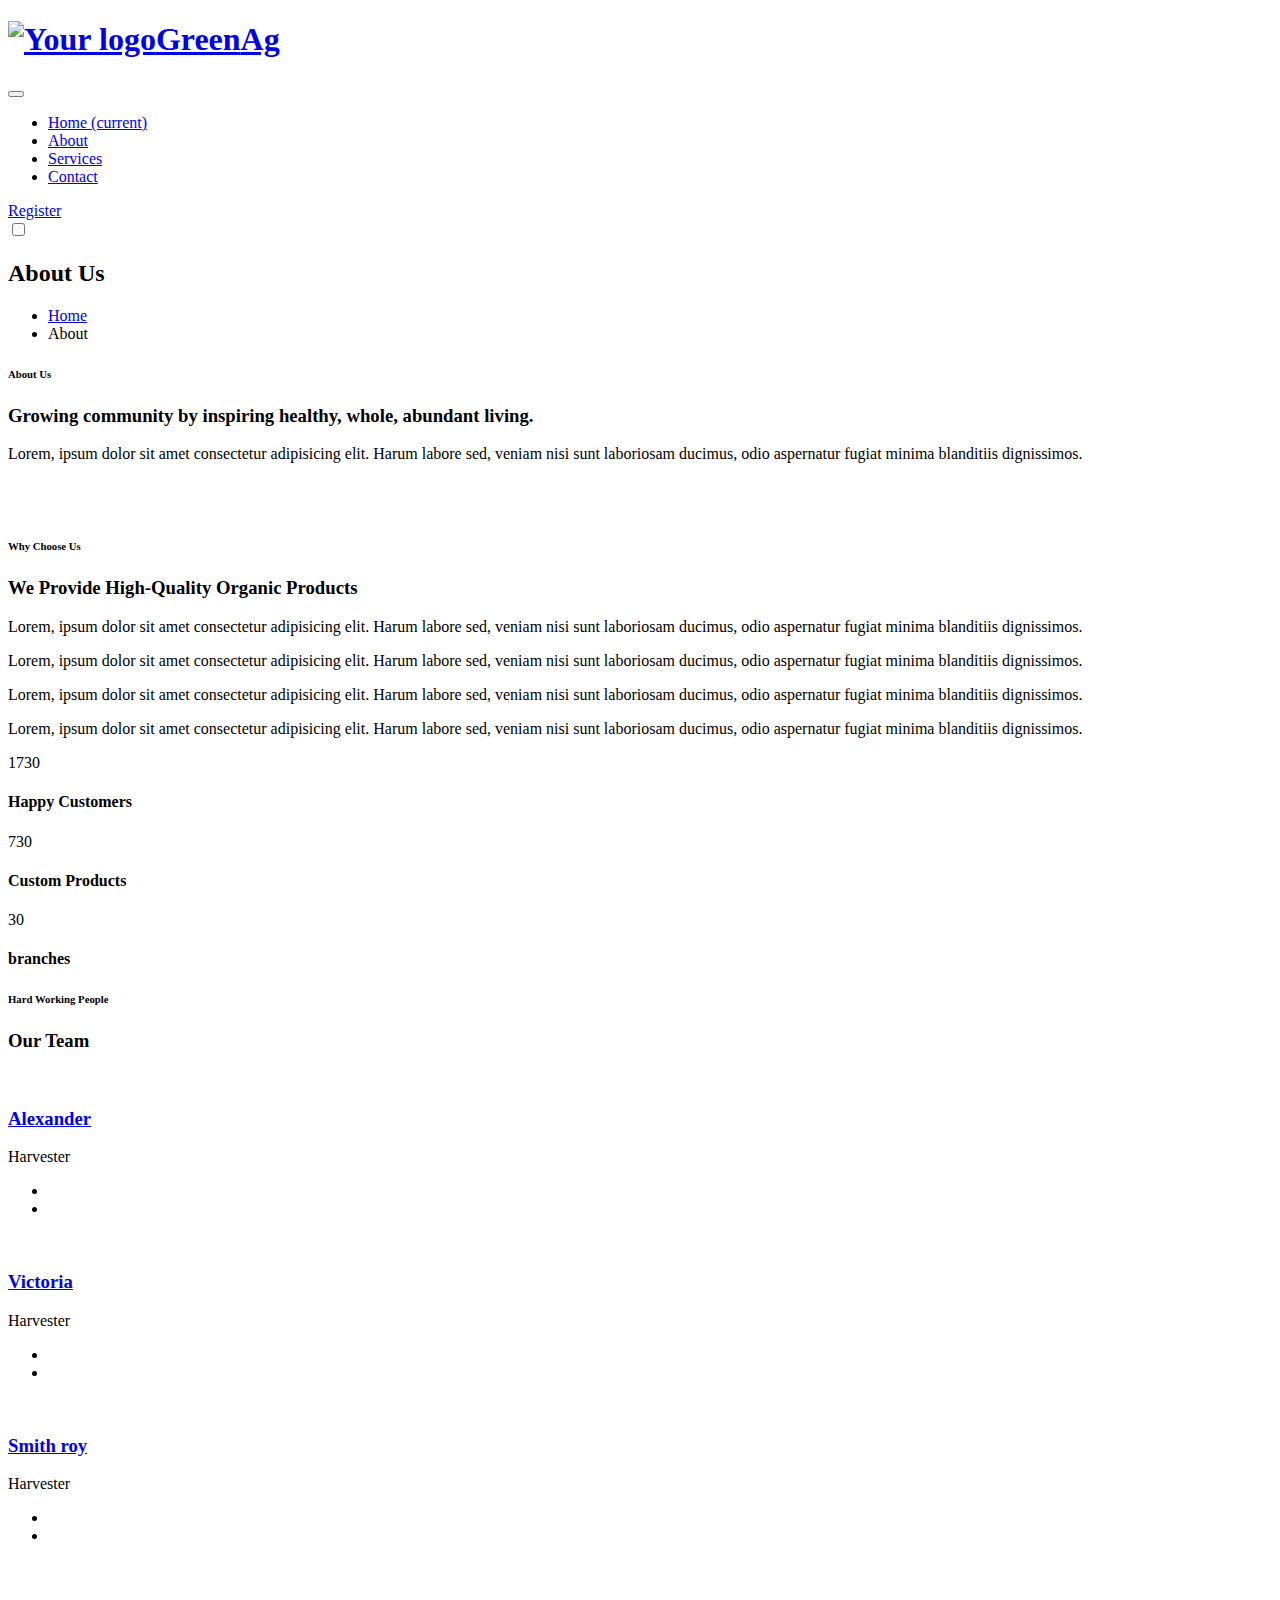
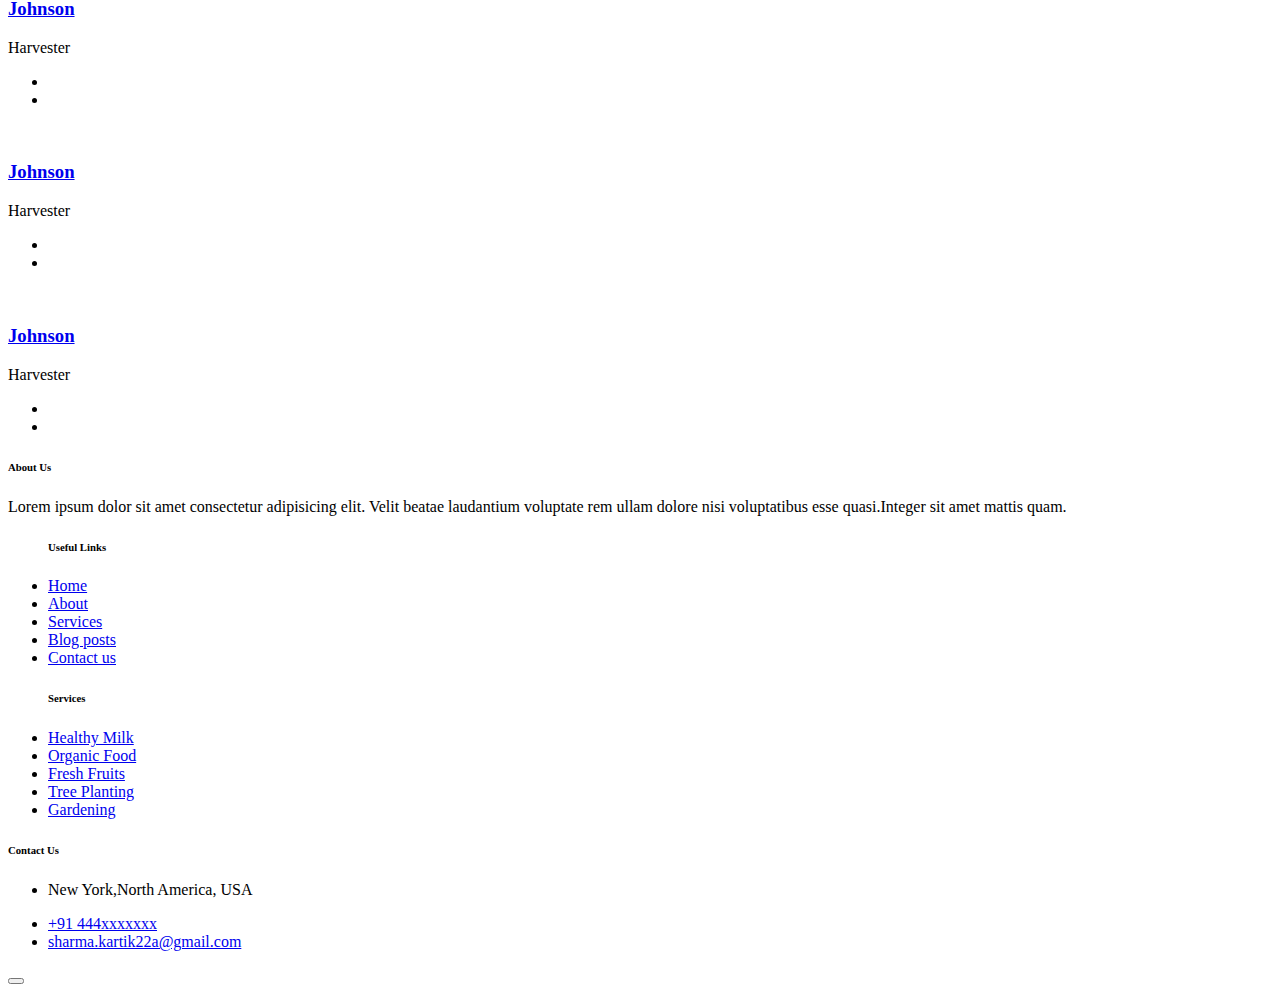
==== about.html @ a08ac4a1 "just commit" ====
<!doctype html>
<html lang="zxx">

<head>
  <!-- Required meta tags -->
  <meta charset="utf-8">
  <meta name="viewport" content="width=device-width, initial-scale=1, shrink-to-fit=no">
  <title>Agricfarm an Agriculture Category Bootstrap Responsive Template | About :: W3layouts</title>
  <!-- google fonts -->
  <link href="//fonts.googleapis.com/css2?family=Poppins:wght@300;600;700&display=swap" rel="stylesheet">
  <!-- google fonts -->
  <!-- Template CSS -->
  <link rel="stylesheet" href="/css/style-starter.css">
  <link rel="icon" type="image/x-icon" href="/images/Untitled design.png" />
  <!-- Template CSS -->
</head>

<body>
  <!--header-->
  <header id="site-header" class="fixed-top">
    <div class="container">
      <nav class="navbar navbar-expand-lg stroke">
        <h1><a class="navbar-brand mr-lg-5" href="index.html">
          <img src="/images/Untitled design.png" alt="Your logo" title="Your logo" style="height: 90px;"/>Green<span>Ag</span>
          </a></h1>
        <!-- if logo is image enable this -->
      <!-- <a class="navbar-brand" href="#index.html">
          <img src="/images/Untitled design.png" alt="Your logo" title="Your logo" style="height:90px;" />
      </a> -->
        <button class="navbar-toggler  collapsed bg-gradient" type="button" data-toggle="collapse"
          data-target="#navbarTogglerDemo02" aria-controls="navbarTogglerDemo02" aria-expanded="false"
          aria-label="Toggle navigation">
          <span class="navbar-toggler-icon fa icon-expand fa-bars"></span>
          <span class="navbar-toggler-icon fa icon-close fa-times"></span>
          </span>
        </button>

        <div class="collapse navbar-collapse" id="navbarTogglerDemo02">
          <ul class="navbar-nav ml-auto">
            <li class="nav-item">
              <a class="nav-link" href="index.html">Home <span class="sr-only">(current)</span></a>
            </li>
            <li class="nav-item active">
              <a class="nav-link" href="about.html">About</a>
            </li>
            <li class="nav-item">
              <a class="nav-link" href="services.html">Services</a>
            </li>
            <li class="nav-item">
              <a class="nav-link" href="contact.html">Contact</a>
            </li>

          </ul>
        </div>
        <div class="d-lg-block d-none">
          <a href="contact.html" class="btn btn-style btn-secondary ml-lg-3">Register</a>
        </div>
        <!-- toggle switch for light and dark theme -->
        <div class="mobile-position">
          <nav class="navigation">
            <div class="theme-switch-wrapper">
              <label class="theme-switch" for="checkbox">
                <input type="checkbox" id="checkbox">
                <div class="mode-container">
                  <i class="gg-sun"></i>
                  <i class="gg-moon"></i>
                </div>
              </label>
            </div>
          </nav>
        </div>
        <!-- //toggle switch for light and dark theme -->
      </nav>
    </div>
  </header>
  <!-- //header -->
  <!-- about breadcrumb -->
  <section class="w3l-about-breadcrumb text-left">
    <div class="breadcrumb-bg breadcrumb-bg-about py-sm-5 py-4">
      <div class="container py-2">
        <h2 class="title">About Us</h2>
        <ul class="breadcrumbs-custom-path mt-2">
          <li><a href="#url">Home</a></li>
          <li class="active"><span class="fa fa-arrow-right mx-2" aria-hidden="true"></span> About </li>
        </ul>
      </div>
    </div>
  </section>
  <!-- //about breadcrumb -->
  <!-- /about-6-->
  <section class="w3l-cta4 py-5">
      <div class="container py-lg-5">
        <div class="ab-section">
          <h6 class="sub-title">About Us</h6>
          <h3 class="hny-title">Growing community by inspiring healthy, whole, abundant living.</h3>
          <p class="py-3">Lorem, ipsum dolor sit amet consectetur adipisicing elit. Harum labore sed, veniam nisi sunt laboriosam ducimus, odio
            aspernatur fugiat minima blanditiis dignissimos.</p>

        </div>
        <div class="row mt-5">
          <div class="col-md-6">
            <img src="assets/images/banner3.jpg" class="img-fluid" alt="">
          </div>
          <div class="col-md-6 mt-md-0 mt-4">
            <img src="assets/images/banner2.jpg" class="img-fluid" alt="">
          </div>
        </div>
      </div>
  </section>
  <!-- //about-6-->
   <!-- /content-6-->
   <section class="w3l-content-6 py-5" id="why">
    <div class="container py-lg-5">
      <div class="row">
        <div class="col-lg-4 content-6-left">
          <h6 class="sub-title">Why Choose Us</h6>
          <h3 class="hny-title">We Provide
            High-Quality Organic Products</h3>
        </div>
        <div class="col-lg-4 content-6-right mt-lg-0 mt-4">
          <p class="mb-3">Lorem, ipsum dolor sit amet consectetur adipisicing elit. Harum labore sed, veniam nisi sunt laboriosam ducimus, odio
            aspernatur fugiat minima blanditiis dignissimos.</p>
            <p class="mb-3">Lorem, ipsum dolor sit amet consectetur adipisicing elit. Harum labore sed, veniam nisi sunt laboriosam ducimus, odio
              aspernatur fugiat minima blanditiis dignissimos.</p>

        </div>
        <div class="col-lg-4 content-6-right mt-lg-0 mt-4">
          <p class="mb-3">Lorem, ipsum dolor sit amet consectetur adipisicing elit. Harum labore sed, veniam nisi sunt laboriosam ducimus, odio
            aspernatur fugiat minima blanditiis dignissimos.</p>
            <p class="mb-3">Lorem, ipsum dolor sit amet consectetur adipisicing elit. Harum labore sed, veniam nisi sunt laboriosam ducimus, odio
              aspernatur fugiat minima blanditiis dignissimos.</p>

        </div>
      </div>
    </div>
</section>
<!-- //content-6-->
  <!-- stats -->
  <section class="w3l-statshny py-5" id="stats">
    <div class="container py-lg-5 py-md-4">
      <div class="w3-stats-inner-info">
        <div class="row">
          <div class="col-lg-4 col-6 stats_info counter_grid text-left">
            <span class="fa fa-smile-o"></span>
            <p class="counter">1730</p>
            <h4>Happy Customers</h4>
          </div>
          <div class="col-lg-4 col-6 stats_info counter_grid1 text-left">
            <span class="fa fa-users"></span>
            <p class="counter">730</p>
            <h4>Custom Products</h4>
          </div>
          <div class="col-lg-4 col-6 stats_info counter_grid mt-lg-0 mt-5 text-left">
            <span class="fa fa-database"></span>
            <p class="counter">30</p>
            <h4>branches</h4>
          </div>
        </div>
      </div>
    </div>
  </section>
  <!-- //stats -->
  <!-- team -->
  <section class="w3l-team" id="team">
    <div class="team-block py-5">
      <div class="container py-lg-5">
        <div class="title-content text-center mb-lg-3 mb-4">
          <h6 class="sub-title">Hard Working People</h6>
          <h3 class="hny-title">Our Team</h3>
        </div>
        <div class="row">
          <div class="col-lg-4 col-6 mt-lg-5 mt-4">
            <div class="box16">
              <a href="#url"><img src="assets/images/team1.jpg" alt="" class="img-fluid" /></a>
              <div class="box-content">
                <h3 class="title"><a href="#url">Alexander</a></h3>
                <span class="post">Harvester</span>
                <ul class="social">
                  <li>
                    <a href="#" class="facebook">
                      <span class="fa fa-facebook-f"></span>
                    </a>
                  </li>
                  <li>
                    <a href="#" class="twitter">
                      <span class="fa fa-twitter"></span>
                    </a>
                  </li>
                </ul>
              </div>
            </div>
          </div>
          <div class="col-lg-4 col-6 mt-lg-5 mt-4">
            <div class="box16">
              <a href="#url"><img src="assets/images/team2.jpg" alt="" class="img-fluid" /></a>
              <div class="box-content">
                <h3 class="title"><a href="#url">Victoria</a></h3>
                <span class="post">Harvester</span>
                <ul class="social">
                  <li>
                    <a href="#" class="facebook">
                      <span class="fa fa-facebook-f"></span>
                    </a>
                  </li>
                  <li>
                    <a href="#" class="twitter">
                      <span class="fa fa-twitter"></span>
                    </a>
                  </li>
                </ul>
              </div>
            </div>
          </div>
          <div class="col-lg-4 col-6 mt-lg-5 mt-4">
            <div class="box16">
              <a href="#url"><img src="assets/images/team3.jpg" alt="" class="img-fluid" /></a>
              <div class="box-content">
                <h3 class="title"><a href="#url">Smith roy</a></h3>
                <span class="post">Harvester</a></span>
                <ul class="social">
                  <li>
                    <a href="#" class="facebook">
                      <span class="fa fa-facebook-f"></span>
                    </a>
                  </li>
                  <li>
                    <a href="#" class="twitter">
                      <span class="fa fa-twitter"></span>
                    </a>
                  </li>
                </ul>
              </div>
            </div>
          </div>
          <div class="col-lg-4 col-6 mt-lg-5 mt-4">
            <div class="box16">
              <a href="#url"><img src="assets/images/team4.jpg" alt="" class="img-fluid" /></a>
              <div class="box-content">
                <h3 class="title"><a href="#url">Johnson</a></h3>
                <span class="post">Harvester</a></span>
                <ul class="social">
                  <li>
                    <a href="#" class="facebook">
                      <span class="fa fa-facebook-f"></span>
                    </a>
                  </li>
                  <li>
                    <a href="#" class="twitter">
                      <span class="fa fa-twitter"></span>
                    </a>
                  </li>
                </ul>
              </div>
            </div>
          </div>
          <div class="col-lg-4 col-6 mt-lg-5 mt-4">
            <div class="box16">
              <a href="#url"><img src="assets/images/team5.jpg" alt="" class="img-fluid" /></a>
              <div class="box-content">
                <h3 class="title"><a href="#url">Johnson</a></h3>
                <span class="post">Harvester</a></span>
                <ul class="social">
                  <li>
                    <a href="#" class="facebook">
                      <span class="fa fa-facebook-f"></span>
                    </a>
                  </li>
                  <li>
                    <a href="#" class="twitter">
                      <span class="fa fa-twitter"></span>
                    </a>
                  </li>
                </ul>
              </div>
            </div>
          </div>
          <div class="col-lg-4 col-6 mt-lg-5 mt-4">
            <div class="box16">
              <a href="#url"><img src="assets/images/team6.jpg" alt="" class="img-fluid" /></a>
              <div class="box-content">
                <h3 class="title"><a href="#url">Johnson</a></h3>
                <span class="post">Harvester</a></span>
                <ul class="social">
                  <li>
                    <a href="#" class="facebook">
                      <span class="fa fa-facebook-f"></span>
                    </a>
                  </li>
                  <li>
                    <a href="#" class="twitter">
                      <span class="fa fa-twitter"></span>
                    </a>
                  </li>
                </ul>
              </div>
            </div>
          </div>
        </div>
      </div>
    </div>
  </section>
  <!-- //team -->

  <!--/w3l-footer-29-main-->
  <section class="w3l-footer-29-main">
    <div class="footer-29 py-5">
      <div class="container py-lg-4">
        <div class="row footer-top-29">
          <div class="footer-list-29 col-lg-4">
            <h6 class="footer-title-29">About Us</h6>
            <p class="pr-lg-5">Lorem ipsum dolor sit amet consectetur adipisicing elit. Velit beatae laudantium
              voluptate rem ullam dolore nisi voluptatibus esse quasi.Integer sit amet mattis quam.</p>
            <div class="main-social-footer-29 mt-4">
              <a href="#facebook" class="facebook"><span class="fa fa-facebook"></span></a>
              <a href="#twitter" class="twitter"><span class="fa fa-twitter"></span></a>
              <a href="#instagram" class="instagram"><span class="fa fa-instagram"></span></a>
              <a href="#linkedin" class="linkedin"><span class="fa fa-linkedin"></span></a>
            </div>
          </div>

          <div class="col-lg-2 col-md-6 col-sm-4 footer-list-29 footer-2 mt-lg-0 mt-5">

            <ul>
              <h6 class="footer-title-29">Useful Links</h6>
              <li><a href="index.html">Home</a></li>
              <li><a href="about.html">About</a></li>
              <li><a href="services.html">Services</a></li>
              <li><a href="#"> Blog posts</a></li>
              <li><a href="contact.html">Contact us</a></li>
            </ul>
          </div>
          <div class="col-lg-3 col-md-6 footer-list-29 footer-3 mt-lg-0 mt-5">
            <ul>
              <h6 class="footer-title-29">Services</h6>
              <li>
                <a href="#url">
                  Healthy Milk
                </a>
              </li>
              <li>
                <a href="#url">
                  Organic Food
                </a>
              </li>
              <li>
                <a href="#url">
                  Fresh Fruits
                </a>
              </li>
              <li>
                <a href="#url">
                  Tree Planting
                </a>
              </li>
              <li>
                <a href="#url">
                  Gardening
                </a>
              </li>
            </ul>


          </div>
          <div class="col-lg-3 col-md-6 col-sm-8 footer-list-29 footer-1 mt-lg-0 mt-5">
            <h6 class="footer-title-29">Contact Us</h6>
            <ul>
              <li>
                <p><span class="fa fa-map-marker"></span>New York,North America,
                  USA</p>
              </li>
              <li><a href="tel:+91 444xxxxxxx"><span class="fa fa-phone"></span> +91 444xxxxxxx</a></li>
              <li><a href="mailto:sharma.kartik22a@gmail.com" class="mail"><span class="fa fa-envelope-open-o"></span>
                  sharma.kartik22a@gmail.com</a></li>
            </ul>
          </div>

        </div>
      </div>
    </div>
  </section>

  <section class="w3l-footer-29-main w3l-copyright">
    <div class="container">
      <div class="bottom-copies">
        <p class="copy-footer-29 text-center">  </p>
      </div>
    </div>

    <!-- move top -->
    <button onclick="topFunction()" id="movetop" title="Go to top">
      <span class="fa fa-angle-up"></span>
    </button>
    <script>
      // When the user scrolls down 20px from the top of the document, show the button
      window.onscroll = function () {
        scrollFunction()
      };

      function scrollFunction() {
        if (document.body.scrollTop > 20 || document.documentElement.scrollTop > 20) {
          document.getElementById("movetop").style.display = "block";
        } else {
          document.getElementById("movetop").style.display = "none";
        }
      }

      // When the user clicks on the button, scroll to the top of the document
      function topFunction() {
        document.body.scrollTop = 0;
        document.documentElement.scrollTop = 0;
      }
    </script>
    <!-- /move top -->
  </section>
  <!-- //footer-29 block -->
  <!-- disable body scroll which navbar is in active -->
  <script>
    $(function () {
      $('.navbar-toggler').click(function () {
        $('body').toggleClass('noscroll');
      })
    });
  </script>
  <!-- disable body scroll which navbar is in active -->

  <!-- Template JavaScript -->
  <script src="assets/js/jquery-3.3.1.min.js"></script>
  <script src="assets/js/theme-change.js"></script>
  <!-- stats number counter-->
  <script src="assets/js/jquery.waypoints.min.js"></script>
  <script src="assets/js/jquery.countup.js"></script>
  <script>
    $('.counter').countUp();
  </script>
  <!-- //stats number counter -->
  <!--/MENU-JS-->
  <script>
    $(window).on("scroll", function () {
      var scroll = $(window).scrollTop();

      if (scroll >= 80) {
        $("#site-header").addClass("nav-fixed");
      } else {
        $("#site-header").removeClass("nav-fixed");
      }
    });

    //Main navigation Active Class Add Remove
    $(".navbar-toggler").on("click", function () {
      $("header").toggleClass("active");
    });
    $(document).on("ready", function () {
      if ($(window).width() > 991) {
        $("header").removeClass("active");
      }
      $(window).on("resize", function () {
        if ($(window).width() > 991) {
          $("header").removeClass("active");
        }
      });
    });
  </script>
  <!--//MENU-JS-->

  <script src="assets/js/bootstrap.min.js"></script>

</body>

</html>
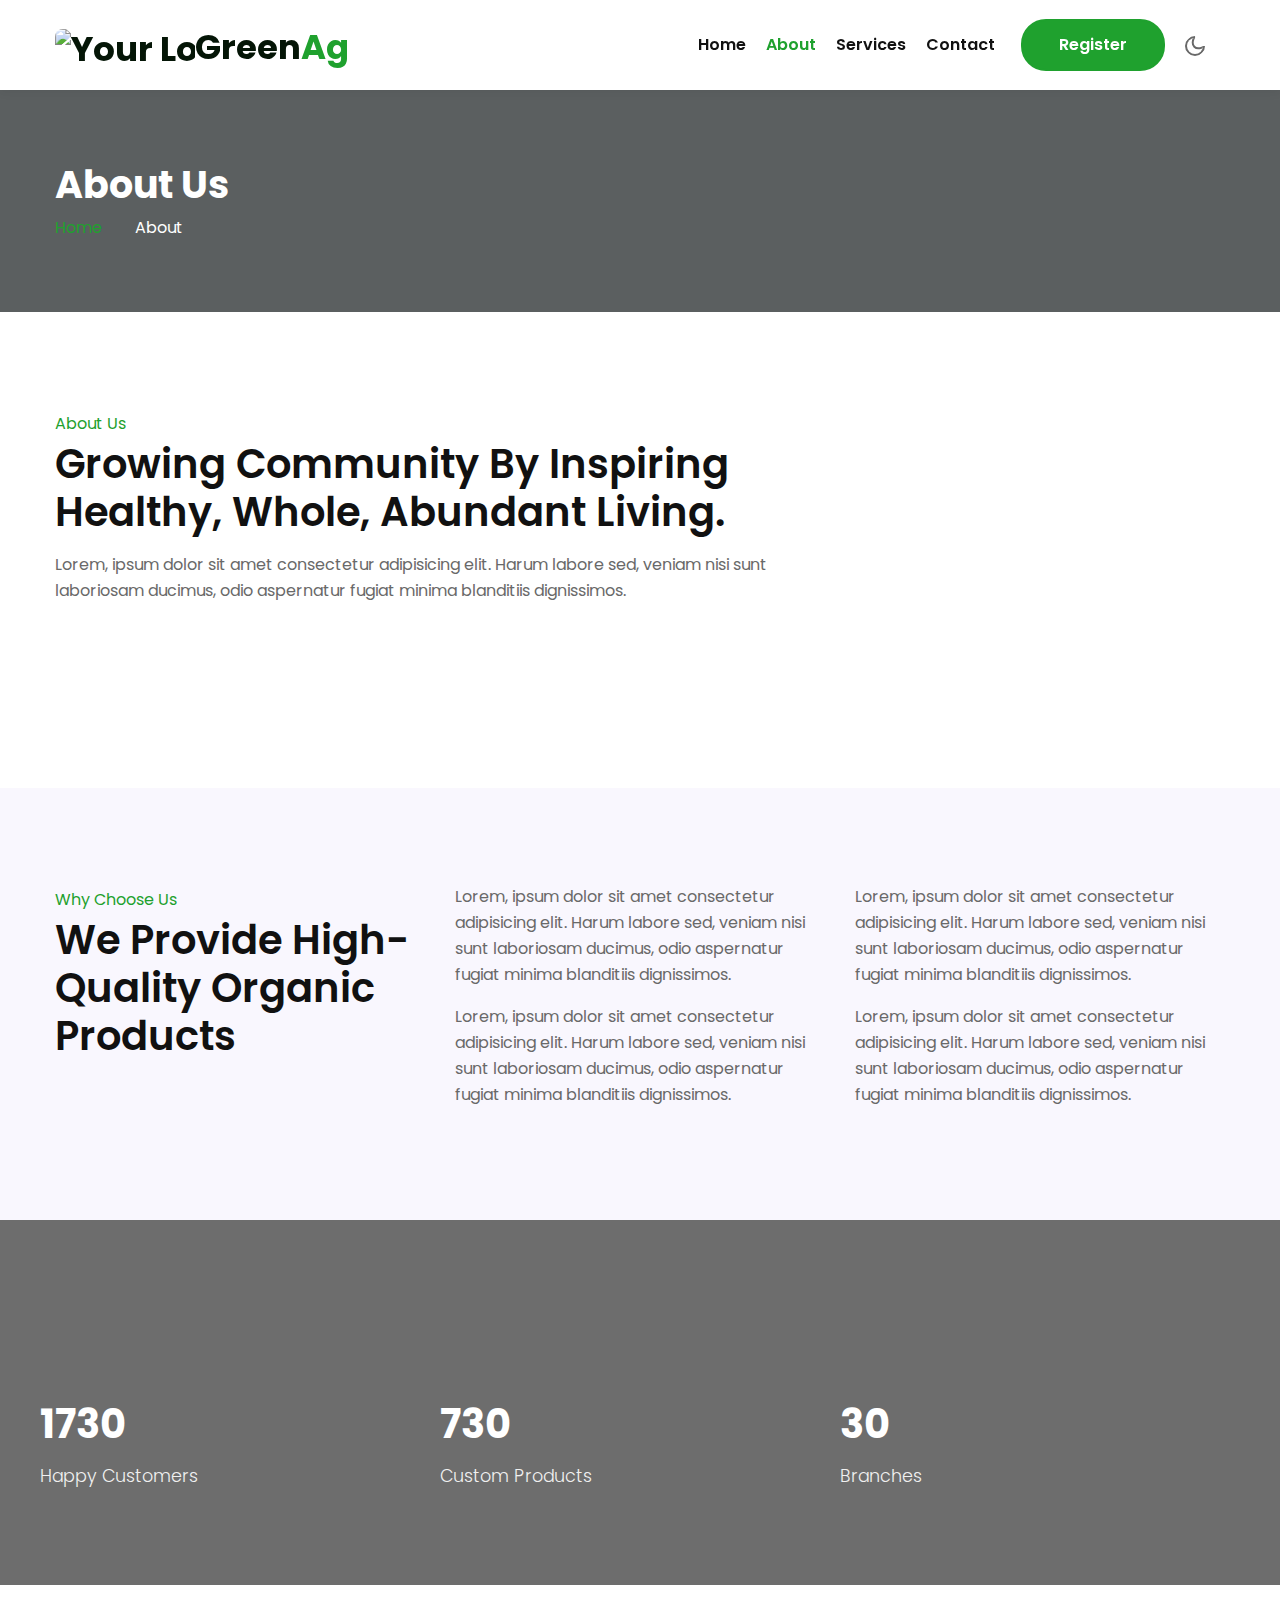
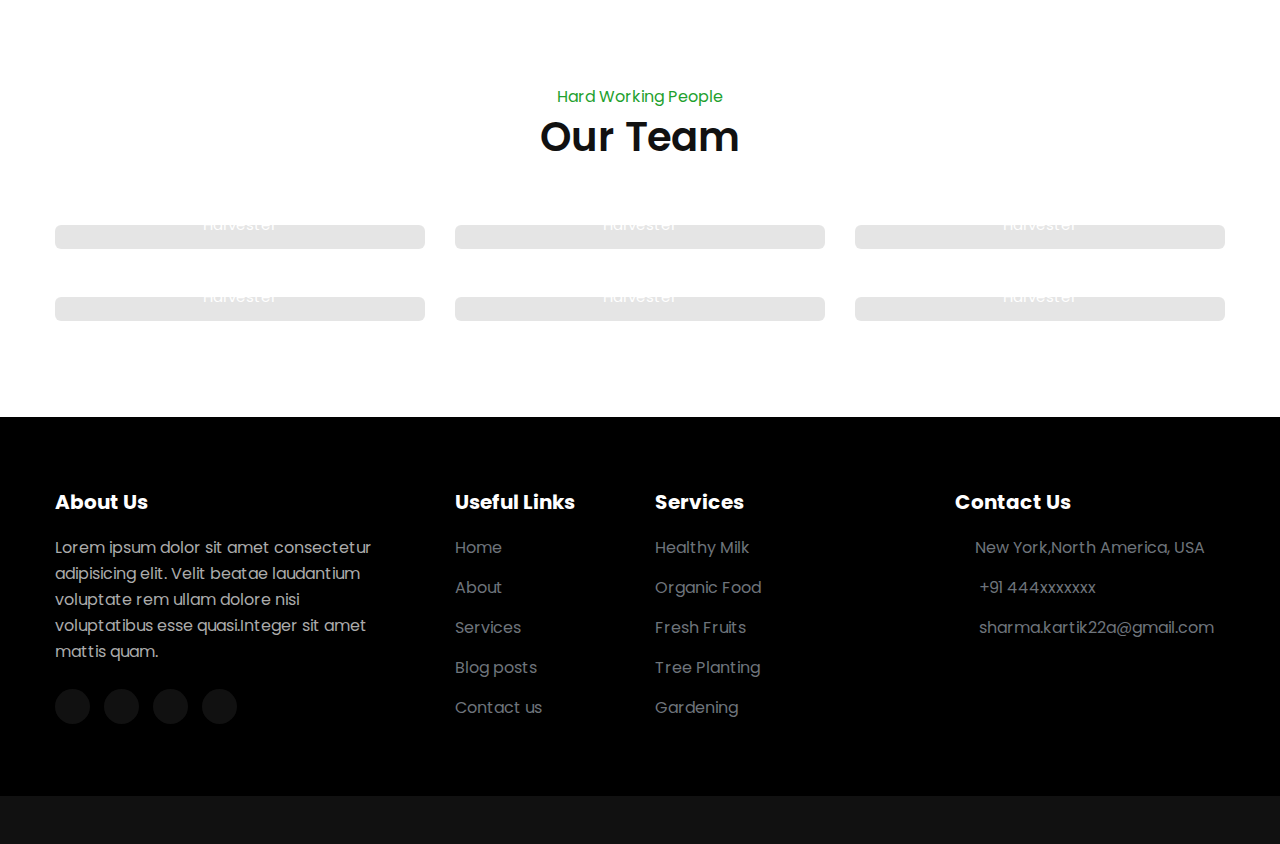
==== commit 8a9c5002: "Add files via upload" ====
--- a/about.html
+++ b/about.html
@@ -1,470 +1,470 @@
-
-<!doctype html>
-<html lang="zxx">
-
-<head>
-  <!-- Required meta tags -->
-  <meta charset="utf-8">
-  <meta name="viewport" content="width=device-width, initial-scale=1, shrink-to-fit=no">
-  <title>Agricfarm an Agriculture Category Bootstrap Responsive Template | About :: W3layouts</title>
-  <!-- google fonts -->
-  <link href="//fonts.googleapis.com/css2?family=Poppins:wght@300;600;700&display=swap" rel="stylesheet">
-  <!-- google fonts -->
-  <!-- Template CSS -->
-  <link rel="stylesheet" href="/css/style-starter.css">
-  <link rel="icon" type="image/x-icon" href="/images/Untitled design.png" />
-  <!-- Template CSS -->
-</head>
-
-<body>
-  <!--header-->
-  <header id="site-header" class="fixed-top">
-    <div class="container">
-      <nav class="navbar navbar-expand-lg stroke">
-        <h1><a class="navbar-brand mr-lg-5" href="index.html">
-          <img src="/images/Untitled design.png" alt="Your logo" title="Your logo" style="height: 90px;"/>Green<span>Ag</span>
-          </a></h1>
-        <!-- if logo is image enable this -->
-      <!-- <a class="navbar-brand" href="#index.html">
-          <img src="/images/Untitled design.png" alt="Your logo" title="Your logo" style="height:90px;" />
-      </a> -->
-        <button class="navbar-toggler  collapsed bg-gradient" type="button" data-toggle="collapse"
-          data-target="#navbarTogglerDemo02" aria-controls="navbarTogglerDemo02" aria-expanded="false"
-          aria-label="Toggle navigation">
-          <span class="navbar-toggler-icon fa icon-expand fa-bars"></span>
-          <span class="navbar-toggler-icon fa icon-close fa-times"></span>
-          </span>
-        </button>
-
-        <div class="collapse navbar-collapse" id="navbarTogglerDemo02">
-          <ul class="navbar-nav ml-auto">
-            <li class="nav-item">
-              <a class="nav-link" href="index.html">Home <span class="sr-only">(current)</span></a>
-            </li>
-            <li class="nav-item active">
-              <a class="nav-link" href="about.html">About</a>
-            </li>
-            <li class="nav-item">
-              <a class="nav-link" href="services.html">Services</a>
-            </li>
-            <li class="nav-item">
-              <a class="nav-link" href="contact.html">Contact</a>
-            </li>
-
-          </ul>
-        </div>
-        <div class="d-lg-block d-none">
-          <a href="contact.html" class="btn btn-style btn-secondary ml-lg-3">Register</a>
-        </div>
-        <!-- toggle switch for light and dark theme -->
-        <div class="mobile-position">
-          <nav class="navigation">
-            <div class="theme-switch-wrapper">
-              <label class="theme-switch" for="checkbox">
-                <input type="checkbox" id="checkbox">
-                <div class="mode-container">
-                  <i class="gg-sun"></i>
-                  <i class="gg-moon"></i>
-                </div>
-              </label>
-            </div>
-          </nav>
-        </div>
-        <!-- //toggle switch for light and dark theme -->
-      </nav>
-    </div>
-  </header>
-  <!-- //header -->
-  <!-- about breadcrumb -->
-  <section class="w3l-about-breadcrumb text-left">
-    <div class="breadcrumb-bg breadcrumb-bg-about py-sm-5 py-4">
-      <div class="container py-2">
-        <h2 class="title">About Us</h2>
-        <ul class="breadcrumbs-custom-path mt-2">
-          <li><a href="#url">Home</a></li>
-          <li class="active"><span class="fa fa-arrow-right mx-2" aria-hidden="true"></span> About </li>
-        </ul>
-      </div>
-    </div>
-  </section>
-  <!-- //about breadcrumb -->
-  <!-- /about-6-->
-  <section class="w3l-cta4 py-5">
-      <div class="container py-lg-5">
-        <div class="ab-section">
-          <h6 class="sub-title">About Us</h6>
-          <h3 class="hny-title">Growing community by inspiring healthy, whole, abundant living.</h3>
-          <p class="py-3">Lorem, ipsum dolor sit amet consectetur adipisicing elit. Harum labore sed, veniam nisi sunt laboriosam ducimus, odio
-            aspernatur fugiat minima blanditiis dignissimos.</p>
-
-        </div>
-        <div class="row mt-5">
-          <div class="col-md-6">
-            <img src="assets/images/banner3.jpg" class="img-fluid" alt="">
-          </div>
-          <div class="col-md-6 mt-md-0 mt-4">
-            <img src="assets/images/banner2.jpg" class="img-fluid" alt="">
-          </div>
-        </div>
-      </div>
-  </section>
-  <!-- //about-6-->
-   <!-- /content-6-->
-   <section class="w3l-content-6 py-5" id="why">
-    <div class="container py-lg-5">
-      <div class="row">
-        <div class="col-lg-4 content-6-left">
-          <h6 class="sub-title">Why Choose Us</h6>
-          <h3 class="hny-title">We Provide
-            High-Quality Organic Products</h3>
-        </div>
-        <div class="col-lg-4 content-6-right mt-lg-0 mt-4">
-          <p class="mb-3">Lorem, ipsum dolor sit amet consectetur adipisicing elit. Harum labore sed, veniam nisi sunt laboriosam ducimus, odio
-            aspernatur fugiat minima blanditiis dignissimos.</p>
-            <p class="mb-3">Lorem, ipsum dolor sit amet consectetur adipisicing elit. Harum labore sed, veniam nisi sunt laboriosam ducimus, odio
-              aspernatur fugiat minima blanditiis dignissimos.</p>
-
-        </div>
-        <div class="col-lg-4 content-6-right mt-lg-0 mt-4">
-          <p class="mb-3">Lorem, ipsum dolor sit amet consectetur adipisicing elit. Harum labore sed, veniam nisi sunt laboriosam ducimus, odio
-            aspernatur fugiat minima blanditiis dignissimos.</p>
-            <p class="mb-3">Lorem, ipsum dolor sit amet consectetur adipisicing elit. Harum labore sed, veniam nisi sunt laboriosam ducimus, odio
-              aspernatur fugiat minima blanditiis dignissimos.</p>
-
-        </div>
-      </div>
-    </div>
-</section>
-<!-- //content-6-->
-  <!-- stats -->
-  <section class="w3l-statshny py-5" id="stats">
-    <div class="container py-lg-5 py-md-4">
-      <div class="w3-stats-inner-info">
-        <div class="row">
-          <div class="col-lg-4 col-6 stats_info counter_grid text-left">
-            <span class="fa fa-smile-o"></span>
-            <p class="counter">1730</p>
-            <h4>Happy Customers</h4>
-          </div>
-          <div class="col-lg-4 col-6 stats_info counter_grid1 text-left">
-            <span class="fa fa-users"></span>
-            <p class="counter">730</p>
-            <h4>Custom Products</h4>
-          </div>
-          <div class="col-lg-4 col-6 stats_info counter_grid mt-lg-0 mt-5 text-left">
-            <span class="fa fa-database"></span>
-            <p class="counter">30</p>
-            <h4>branches</h4>
-          </div>
-        </div>
-      </div>
-    </div>
-  </section>
-  <!-- //stats -->
-  <!-- team -->
-  <section class="w3l-team" id="team">
-    <div class="team-block py-5">
-      <div class="container py-lg-5">
-        <div class="title-content text-center mb-lg-3 mb-4">
-          <h6 class="sub-title">Hard Working People</h6>
-          <h3 class="hny-title">Our Team</h3>
-        </div>
-        <div class="row">
-          <div class="col-lg-4 col-6 mt-lg-5 mt-4">
-            <div class="box16">
-              <a href="#url"><img src="assets/images/team1.jpg" alt="" class="img-fluid" /></a>
-              <div class="box-content">
-                <h3 class="title"><a href="#url">Alexander</a></h3>
-                <span class="post">Harvester</span>
-                <ul class="social">
-                  <li>
-                    <a href="#" class="facebook">
-                      <span class="fa fa-facebook-f"></span>
-                    </a>
-                  </li>
-                  <li>
-                    <a href="#" class="twitter">
-                      <span class="fa fa-twitter"></span>
-                    </a>
-                  </li>
-                </ul>
-              </div>
-            </div>
-          </div>
-          <div class="col-lg-4 col-6 mt-lg-5 mt-4">
-            <div class="box16">
-              <a href="#url"><img src="assets/images/team2.jpg" alt="" class="img-fluid" /></a>
-              <div class="box-content">
-                <h3 class="title"><a href="#url">Victoria</a></h3>
-                <span class="post">Harvester</span>
-                <ul class="social">
-                  <li>
-                    <a href="#" class="facebook">
-                      <span class="fa fa-facebook-f"></span>
-                    </a>
-                  </li>
-                  <li>
-                    <a href="#" class="twitter">
-                      <span class="fa fa-twitter"></span>
-                    </a>
-                  </li>
-                </ul>
-              </div>
-            </div>
-          </div>
-          <div class="col-lg-4 col-6 mt-lg-5 mt-4">
-            <div class="box16">
-              <a href="#url"><img src="assets/images/team3.jpg" alt="" class="img-fluid" /></a>
-              <div class="box-content">
-                <h3 class="title"><a href="#url">Smith roy</a></h3>
-                <span class="post">Harvester</a></span>
-                <ul class="social">
-                  <li>
-                    <a href="#" class="facebook">
-                      <span class="fa fa-facebook-f"></span>
-                    </a>
-                  </li>
-                  <li>
-                    <a href="#" class="twitter">
-                      <span class="fa fa-twitter"></span>
-                    </a>
-                  </li>
-                </ul>
-              </div>
-            </div>
-          </div>
-          <div class="col-lg-4 col-6 mt-lg-5 mt-4">
-            <div class="box16">
-              <a href="#url"><img src="assets/images/team4.jpg" alt="" class="img-fluid" /></a>
-              <div class="box-content">
-                <h3 class="title"><a href="#url">Johnson</a></h3>
-                <span class="post">Harvester</a></span>
-                <ul class="social">
-                  <li>
-                    <a href="#" class="facebook">
-                      <span class="fa fa-facebook-f"></span>
-                    </a>
-                  </li>
-                  <li>
-                    <a href="#" class="twitter">
-                      <span class="fa fa-twitter"></span>
-                    </a>
-                  </li>
-                </ul>
-              </div>
-            </div>
-          </div>
-          <div class="col-lg-4 col-6 mt-lg-5 mt-4">
-            <div class="box16">
-              <a href="#url"><img src="assets/images/team5.jpg" alt="" class="img-fluid" /></a>
-              <div class="box-content">
-                <h3 class="title"><a href="#url">Johnson</a></h3>
-                <span class="post">Harvester</a></span>
-                <ul class="social">
-                  <li>
-                    <a href="#" class="facebook">
-                      <span class="fa fa-facebook-f"></span>
-                    </a>
-                  </li>
-                  <li>
-                    <a href="#" class="twitter">
-                      <span class="fa fa-twitter"></span>
-                    </a>
-                  </li>
-                </ul>
-              </div>
-            </div>
-          </div>
-          <div class="col-lg-4 col-6 mt-lg-5 mt-4">
-            <div class="box16">
-              <a href="#url"><img src="assets/images/team6.jpg" alt="" class="img-fluid" /></a>
-              <div class="box-content">
-                <h3 class="title"><a href="#url">Johnson</a></h3>
-                <span class="post">Harvester</a></span>
-                <ul class="social">
-                  <li>
-                    <a href="#" class="facebook">
-                      <span class="fa fa-facebook-f"></span>
-                    </a>
-                  </li>
-                  <li>
-                    <a href="#" class="twitter">
-                      <span class="fa fa-twitter"></span>
-                    </a>
-                  </li>
-                </ul>
-              </div>
-            </div>
-          </div>
-        </div>
-      </div>
-    </div>
-  </section>
-  <!-- //team -->
-
-  <!--/w3l-footer-29-main-->
-  <section class="w3l-footer-29-main">
-    <div class="footer-29 py-5">
-      <div class="container py-lg-4">
-        <div class="row footer-top-29">
-          <div class="footer-list-29 col-lg-4">
-            <h6 class="footer-title-29">About Us</h6>
-            <p class="pr-lg-5">Lorem ipsum dolor sit amet consectetur adipisicing elit. Velit beatae laudantium
-              voluptate rem ullam dolore nisi voluptatibus esse quasi.Integer sit amet mattis quam.</p>
-            <div class="main-social-footer-29 mt-4">
-              <a href="#facebook" class="facebook"><span class="fa fa-facebook"></span></a>
-              <a href="#twitter" class="twitter"><span class="fa fa-twitter"></span></a>
-              <a href="#instagram" class="instagram"><span class="fa fa-instagram"></span></a>
-              <a href="#linkedin" class="linkedin"><span class="fa fa-linkedin"></span></a>
-            </div>
-          </div>
-
-          <div class="col-lg-2 col-md-6 col-sm-4 footer-list-29 footer-2 mt-lg-0 mt-5">
-
-            <ul>
-              <h6 class="footer-title-29">Useful Links</h6>
-              <li><a href="index.html">Home</a></li>
-              <li><a href="about.html">About</a></li>
-              <li><a href="services.html">Services</a></li>
-              <li><a href="#"> Blog posts</a></li>
-              <li><a href="contact.html">Contact us</a></li>
-            </ul>
-          </div>
-          <div class="col-lg-3 col-md-6 footer-list-29 footer-3 mt-lg-0 mt-5">
-            <ul>
-              <h6 class="footer-title-29">Services</h6>
-              <li>
-                <a href="#url">
-                  Healthy Milk
-                </a>
-              </li>
-              <li>
-                <a href="#url">
-                  Organic Food
-                </a>
-              </li>
-              <li>
-                <a href="#url">
-                  Fresh Fruits
-                </a>
-              </li>
-              <li>
-                <a href="#url">
-                  Tree Planting
-                </a>
-              </li>
-              <li>
-                <a href="#url">
-                  Gardening
-                </a>
-              </li>
-            </ul>
-
-
-          </div>
-          <div class="col-lg-3 col-md-6 col-sm-8 footer-list-29 footer-1 mt-lg-0 mt-5">
-            <h6 class="footer-title-29">Contact Us</h6>
-            <ul>
-              <li>
-                <p><span class="fa fa-map-marker"></span>New York,North America,
-                  USA</p>
-              </li>
-              <li><a href="tel:+91 444xxxxxxx"><span class="fa fa-phone"></span> +91 444xxxxxxx</a></li>
-              <li><a href="mailto:sharma.kartik22a@gmail.com" class="mail"><span class="fa fa-envelope-open-o"></span>
-                  sharma.kartik22a@gmail.com</a></li>
-            </ul>
-          </div>
-
-        </div>
-      </div>
-    </div>
-  </section>
-
-  <section class="w3l-footer-29-main w3l-copyright">
-    <div class="container">
-      <div class="bottom-copies">
-        <p class="copy-footer-29 text-center">  </p>
-      </div>
-    </div>
-
-    <!-- move top -->
-    <button onclick="topFunction()" id="movetop" title="Go to top">
-      <span class="fa fa-angle-up"></span>
-    </button>
-    <script>
-      // When the user scrolls down 20px from the top of the document, show the button
-      window.onscroll = function () {
-        scrollFunction()
-      };
-
-      function scrollFunction() {
-        if (document.body.scrollTop > 20 || document.documentElement.scrollTop > 20) {
-          document.getElementById("movetop").style.display = "block";
-        } else {
-          document.getElementById("movetop").style.display = "none";
-        }
-      }
-
-      // When the user clicks on the button, scroll to the top of the document
-      function topFunction() {
-        document.body.scrollTop = 0;
-        document.documentElement.scrollTop = 0;
-      }
-    </script>
-    <!-- /move top -->
-  </section>
-  <!-- //footer-29 block -->
-  <!-- disable body scroll which navbar is in active -->
-  <script>
-    $(function () {
-      $('.navbar-toggler').click(function () {
-        $('body').toggleClass('noscroll');
-      })
-    });
-  </script>
-  <!-- disable body scroll which navbar is in active -->
-
-  <!-- Template JavaScript -->
-  <script src="assets/js/jquery-3.3.1.min.js"></script>
-  <script src="assets/js/theme-change.js"></script>
-  <!-- stats number counter-->
-  <script src="assets/js/jquery.waypoints.min.js"></script>
-  <script src="assets/js/jquery.countup.js"></script>
-  <script>
-    $('.counter').countUp();
-  </script>
-  <!-- //stats number counter -->
-  <!--/MENU-JS-->
-  <script>
-    $(window).on("scroll", function () {
-      var scroll = $(window).scrollTop();
-
-      if (scroll >= 80) {
-        $("#site-header").addClass("nav-fixed");
-      } else {
-        $("#site-header").removeClass("nav-fixed");
-      }
-    });
-
-    //Main navigation Active Class Add Remove
-    $(".navbar-toggler").on("click", function () {
-      $("header").toggleClass("active");
-    });
-    $(document).on("ready", function () {
-      if ($(window).width() > 991) {
-        $("header").removeClass("active");
-      }
-      $(window).on("resize", function () {
-        if ($(window).width() > 991) {
-          $("header").removeClass("active");
-        }
-      });
-    });
-  </script>
-  <!--//MENU-JS-->
-
-  <script src="assets/js/bootstrap.min.js"></script>
-
-</body>
-
+
+<!doctype html>
+<html lang="zxx">
+
+<head>
+  <!-- Required meta tags -->
+  <meta charset="utf-8">
+  <meta name="viewport" content="width=device-width, initial-scale=1, shrink-to-fit=no">
+  <title>Agricfarm an Agriculture Category Bootstrap Responsive Template | About :: W3layouts</title>
+  <!-- google fonts -->
+  <link href="//fonts.googleapis.com/css2?family=Poppins:wght@300;600;700&display=swap" rel="stylesheet">
+  <!-- google fonts -->
+  <!-- Template CSS -->
+  <link rel="stylesheet" href="/css/style-starter.css">
+  <link rel="icon" type="image/x-icon" href="/images/Untitled design.png" />
+  <!-- Template CSS -->
+</head>
+
+<body>
+  <!--header-->
+  <header id="site-header" class="fixed-top">
+    <div class="container">
+      <nav class="navbar navbar-expand-lg stroke">
+        <h1><a class="navbar-brand mr-lg-5" href="index.html">
+          <img src="/images/Untitled design.png" alt="Your logo" title="Your logo" style="height: 90px;"/>Green<span>Ag</span>
+          </a></h1>
+        <!-- if logo is image enable this -->
+      <!-- <a class="navbar-brand" href="#index.html">
+          <img src="/images/Untitled design.png" alt="Your logo" title="Your logo" style="height:90px;" />
+      </a> -->
+        <button class="navbar-toggler  collapsed bg-gradient" type="button" data-toggle="collapse"
+          data-target="#navbarTogglerDemo02" aria-controls="navbarTogglerDemo02" aria-expanded="false"
+          aria-label="Toggle navigation">
+          <span class="navbar-toggler-icon fa icon-expand fa-bars"></span>
+          <span class="navbar-toggler-icon fa icon-close fa-times"></span>
+          </span>
+        </button>
+
+        <div class="collapse navbar-collapse" id="navbarTogglerDemo02">
+          <ul class="navbar-nav ml-auto">
+            <li class="nav-item">
+              <a class="nav-link" href="index.html">Home <span class="sr-only">(current)</span></a>
+            </li>
+            <li class="nav-item active">
+              <a class="nav-link" href="about.html">About</a>
+            </li>
+            <li class="nav-item">
+              <a class="nav-link" href="services.html">Services</a>
+            </li>
+            <li class="nav-item">
+              <a class="nav-link" href="contact.html">Contact</a>
+            </li>
+
+          </ul>
+        </div>
+        <div class="d-lg-block d-none">
+          <a href="contact.html" class="btn btn-style btn-secondary ml-lg-3">Register</a>
+        </div>
+        <!-- toggle switch for light and dark theme -->
+        <div class="mobile-position">
+          <nav class="navigation">
+            <div class="theme-switch-wrapper">
+              <label class="theme-switch" for="checkbox">
+                <input type="checkbox" id="checkbox">
+                <div class="mode-container">
+                  <i class="gg-sun"></i>
+                  <i class="gg-moon"></i>
+                </div>
+              </label>
+            </div>
+          </nav>
+        </div>
+        <!-- //toggle switch for light and dark theme -->
+      </nav>
+    </div>
+  </header>
+  <!-- //header -->
+  <!-- about breadcrumb -->
+  <section class="w3l-about-breadcrumb text-left">
+    <div class="breadcrumb-bg breadcrumb-bg-about py-sm-5 py-4">
+      <div class="container py-2">
+        <h2 class="title">About Us</h2>
+        <ul class="breadcrumbs-custom-path mt-2">
+          <li><a href="#url">Home</a></li>
+          <li class="active"><span class="fa fa-arrow-right mx-2" aria-hidden="true"></span> About </li>
+        </ul>
+      </div>
+    </div>
+  </section>
+  <!-- //about breadcrumb -->
+  <!-- /about-6-->
+  <section class="w3l-cta4 py-5">
+      <div class="container py-lg-5">
+        <div class="ab-section">
+          <h6 class="sub-title">About Us</h6>
+          <h3 class="hny-title">Growing community by inspiring healthy, whole, abundant living.</h3>
+          <p class="py-3">Lorem, ipsum dolor sit amet consectetur adipisicing elit. Harum labore sed, veniam nisi sunt laboriosam ducimus, odio
+            aspernatur fugiat minima blanditiis dignissimos.</p>
+
+        </div>
+        <div class="row mt-5">
+          <div class="col-md-6">
+            <img src="assets/images/banner3.jpg" class="img-fluid" alt="">
+          </div>
+          <div class="col-md-6 mt-md-0 mt-4">
+            <img src="assets/images/banner2.jpg" class="img-fluid" alt="">
+          </div>
+        </div>
+      </div>
+  </section>
+  <!-- //about-6-->
+   <!-- /content-6-->
+   <section class="w3l-content-6 py-5" id="why">
+    <div class="container py-lg-5">
+      <div class="row">
+        <div class="col-lg-4 content-6-left">
+          <h6 class="sub-title">Why Choose Us</h6>
+          <h3 class="hny-title">We Provide
+            High-Quality Organic Products</h3>
+        </div>
+        <div class="col-lg-4 content-6-right mt-lg-0 mt-4">
+          <p class="mb-3">Lorem, ipsum dolor sit amet consectetur adipisicing elit. Harum labore sed, veniam nisi sunt laboriosam ducimus, odio
+            aspernatur fugiat minima blanditiis dignissimos.</p>
+            <p class="mb-3">Lorem, ipsum dolor sit amet consectetur adipisicing elit. Harum labore sed, veniam nisi sunt laboriosam ducimus, odio
+              aspernatur fugiat minima blanditiis dignissimos.</p>
+
+        </div>
+        <div class="col-lg-4 content-6-right mt-lg-0 mt-4">
+          <p class="mb-3">Lorem, ipsum dolor sit amet consectetur adipisicing elit. Harum labore sed, veniam nisi sunt laboriosam ducimus, odio
+            aspernatur fugiat minima blanditiis dignissimos.</p>
+            <p class="mb-3">Lorem, ipsum dolor sit amet consectetur adipisicing elit. Harum labore sed, veniam nisi sunt laboriosam ducimus, odio
+              aspernatur fugiat minima blanditiis dignissimos.</p>
+
+        </div>
+      </div>
+    </div>
+</section>
+<!-- //content-6-->
+  <!-- stats -->
+  <section class="w3l-statshny py-5" id="stats">
+    <div class="container py-lg-5 py-md-4">
+      <div class="w3-stats-inner-info">
+        <div class="row">
+          <div class="col-lg-4 col-6 stats_info counter_grid text-left">
+            <span class="fa fa-smile-o"></span>
+            <p class="counter">1730</p>
+            <h4>Happy Customers</h4>
+          </div>
+          <div class="col-lg-4 col-6 stats_info counter_grid1 text-left">
+            <span class="fa fa-users"></span>
+            <p class="counter">730</p>
+            <h4>Custom Products</h4>
+          </div>
+          <div class="col-lg-4 col-6 stats_info counter_grid mt-lg-0 mt-5 text-left">
+            <span class="fa fa-database"></span>
+            <p class="counter">30</p>
+            <h4>branches</h4>
+          </div>
+        </div>
+      </div>
+    </div>
+  </section>
+  <!-- //stats -->
+  <!-- team -->
+  <section class="w3l-team" id="team">
+    <div class="team-block py-5">
+      <div class="container py-lg-5">
+        <div class="title-content text-center mb-lg-3 mb-4">
+          <h6 class="sub-title">Hard Working People</h6>
+          <h3 class="hny-title">Our Team</h3>
+        </div>
+        <div class="row">
+          <div class="col-lg-4 col-6 mt-lg-5 mt-4">
+            <div class="box16">
+              <a href="#url"><img src="assets/images/team1.jpg" alt="" class="img-fluid" /></a>
+              <div class="box-content">
+                <h3 class="title"><a href="#url">Alexander</a></h3>
+                <span class="post">Harvester</span>
+                <ul class="social">
+                  <li>
+                    <a href="#" class="facebook">
+                      <span class="fa fa-facebook-f"></span>
+                    </a>
+                  </li>
+                  <li>
+                    <a href="#" class="twitter">
+                      <span class="fa fa-twitter"></span>
+                    </a>
+                  </li>
+                </ul>
+              </div>
+            </div>
+          </div>
+          <div class="col-lg-4 col-6 mt-lg-5 mt-4">
+            <div class="box16">
+              <a href="#url"><img src="assets/images/team2.jpg" alt="" class="img-fluid" /></a>
+              <div class="box-content">
+                <h3 class="title"><a href="#url">Victoria</a></h3>
+                <span class="post">Harvester</span>
+                <ul class="social">
+                  <li>
+                    <a href="#" class="facebook">
+                      <span class="fa fa-facebook-f"></span>
+                    </a>
+                  </li>
+                  <li>
+                    <a href="#" class="twitter">
+                      <span class="fa fa-twitter"></span>
+                    </a>
+                  </li>
+                </ul>
+              </div>
+            </div>
+          </div>
+          <div class="col-lg-4 col-6 mt-lg-5 mt-4">
+            <div class="box16">
+              <a href="#url"><img src="assets/images/team3.jpg" alt="" class="img-fluid" /></a>
+              <div class="box-content">
+                <h3 class="title"><a href="#url">Smith roy</a></h3>
+                <span class="post">Harvester</a></span>
+                <ul class="social">
+                  <li>
+                    <a href="#" class="facebook">
+                      <span class="fa fa-facebook-f"></span>
+                    </a>
+                  </li>
+                  <li>
+                    <a href="#" class="twitter">
+                      <span class="fa fa-twitter"></span>
+                    </a>
+                  </li>
+                </ul>
+              </div>
+            </div>
+          </div>
+          <div class="col-lg-4 col-6 mt-lg-5 mt-4">
+            <div class="box16">
+              <a href="#url"><img src="assets/images/team4.jpg" alt="" class="img-fluid" /></a>
+              <div class="box-content">
+                <h3 class="title"><a href="#url">Johnson</a></h3>
+                <span class="post">Harvester</a></span>
+                <ul class="social">
+                  <li>
+                    <a href="#" class="facebook">
+                      <span class="fa fa-facebook-f"></span>
+                    </a>
+                  </li>
+                  <li>
+                    <a href="#" class="twitter">
+                      <span class="fa fa-twitter"></span>
+                    </a>
+                  </li>
+                </ul>
+              </div>
+            </div>
+          </div>
+          <div class="col-lg-4 col-6 mt-lg-5 mt-4">
+            <div class="box16">
+              <a href="#url"><img src="assets/images/team5.jpg" alt="" class="img-fluid" /></a>
+              <div class="box-content">
+                <h3 class="title"><a href="#url">Johnson</a></h3>
+                <span class="post">Harvester</a></span>
+                <ul class="social">
+                  <li>
+                    <a href="#" class="facebook">
+                      <span class="fa fa-facebook-f"></span>
+                    </a>
+                  </li>
+                  <li>
+                    <a href="#" class="twitter">
+                      <span class="fa fa-twitter"></span>
+                    </a>
+                  </li>
+                </ul>
+              </div>
+            </div>
+          </div>
+          <div class="col-lg-4 col-6 mt-lg-5 mt-4">
+            <div class="box16">
+              <a href="#url"><img src="assets/images/team6.jpg" alt="" class="img-fluid" /></a>
+              <div class="box-content">
+                <h3 class="title"><a href="#url">Johnson</a></h3>
+                <span class="post">Harvester</a></span>
+                <ul class="social">
+                  <li>
+                    <a href="#" class="facebook">
+                      <span class="fa fa-facebook-f"></span>
+                    </a>
+                  </li>
+                  <li>
+                    <a href="#" class="twitter">
+                      <span class="fa fa-twitter"></span>
+                    </a>
+                  </li>
+                </ul>
+              </div>
+            </div>
+          </div>
+        </div>
+      </div>
+    </div>
+  </section>
+  <!-- //team -->
+
+  <!--/w3l-footer-29-main-->
+  <section class="w3l-footer-29-main">
+    <div class="footer-29 py-5">
+      <div class="container py-lg-4">
+        <div class="row footer-top-29">
+          <div class="footer-list-29 col-lg-4">
+            <h6 class="footer-title-29">About Us</h6>
+            <p class="pr-lg-5">Lorem ipsum dolor sit amet consectetur adipisicing elit. Velit beatae laudantium
+              voluptate rem ullam dolore nisi voluptatibus esse quasi.Integer sit amet mattis quam.</p>
+            <div class="main-social-footer-29 mt-4">
+              <a href="#facebook" class="facebook"><span class="fa fa-facebook"></span></a>
+              <a href="#twitter" class="twitter"><span class="fa fa-twitter"></span></a>
+              <a href="#instagram" class="instagram"><span class="fa fa-instagram"></span></a>
+              <a href="#linkedin" class="linkedin"><span class="fa fa-linkedin"></span></a>
+            </div>
+          </div>
+
+          <div class="col-lg-2 col-md-6 col-sm-4 footer-list-29 footer-2 mt-lg-0 mt-5">
+
+            <ul>
+              <h6 class="footer-title-29">Useful Links</h6>
+              <li><a href="index.html">Home</a></li>
+              <li><a href="about.html">About</a></li>
+              <li><a href="services.html">Services</a></li>
+              <li><a href="#"> Blog posts</a></li>
+              <li><a href="contact.html">Contact us</a></li>
+            </ul>
+          </div>
+          <div class="col-lg-3 col-md-6 footer-list-29 footer-3 mt-lg-0 mt-5">
+            <ul>
+              <h6 class="footer-title-29">Services</h6>
+              <li>
+                <a href="#url">
+                  Healthy Milk
+                </a>
+              </li>
+              <li>
+                <a href="#url">
+                  Organic Food
+                </a>
+              </li>
+              <li>
+                <a href="#url">
+                  Fresh Fruits
+                </a>
+              </li>
+              <li>
+                <a href="#url">
+                  Tree Planting
+                </a>
+              </li>
+              <li>
+                <a href="#url">
+                  Gardening
+                </a>
+              </li>
+            </ul>
+
+
+          </div>
+          <div class="col-lg-3 col-md-6 col-sm-8 footer-list-29 footer-1 mt-lg-0 mt-5">
+            <h6 class="footer-title-29">Contact Us</h6>
+            <ul>
+              <li>
+                <p><span class="fa fa-map-marker"></span>New York,North America,
+                  USA</p>
+              </li>
+              <li><a href="tel:+91 444xxxxxxx"><span class="fa fa-phone"></span> +91 444xxxxxxx</a></li>
+              <li><a href="mailto:sharma.kartik22a@gmail.com" class="mail"><span class="fa fa-envelope-open-o"></span>
+                  sharma.kartik22a@gmail.com</a></li>
+            </ul>
+          </div>
+
+        </div>
+      </div>
+    </div>
+  </section>
+
+  <section class="w3l-footer-29-main w3l-copyright">
+    <div class="container">
+      <div class="bottom-copies">
+        <p class="copy-footer-29 text-center">  </p>
+      </div>
+    </div>
+
+    <!-- move top -->
+    <button onclick="topFunction()" id="movetop" title="Go to top">
+      <span class="fa fa-angle-up"></span>
+    </button>
+    <script>
+      // When the user scrolls down 20px from the top of the document, show the button
+      window.onscroll = function () {
+        scrollFunction()
+      };
+
+      function scrollFunction() {
+        if (document.body.scrollTop > 20 || document.documentElement.scrollTop > 20) {
+          document.getElementById("movetop").style.display = "block";
+        } else {
+          document.getElementById("movetop").style.display = "none";
+        }
+      }
+
+      // When the user clicks on the button, scroll to the top of the document
+      function topFunction() {
+        document.body.scrollTop = 0;
+        document.documentElement.scrollTop = 0;
+      }
+    </script>
+    <!-- /move top -->
+  </section>
+  <!-- //footer-29 block -->
+  <!-- disable body scroll which navbar is in active -->
+  <script>
+    $(function () {
+      $('.navbar-toggler').click(function () {
+        $('body').toggleClass('noscroll');
+      })
+    });
+  </script>
+  <!-- disable body scroll which navbar is in active -->
+
+  <!-- Template JavaScript -->
+  <script src="assets/js/jquery-3.3.1.min.js"></script>
+  <script src="assets/js/theme-change.js"></script>
+  <!-- stats number counter-->
+  <script src="assets/js/jquery.waypoints.min.js"></script>
+  <script src="assets/js/jquery.countup.js"></script>
+  <script>
+    $('.counter').countUp();
+  </script>
+  <!-- //stats number counter -->
+  <!--/MENU-JS-->
+  <script>
+    $(window).on("scroll", function () {
+      var scroll = $(window).scrollTop();
+
+      if (scroll >= 80) {
+        $("#site-header").addClass("nav-fixed");
+      } else {
+        $("#site-header").removeClass("nav-fixed");
+      }
+    });
+
+    //Main navigation Active Class Add Remove
+    $(".navbar-toggler").on("click", function () {
+      $("header").toggleClass("active");
+    });
+    $(document).on("ready", function () {
+      if ($(window).width() > 991) {
+        $("header").removeClass("active");
+      }
+      $(window).on("resize", function () {
+        if ($(window).width() > 991) {
+          $("header").removeClass("active");
+        }
+      });
+    });
+  </script>
+  <!--//MENU-JS-->
+
+  <script src="assets/js/bootstrap.min.js"></script>
+
+</body>
+
 </html>--- a/css/style-starter.css
+++ b/css/style-starter.css
@@ -0,0 +1,17107 @@
+@charset "UTF-8";
+
+/*--
+Author: W3layouts
+Author URL: http://w3layouts.com
+--*/
+/*!
+ * Bootstrap v4.4.1 (https://getbootstrap.com/)
+ * Copyright 2011-2019 The Bootstrap Authors
+ * Copyright 2011-2019 Twitter, Inc.
+ * Licensed under MIT (https://github.com/twbs/bootstrap/blob/master/LICENSE)
+ */
+:root {
+  --blue: #007bff;
+  --indigo: #6610f2;
+  --purple: #6f42c1;
+  --pink: #e83e8c;
+  --red: #dc3545;
+  --orange: #fd7e14;
+  --yellow: #ffc107;
+  --green: #28a745;
+  --teal: #20c997;
+  --cyan: #17a2b8;
+  --white: #fff;
+  --gray: #6c757d;
+  --gray-dark: #343a40;
+  --primary: #011627;
+  --secondary: #1fa12e;
+  --success: #28a745;
+  --info: #17a2b8;
+  --warning: #ffc107;
+  --danger: #dc3545;
+  --light: #f8f9fa;
+  --dark: #343a40;
+  --breakpoint-xs: 0;
+  --breakpoint-sm: 576px;
+  --breakpoint-md: 768px;
+  --breakpoint-lg: 992px;
+  --breakpoint-xl: 1200px;
+  --font-family-sans-serif: -apple-system, BlinkMacSystemFont, "Segoe UI", Roboto, "Helvetica Neue", Arial, "Noto Sans", sans-serif, "Apple Color Emoji", "Segoe UI Emoji", "Segoe UI Symbol", "Noto Color Emoji";
+  --font-family-monospace: SFMono-Regular, Menlo, Monaco, Consolas, "Liberation Mono", "Courier New", monospace;
+}
+
+*,
+*::before,
+*::after {
+  box-sizing: border-box;
+}
+
+html {
+  font-family: 'Poppins', sans-serif;
+  line-height: 1.15;
+  -webkit-text-size-adjust: 100%;
+  -webkit-tap-highlight-color: rgba(0, 0, 0, 0);
+}
+
+article,
+aside,
+figcaption,
+figure,
+footer,
+header,
+hgroup,
+main,
+nav,
+section {
+  display: block;
+}
+
+body {
+  margin: 0;
+  font-family: -apple-system, BlinkMacSystemFont, "Segoe UI", Roboto, "Helvetica Neue", Arial, "Noto Sans", sans-serif, "Apple Color Emoji", "Segoe UI Emoji", "Segoe UI Symbol", "Noto Color Emoji";
+  font-size: 1rem;
+  font-weight: 400;
+  line-height: 1.5;
+  color: #212529;
+  text-align: left;
+  background-color: #fff;
+}
+
+[tabindex="-1"]:focus:not(:focus-visible) {
+  outline: 0 !important;
+}
+
+hr {
+  box-sizing: content-box;
+  height: 0;
+  overflow: visible;
+}
+
+h1,
+h2,
+h3,
+h4,
+h5,
+h6 {
+  margin-top: 0;
+  margin-bottom: 0.5rem;
+}
+
+p {
+  margin-top: 0;
+  margin-bottom: 1rem;
+}
+
+abbr[title],
+abbr[data-original-title] {
+  text-decoration: underline;
+  -webkit-text-decoration: underline dotted;
+  text-decoration: underline dotted;
+  cursor: help;
+  border-bottom: 0;
+  -webkit-text-decoration-skip-ink: none;
+  text-decoration-skip-ink: none;
+}
+
+address {
+  margin-bottom: 1rem;
+  font-style: normal;
+  line-height: inherit;
+}
+
+ol,
+ul,
+dl {
+  margin-top: 0;
+  margin-bottom: 1rem;
+}
+
+ol ol,
+ul ul,
+ol ul,
+ul ol {
+  margin-bottom: 0;
+}
+
+dt {
+  font-weight: 700;
+}
+
+dd {
+  margin-bottom: .5rem;
+  margin-left: 0;
+}
+
+blockquote {
+  margin: 0 0 1rem;
+}
+
+b,
+strong {
+  font-weight: bolder;
+}
+
+small {
+  font-size: 80%;
+}
+
+sub,
+sup {
+  position: relative;
+  font-size: 75%;
+  line-height: 0;
+  vertical-align: baseline;
+}
+
+sub {
+  bottom: -.25em;
+}
+
+sup {
+  top: -.5em;
+}
+
+a {
+  color: #011627;
+  text-decoration: none;
+  background-color: transparent;
+}
+
+a:hover {
+  color: #011627;
+  text-decoration: underline;
+}
+
+a:not([href]) {
+  color: inherit;
+  text-decoration: none;
+}
+
+a:not([href]):hover {
+  color: inherit;
+  text-decoration: none;
+}
+
+pre,
+code,
+kbd,
+samp {
+  font-family: SFMono-Regular, Menlo, Monaco, Consolas, "Liberation Mono", "Courier New", monospace;
+  font-size: 1em;
+}
+
+pre {
+  margin-top: 0;
+  margin-bottom: 1rem;
+  overflow: auto;
+}
+
+figure {
+  margin: 0 0 1rem;
+}
+
+img {
+  vertical-align: middle;
+  border-style: none;
+}
+
+svg {
+  overflow: hidden;
+  vertical-align: middle;
+}
+
+table {
+  border-collapse: collapse;
+}
+
+caption {
+  padding-top: 0.75rem;
+  padding-bottom: 0.75rem;
+  color: #6c757d;
+  text-align: left;
+  caption-side: bottom;
+}
+
+th {
+  text-align: inherit;
+}
+
+label {
+  display: inline-block;
+  margin-bottom: 0.5rem;
+}
+
+button {
+  border-radius: 0;
+}
+
+button:focus {
+  outline: 1px dotted;
+  outline: 5px auto -webkit-focus-ring-color;
+}
+
+input,
+button,
+select,
+optgroup,
+textarea {
+  margin: 0;
+  font-family: 'Poppins', sans-serif;
+  font-size: inherit;
+  line-height: inherit;
+}
+
+button,
+input {
+  overflow: visible;
+}
+
+button,
+select {
+  text-transform: none;
+}
+
+select {
+  word-wrap: normal;
+}
+
+button,
+[type="button"],
+[type="reset"],
+[type="submit"] {
+  -webkit-appearance: button;
+}
+
+button:not(:disabled),
+[type="button"]:not(:disabled),
+[type="reset"]:not(:disabled),
+[type="submit"]:not(:disabled) {
+  cursor: pointer;
+}
+
+button::-moz-focus-inner,
+[type="button"]::-moz-focus-inner,
+[type="reset"]::-moz-focus-inner,
+[type="submit"]::-moz-focus-inner {
+  padding: 0;
+  border-style: none;
+}
+
+input[type="radio"],
+input[type="checkbox"] {
+  box-sizing: border-box;
+  padding: 0;
+}
+
+input[type="date"],
+input[type="time"],
+input[type="datetime-local"],
+input[type="month"] {
+  -webkit-appearance: listbox;
+}
+
+textarea {
+  overflow: auto;
+  resize: vertical;
+}
+
+fieldset {
+  min-width: 0;
+  padding: 0;
+  margin: 0;
+  border: 0;
+}
+
+legend {
+  display: block;
+  width: 100%;
+  max-width: 100%;
+  padding: 0;
+  margin-bottom: .5rem;
+  font-size: 1.5rem;
+  line-height: inherit;
+  color: inherit;
+  white-space: normal;
+}
+
+@media (max-width: 1200px) {
+  legend {
+    font-size: calc(1.275rem + 0.3vw);
+  }
+}
+
+progress {
+  vertical-align: baseline;
+}
+
+[type="number"]::-webkit-inner-spin-button,
+[type="number"]::-webkit-outer-spin-button {
+  height: auto;
+}
+
+[type="search"] {
+  outline-offset: -2px;
+  -webkit-appearance: none;
+}
+
+[type="search"]::-webkit-search-decoration {
+  -webkit-appearance: none;
+}
+
+::-webkit-file-upload-button {
+  font: inherit;
+  -webkit-appearance: button;
+}
+
+output {
+  display: inline-block;
+}
+
+summary {
+  display: list-item;
+  cursor: pointer;
+}
+
+template {
+  display: none;
+}
+
+[hidden] {
+  display: none !important;
+}
+
+h1,
+h2,
+h3,
+h4,
+h5,
+h6,
+.h1,
+.h2,
+.h3,
+.h4,
+.h5,
+.h6 {
+  margin-bottom: 0.5rem;
+  font-weight: 500;
+  line-height: 1.2;
+}
+
+h1,
+.h1 {
+  font-size: 2.5rem;
+}
+
+@media (max-width: 1200px) {
+
+  h1,
+  .h1 {
+    font-size: calc(1.375rem + 1.5vw);
+  }
+}
+
+h2,
+.h2 {
+  font-size: 2rem;
+}
+
+@media (max-width: 1200px) {
+
+  h2,
+  .h2 {
+    font-size: calc(1.325rem + 0.9vw);
+  }
+}
+
+h3,
+.h3 {
+  font-size: 1.75rem;
+}
+
+@media (max-width: 1200px) {
+
+  h3,
+  .h3 {
+    font-size: calc(1.3rem + 0.6vw);
+  }
+}
+
+h4,
+.h4 {
+  font-size: 1.5rem;
+}
+
+@media (max-width: 1200px) {
+
+  h4,
+  .h4 {
+    font-size: calc(1.275rem + 0.3vw);
+  }
+}
+
+h5,
+.h5 {
+  font-size: 1.25rem;
+}
+
+h6,
+.h6 {
+  font-size: 1rem;
+}
+
+.lead {
+  font-size: 1.25rem;
+  font-weight: 300;
+}
+
+.display-1 {
+  font-size: 6rem;
+  font-weight: 300;
+  line-height: 1.2;
+}
+
+@media (max-width: 1200px) {
+  .display-1 {
+    font-size: calc(1.725rem + 5.7vw);
+  }
+}
+
+.display-2 {
+  font-size: 5.5rem;
+  font-weight: 300;
+  line-height: 1.2;
+}
+
+@media (max-width: 1200px) {
+  .display-2 {
+    font-size: calc(1.675rem + 5.1vw);
+  }
+}
+
+.display-3 {
+  font-size: 4.5rem;
+  font-weight: 300;
+  line-height: 1.2;
+}
+
+@media (max-width: 1200px) {
+  .display-3 {
+    font-size: calc(1.575rem + 3.9vw);
+  }
+}
+
+.display-4 {
+  font-size: 3.5rem;
+  font-weight: 300;
+  line-height: 1.2;
+}
+
+@media (max-width: 1200px) {
+  .display-4 {
+    font-size: calc(1.475rem + 2.7vw);
+  }
+}
+
+hr {
+  margin-top: 1rem;
+  margin-bottom: 1rem;
+  border: 0;
+  border-top: 1px solid rgba(0, 0, 0, 0.1);
+}
+
+small,
+.small {
+  font-size: 80%;
+  font-weight: 400;
+}
+
+mark,
+.mark {
+  padding: 0.2em;
+  background-color: #fcf8e3;
+}
+
+.list-unstyled {
+  padding-left: 0;
+  list-style: none;
+}
+
+.list-inline {
+  padding-left: 0;
+  list-style: none;
+}
+
+.list-inline-item {
+  display: inline-block;
+}
+
+.list-inline-item:not(:last-child) {
+  margin-right: 0.5rem;
+}
+
+.initialism {
+  font-size: 90%;
+  text-transform: uppercase;
+}
+
+.blockquote {
+  margin-bottom: 1rem;
+  font-size: 1.25rem;
+}
+
+.blockquote-footer {
+  display: block;
+  font-size: 80%;
+  color: var(--font-color);
+  font-weight: 500;
+}
+
+.blockquote-footer::before {
+  content: "\2014\00A0";
+}
+
+.img-fluid {
+  max-width: 100%;
+  height: auto;
+}
+
+.img-thumbnail {
+  padding: 0.25rem;
+  background-color: #fff;
+  border: 1px solid #dee2e6;
+  border-radius: 0.25rem;
+  max-width: 100%;
+  height: auto;
+}
+
+.figure {
+  display: inline-block;
+}
+
+.figure-img {
+  margin-bottom: 0.5rem;
+  line-height: 1;
+}
+
+.figure-caption {
+  font-size: 90%;
+  color: #6c757d;
+}
+
+code {
+  font-size: 87.5%;
+  color: #e83e8c;
+  word-wrap: break-word;
+}
+
+a>code {
+  color: inherit;
+}
+
+kbd {
+  padding: 0.2rem 0.4rem;
+  font-size: 87.5%;
+  color: #fff;
+  background-color: #212529;
+  border-radius: 0.2rem;
+}
+
+kbd kbd {
+  padding: 0;
+  font-size: 100%;
+  font-weight: 700;
+}
+
+pre {
+  display: block;
+  font-size: 87.5%;
+  color: #212529;
+}
+
+pre code {
+  font-size: inherit;
+  color: inherit;
+  word-break: normal;
+}
+
+.pre-scrollable {
+  max-height: 340px;
+  overflow-y: scroll;
+}
+
+.container {
+  width: 100%;
+  padding-right: 15px;
+  padding-left: 15px;
+  margin-right: auto;
+  margin-left: auto;
+}
+
+@media (min-width: 576px) {
+  .container {
+    max-width: 540px;
+  }
+}
+
+@media (min-width: 768px) {
+  .container {
+    max-width: 720px;
+  }
+}
+
+@media (min-width: 992px) {
+  .container {
+    max-width: 960px;
+  }
+}
+
+@media (min-width: 1200px) {
+  .container {
+    max-width: 1140px;
+  }
+}
+
+.container-fluid,
+.container-sm,
+.container-md,
+.container-lg,
+.container-xl {
+  width: 100%;
+  padding-right: 15px;
+  padding-left: 15px;
+  margin-right: auto;
+  margin-left: auto;
+}
+
+@media (min-width: 576px) {
+
+  .container,
+  .container-sm {
+    max-width: 540px;
+  }
+}
+
+@media (min-width: 768px) {
+
+  .container,
+  .container-sm,
+  .container-md {
+    max-width: 720px;
+  }
+}
+
+@media (min-width: 992px) {
+
+  .container,
+  .container-sm,
+  .container-md,
+  .container-lg {
+    max-width: 960px;
+  }
+}
+
+@media (min-width: 1200px) {
+
+  .container,
+  .container-sm,
+  .container-md,
+  .container-lg,
+  .container-xl {
+    max-width: 1140px;
+  }
+}
+.diagonal-box {
+  display: block;
+        margin-left: auto;
+        margin-right: auto;
+}
+
+
+.row {
+  display: flex;
+  flex-wrap: wrap;
+  margin-right: -15px;
+  margin-left: -15px;
+}
+
+.no-gutters {
+  margin-right: 0;
+  margin-left: 0;
+}
+
+.no-gutters>.col,
+.no-gutters>[class*="col-"] {
+  padding-right: 0;
+  padding-left: 0;
+}
+
+.col-1,
+.col-2,
+.col-3,
+.col-4,
+.col-5,
+.col-6,
+.col-7,
+.col-8,
+.col-9,
+.col-10,
+.col-11,
+.col-12,
+.col,
+.col-auto,
+.col-sm-1,
+.col-sm-2,
+.col-sm-3,
+.col-sm-4,
+.col-sm-5,
+.col-sm-6,
+.col-sm-7,
+.col-sm-8,
+.col-sm-9,
+.col-sm-10,
+.col-sm-11,
+.col-sm-12,
+.col-sm,
+.col-sm-auto,
+.col-md-1,
+.col-md-2,
+.col-md-3,
+.col-md-4,
+.col-md-5,
+.col-md-6,
+.col-md-7,
+.col-md-8,
+.col-md-9,
+.col-md-10,
+.col-md-11,
+.col-md-12,
+.col-md,
+.col-md-auto,
+.col-lg-1,
+.col-lg-2,
+.col-lg-3,
+.col-lg-4,
+.col-lg-5,
+.col-lg-6,
+.col-lg-7,
+.col-lg-8,
+.col-lg-9,
+.col-lg-10,
+.col-lg-11,
+.col-lg-12,
+.col-lg,
+.col-lg-auto,
+.col-xl-1,
+.col-xl-2,
+.col-xl-3,
+.col-xl-4,
+.col-xl-5,
+.col-xl-6,
+.col-xl-7,
+.col-xl-8,
+.col-xl-9,
+.col-xl-10,
+.col-xl-11,
+.col-xl-12,
+.col-xl,
+.col-xl-auto {
+  position: relative;
+  width: 100%;
+  padding-right: 15px;
+  padding-left: 15px;
+}
+
+.col {
+  flex-basis: 0;
+  flex-grow: 1;
+  max-width: 100%;
+}
+
+.row-cols-1>* {
+  flex: 0 0 100%;
+  max-width: 100%;
+}
+
+.row-cols-2>* {
+  flex: 0 0 50%;
+  max-width: 50%;
+}
+
+.row-cols-3>* {
+  flex: 0 0 33.33333%;
+  max-width: 33.33333%;
+}
+
+.row-cols-4>* {
+  flex: 0 0 25%;
+  max-width: 25%;
+}
+
+.row-cols-5>* {
+  flex: 0 0 20%;
+  max-width: 20%;
+}
+
+.row-cols-6>* {
+  flex: 0 0 16.66667%;
+  max-width: 16.66667%;
+}
+
+.col-auto {
+  flex: 0 0 auto;
+  width: auto;
+  max-width: 100%;
+}
+
+.col-1 {
+  flex: 0 0 8.33333%;
+  max-width: 8.33333%;
+}
+
+.col-2 {
+  flex: 0 0 16.66667%;
+  max-width: 16.66667%;
+}
+
+.col-3 {
+  flex: 0 0 25%;
+  max-width: 25%;
+}
+
+.col-4 {
+  flex: 0 0 33.33333%;
+  max-width: 33.33333%;
+}
+
+.col-5 {
+  flex: 0 0 41.66667%;
+  max-width: 41.66667%;
+}
+
+.col-6 {
+  flex: 0 0 50%;
+  max-width: 50%;
+}
+
+.col-7 {
+  flex: 0 0 58.33333%;
+  max-width: 58.33333%;
+}
+
+.col-8 {
+  flex: 0 0 66.66667%;
+  max-width: 66.66667%;
+}
+
+.col-9 {
+  flex: 0 0 75%;
+  max-width: 75%;
+}
+
+.col-10 {
+  flex: 0 0 83.33333%;
+  max-width: 83.33333%;
+}
+
+.col-11 {
+  flex: 0 0 91.66667%;
+  max-width: 91.66667%;
+}
+
+.col-12 {
+  flex: 0 0 100%;
+  max-width: 100%;
+}
+
+.order-first {
+  order: -1;
+}
+
+.order-last {
+  order: 13;
+}
+
+.order-0 {
+  order: 0;
+}
+
+.order-1 {
+  order: 1;
+}
+
+.order-2 {
+  order: 2;
+}
+
+.order-3 {
+  order: 3;
+}
+
+.order-4 {
+  order: 4;
+}
+
+.order-5 {
+  order: 5;
+}
+
+.order-6 {
+  order: 6;
+}
+
+.order-7 {
+  order: 7;
+}
+
+.order-8 {
+  order: 8;
+}
+
+.order-9 {
+  order: 9;
+}
+
+.order-10 {
+  order: 10;
+}
+
+.order-11 {
+  order: 11;
+}
+
+.order-12 {
+  order: 12;
+}
+
+.offset-1 {
+  margin-left: 8.33333%;
+}
+
+.offset-2 {
+  margin-left: 16.66667%;
+}
+
+.offset-3 {
+  margin-left: 25%;
+}
+
+.offset-4 {
+  margin-left: 33.33333%;
+}
+
+.offset-5 {
+  margin-left: 41.66667%;
+}
+
+.offset-6 {
+  margin-left: 50%;
+}
+
+.offset-7 {
+  margin-left: 58.33333%;
+}
+
+.offset-8 {
+  margin-left: 66.66667%;
+}
+
+.offset-9 {
+  margin-left: 75%;
+}
+
+.offset-10 {
+  margin-left: 83.33333%;
+}
+
+.offset-11 {
+  margin-left: 91.66667%;
+}
+
+@media (min-width: 576px) {
+  .col-sm {
+    flex-basis: 0;
+    flex-grow: 1;
+    max-width: 100%;
+  }
+
+  .row-cols-sm-1>* {
+    flex: 0 0 100%;
+    max-width: 100%;
+  }
+
+  .row-cols-sm-2>* {
+    flex: 0 0 50%;
+    max-width: 50%;
+  }
+
+  .row-cols-sm-3>* {
+    flex: 0 0 33.33333%;
+    max-width: 33.33333%;
+  }
+
+  .row-cols-sm-4>* {
+    flex: 0 0 25%;
+    max-width: 25%;
+  }
+
+  .row-cols-sm-5>* {
+    flex: 0 0 20%;
+    max-width: 20%;
+  }
+
+  .row-cols-sm-6>* {
+    flex: 0 0 16.66667%;
+    max-width: 16.66667%;
+  }
+
+  .col-sm-auto {
+    flex: 0 0 auto;
+    width: auto;
+    max-width: 100%;
+  }
+
+  .col-sm-1 {
+    flex: 0 0 8.33333%;
+    max-width: 8.33333%;
+  }
+
+  .col-sm-2 {
+    flex: 0 0 16.66667%;
+    max-width: 16.66667%;
+  }
+
+  .col-sm-3 {
+    flex: 0 0 25%;
+    max-width: 25%;
+  }
+
+  .col-sm-4 {
+    flex: 0 0 33.33333%;
+    max-width: 33.33333%;
+  }
+
+  .col-sm-5 {
+    flex: 0 0 41.66667%;
+    max-width: 41.66667%;
+  }
+
+  .col-sm-6 {
+    flex: 0 0 50%;
+    max-width: 50%;
+  }
+
+  .col-sm-7 {
+    flex: 0 0 58.33333%;
+    max-width: 58.33333%;
+  }
+
+  .col-sm-8 {
+    flex: 0 0 66.66667%;
+    max-width: 66.66667%;
+  }
+
+  .col-sm-9 {
+    flex: 0 0 75%;
+    max-width: 75%;
+  }
+
+  .col-sm-10 {
+    flex: 0 0 83.33333%;
+    max-width: 83.33333%;
+  }
+
+  .col-sm-11 {
+    flex: 0 0 91.66667%;
+    max-width: 91.66667%;
+  }
+
+  .col-sm-12 {
+    flex: 0 0 100%;
+    max-width: 100%;
+  }
+
+  .order-sm-first {
+    order: -1;
+  }
+
+  .order-sm-last {
+    order: 13;
+  }
+
+  .order-sm-0 {
+    order: 0;
+  }
+
+  .order-sm-1 {
+    order: 1;
+  }
+
+  .order-sm-2 {
+    order: 2;
+  }
+
+  .order-sm-3 {
+    order: 3;
+  }
+
+  .order-sm-4 {
+    order: 4;
+  }
+
+  .order-sm-5 {
+    order: 5;
+  }
+
+  .order-sm-6 {
+    order: 6;
+  }
+
+  .order-sm-7 {
+    order: 7;
+  }
+
+  .order-sm-8 {
+    order: 8;
+  }
+
+  .order-sm-9 {
+    order: 9;
+  }
+
+  .order-sm-10 {
+    order: 10;
+  }
+
+  .order-sm-11 {
+    order: 11;
+  }
+
+  .order-sm-12 {
+    order: 12;
+  }
+
+  .offset-sm-0 {
+    margin-left: 0;
+  }
+
+  .offset-sm-1 {
+    margin-left: 8.33333%;
+  }
+
+  .offset-sm-2 {
+    margin-left: 16.66667%;
+  }
+
+  .offset-sm-3 {
+    margin-left: 25%;
+  }
+
+  .offset-sm-4 {
+    margin-left: 33.33333%;
+  }
+
+  .offset-sm-5 {
+    margin-left: 41.66667%;
+  }
+
+  .offset-sm-6 {
+    margin-left: 50%;
+  }
+
+  .offset-sm-7 {
+    margin-left: 58.33333%;
+  }
+
+  .offset-sm-8 {
+    margin-left: 66.66667%;
+  }
+
+  .offset-sm-9 {
+    margin-left: 75%;
+  }
+
+  .offset-sm-10 {
+    margin-left: 83.33333%;
+  }
+
+  .offset-sm-11 {
+    margin-left: 91.66667%;
+  }
+}
+
+@media (min-width: 768px) {
+  .col-md {
+    flex-basis: 0;
+    flex-grow: 1;
+    max-width: 100%;
+  }
+
+  .row-cols-md-1>* {
+    flex: 0 0 100%;
+    max-width: 100%;
+  }
+
+  .row-cols-md-2>* {
+    flex: 0 0 50%;
+    max-width: 50%;
+  }
+
+  .row-cols-md-3>* {
+    flex: 0 0 33.33333%;
+    max-width: 33.33333%;
+  }
+
+  .row-cols-md-4>* {
+    flex: 0 0 25%;
+    max-width: 25%;
+  }
+
+  .row-cols-md-5>* {
+    flex: 0 0 20%;
+    max-width: 20%;
+  }
+
+  .row-cols-md-6>* {
+    flex: 0 0 16.66667%;
+    max-width: 16.66667%;
+  }
+
+  .col-md-auto {
+    flex: 0 0 auto;
+    width: auto;
+    max-width: 100%;
+  }
+
+  .col-md-1 {
+    flex: 0 0 8.33333%;
+    max-width: 8.33333%;
+  }
+
+  .col-md-2 {
+    flex: 0 0 16.66667%;
+    max-width: 16.66667%;
+  }
+
+  .col-md-3 {
+    flex: 0 0 25%;
+    max-width: 25%;
+  }
+
+  .col-md-4 {
+    flex: 0 0 33.33333%;
+    max-width: 33.33333%;
+  }
+
+  .col-md-5 {
+    flex: 0 0 41.66667%;
+    max-width: 41.66667%;
+  }
+
+  .col-md-6 {
+    flex: 0 0 50%;
+    max-width: 50%;
+  }
+
+  .col-md-7 {
+    flex: 0 0 58.33333%;
+    max-width: 58.33333%;
+  }
+
+  .col-md-8 {
+    flex: 0 0 66.66667%;
+    max-width: 66.66667%;
+  }
+
+  .col-md-9 {
+    flex: 0 0 75%;
+    max-width: 75%;
+  }
+
+  .col-md-10 {
+    flex: 0 0 83.33333%;
+    max-width: 83.33333%;
+  }
+
+  .col-md-11 {
+    flex: 0 0 91.66667%;
+    max-width: 91.66667%;
+  }
+
+  .col-md-12 {
+    flex: 0 0 100%;
+    max-width: 100%;
+  }
+
+  .order-md-first {
+    order: -1;
+  }
+
+  .order-md-last {
+    order: 13;
+  }
+
+  .order-md-0 {
+    order: 0;
+  }
+
+  .order-md-1 {
+    order: 1;
+  }
+
+  .order-md-2 {
+    order: 2;
+  }
+
+  .order-md-3 {
+    order: 3;
+  }
+
+  .order-md-4 {
+    order: 4;
+  }
+
+  .order-md-5 {
+    order: 5;
+  }
+
+  .order-md-6 {
+    order: 6;
+  }
+
+  .order-md-7 {
+    order: 7;
+  }
+
+  .order-md-8 {
+    order: 8;
+  }
+
+  .order-md-9 {
+    order: 9;
+  }
+
+  .order-md-10 {
+    order: 10;
+  }
+
+  .order-md-11 {
+    order: 11;
+  }
+
+  .order-md-12 {
+    order: 12;
+  }
+
+  .offset-md-0 {
+    margin-left: 0;
+  }
+
+  .offset-md-1 {
+    margin-left: 8.33333%;
+  }
+
+  .offset-md-2 {
+    margin-left: 16.66667%;
+  }
+
+  .offset-md-3 {
+    margin-left: 25%;
+  }
+
+  .offset-md-4 {
+    margin-left: 33.33333%;
+  }
+
+  .offset-md-5 {
+    margin-left: 41.66667%;
+  }
+
+  .offset-md-6 {
+    margin-left: 50%;
+  }
+
+  .offset-md-7 {
+    margin-left: 58.33333%;
+  }
+
+  .offset-md-8 {
+    margin-left: 66.66667%;
+  }
+
+  .offset-md-9 {
+    margin-left: 75%;
+  }
+
+  .offset-md-10 {
+    margin-left: 83.33333%;
+  }
+
+  .offset-md-11 {
+    margin-left: 91.66667%;
+  }
+}
+
+@media (min-width: 992px) {
+  .col-lg {
+    flex-basis: 0;
+    flex-grow: 1;
+    max-width: 100%;
+  }
+
+  .row-cols-lg-1>* {
+    flex: 0 0 100%;
+    max-width: 100%;
+  }
+
+  .row-cols-lg-2>* {
+    flex: 0 0 50%;
+    max-width: 50%;
+  }
+
+  .row-cols-lg-3>* {
+    flex: 0 0 33.33333%;
+    max-width: 33.33333%;
+  }
+
+  .row-cols-lg-4>* {
+    flex: 0 0 25%;
+    max-width: 25%;
+  }
+
+  .row-cols-lg-5>* {
+    flex: 0 0 20%;
+    max-width: 20%;
+  }
+
+  .row-cols-lg-6>* {
+    flex: 0 0 16.66667%;
+    max-width: 16.66667%;
+  }
+
+  .col-lg-auto {
+    flex: 0 0 auto;
+    width: auto;
+    max-width: 100%;
+  }
+
+  .col-lg-1 {
+    flex: 0 0 8.33333%;
+    max-width: 8.33333%;
+  }
+
+  .col-lg-2 {
+    flex: 0 0 16.66667%;
+    max-width: 16.66667%;
+  }
+
+  .col-lg-3 {
+    flex: 0 0 25%;
+    max-width: 25%;
+  }
+
+  .col-lg-4 {
+    flex: 0 0 33.33333%;
+    max-width: 33.33333%;
+  }
+
+  .col-lg-5 {
+    flex: 0 0 41.66667%;
+    max-width: 41.66667%;
+  }
+
+  .col-lg-6 {
+    flex: 0 0 50%;
+    max-width: 50%;
+  }
+
+  .col-lg-7 {
+    flex: 0 0 58.33333%;
+    max-width: 58.33333%;
+  }
+
+  .col-lg-8 {
+    flex: 0 0 66.66667%;
+    max-width: 66.66667%;
+  }
+
+  .col-lg-9 {
+    flex: 0 0 75%;
+    max-width: 75%;
+  }
+
+  .col-lg-10 {
+    flex: 0 0 83.33333%;
+    max-width: 83.33333%;
+  }
+
+  .col-lg-11 {
+    flex: 0 0 91.66667%;
+    max-width: 91.66667%;
+  }
+
+  .col-lg-12 {
+    flex: 0 0 100%;
+    max-width: 100%;
+  }
+
+  .order-lg-first {
+    order: -1;
+  }
+
+  .order-lg-last {
+    order: 13;
+  }
+
+  .order-lg-0 {
+    order: 0;
+  }
+
+  .order-lg-1 {
+    order: 1;
+  }
+
+  .order-lg-2 {
+    order: 2;
+  }
+
+  .order-lg-3 {
+    order: 3;
+  }
+
+  .order-lg-4 {
+    order: 4;
+  }
+
+  .order-lg-5 {
+    order: 5;
+  }
+
+  .order-lg-6 {
+    order: 6;
+  }
+
+  .order-lg-7 {
+    order: 7;
+  }
+
+  .order-lg-8 {
+    order: 8;
+  }
+
+  .order-lg-9 {
+    order: 9;
+  }
+
+  .order-lg-10 {
+    order: 10;
+  }
+
+  .order-lg-11 {
+    order: 11;
+  }
+
+  .order-lg-12 {
+    order: 12;
+  }
+
+  .offset-lg-0 {
+    margin-left: 0;
+  }
+
+  .offset-lg-1 {
+    margin-left: 8.33333%;
+  }
+
+  .offset-lg-2 {
+    margin-left: 16.66667%;
+  }
+
+  .offset-lg-3 {
+    margin-left: 25%;
+  }
+
+  .offset-lg-4 {
+    margin-left: 33.33333%;
+  }
+
+  .offset-lg-5 {
+    margin-left: 41.66667%;
+  }
+
+  .offset-lg-6 {
+    margin-left: 50%;
+  }
+
+  .offset-lg-7 {
+    margin-left: 58.33333%;
+  }
+
+  .offset-lg-8 {
+    margin-left: 66.66667%;
+  }
+
+  .offset-lg-9 {
+    margin-left: 75%;
+  }
+
+  .offset-lg-10 {
+    margin-left: 83.33333%;
+  }
+
+  .offset-lg-11 {
+    margin-left: 91.66667%;
+  }
+}
+
+@media (min-width: 1200px) {
+  .col-xl {
+    flex-basis: 0;
+    flex-grow: 1;
+    max-width: 100%;
+  }
+
+  .row-cols-xl-1>* {
+    flex: 0 0 100%;
+    max-width: 100%;
+  }
+
+  .row-cols-xl-2>* {
+    flex: 0 0 50%;
+    max-width: 50%;
+  }
+
+  .row-cols-xl-3>* {
+    flex: 0 0 33.33333%;
+    max-width: 33.33333%;
+  }
+
+  .row-cols-xl-4>* {
+    flex: 0 0 25%;
+    max-width: 25%;
+  }
+
+  .row-cols-xl-5>* {
+    flex: 0 0 20%;
+    max-width: 20%;
+  }
+
+  .row-cols-xl-6>* {
+    flex: 0 0 16.66667%;
+    max-width: 16.66667%;
+  }
+
+  .col-xl-auto {
+    flex: 0 0 auto;
+    width: auto;
+    max-width: 100%;
+  }
+
+  .col-xl-1 {
+    flex: 0 0 8.33333%;
+    max-width: 8.33333%;
+  }
+
+  .col-xl-2 {
+    flex: 0 0 16.66667%;
+    max-width: 16.66667%;
+  }
+
+  .col-xl-3 {
+    flex: 0 0 25%;
+    max-width: 25%;
+  }
+
+  .col-xl-4 {
+    flex: 0 0 33.33333%;
+    max-width: 33.33333%;
+  }
+
+  .col-xl-5 {
+    flex: 0 0 41.66667%;
+    max-width: 41.66667%;
+  }
+
+  .col-xl-6 {
+    flex: 0 0 50%;
+    max-width: 50%;
+  }
+
+  .col-xl-7 {
+    flex: 0 0 58.33333%;
+    max-width: 58.33333%;
+  }
+
+  .col-xl-8 {
+    flex: 0 0 66.66667%;
+    max-width: 66.66667%;
+  }
+
+  .col-xl-9 {
+    flex: 0 0 75%;
+    max-width: 75%;
+  }
+
+  .col-xl-10 {
+    flex: 0 0 83.33333%;
+    max-width: 83.33333%;
+  }
+
+  .col-xl-11 {
+    flex: 0 0 91.66667%;
+    max-width: 91.66667%;
+  }
+
+  .col-xl-12 {
+    flex: 0 0 100%;
+    max-width: 100%;
+  }
+
+  .order-xl-first {
+    order: -1;
+  }
+
+  .order-xl-last {
+    order: 13;
+  }
+
+  .order-xl-0 {
+    order: 0;
+  }
+
+  .order-xl-1 {
+    order: 1;
+  }
+
+  .order-xl-2 {
+    order: 2;
+  }
+
+  .order-xl-3 {
+    order: 3;
+  }
+
+  .order-xl-4 {
+    order: 4;
+  }
+
+  .order-xl-5 {
+    order: 5;
+  }
+
+  .order-xl-6 {
+    order: 6;
+  }
+
+  .order-xl-7 {
+    order: 7;
+  }
+
+  .order-xl-8 {
+    order: 8;
+  }
+
+  .order-xl-9 {
+    order: 9;
+  }
+
+  .order-xl-10 {
+    order: 10;
+  }
+
+  .order-xl-11 {
+    order: 11;
+  }
+
+  .order-xl-12 {
+    order: 12;
+  }
+
+  .offset-xl-0 {
+    margin-left: 0;
+  }
+
+  .offset-xl-1 {
+    margin-left: 8.33333%;
+  }
+
+  .offset-xl-2 {
+    margin-left: 16.66667%;
+  }
+
+  .offset-xl-3 {
+    margin-left: 25%;
+  }
+
+  .offset-xl-4 {
+    margin-left: 33.33333%;
+  }
+
+  .offset-xl-5 {
+    margin-left: 41.66667%;
+  }
+
+  .offset-xl-6 {
+    margin-left: 50%;
+  }
+
+  .offset-xl-7 {
+    margin-left: 58.33333%;
+  }
+
+  .offset-xl-8 {
+    margin-left: 66.66667%;
+  }
+
+  .offset-xl-9 {
+    margin-left: 75%;
+  }
+
+  .offset-xl-10 {
+    margin-left: 83.33333%;
+  }
+
+  .offset-xl-11 {
+    margin-left: 91.66667%;
+  }
+}
+
+.table {
+  width: 100%;
+  margin-bottom: 1rem;
+  color: #212529;
+}
+
+.table th,
+.table td {
+  padding: 0.75rem;
+  vertical-align: top;
+  border-top: 1px solid #dee2e6;
+}
+
+.table thead th {
+  vertical-align: bottom;
+  border-bottom: 2px solid #dee2e6;
+}
+
+.table tbody+tbody {
+  border-top: 2px solid #dee2e6;
+}
+
+.table-sm th,
+.table-sm td {
+  padding: 0.3rem;
+}
+
+.table-bordered {
+  border: 1px solid #dee2e6;
+}
+
+.table-bordered th,
+.table-bordered td {
+  border: 1px solid #dee2e6;
+}
+
+.table-bordered thead th,
+.table-bordered thead td {
+  border-bottom-width: 2px;
+}
+
+.table-borderless th,
+.table-borderless td,
+.table-borderless thead th,
+.table-borderless tbody+tbody {
+  border: 0;
+}
+
+.table-striped tbody tr:nth-of-type(odd) {
+  background-color: rgba(0, 0, 0, 0.05);
+}
+
+.table-hover tbody tr:hover {
+  color: #212529;
+  background-color: rgba(0, 0, 0, 0.075);
+}
+
+.table-primary,
+.table-primary>th,
+.table-primary>td {
+  background-color: #dfcaf8;
+}
+
+.table-primary th,
+.table-primary td,
+.table-primary thead th,
+.table-primary tbody+tbody {
+  border-color: #c49df3;
+}
+
+.table-hover .table-primary:hover {
+  background-color: #d1b3f5;
+}
+
+.table-hover .table-primary:hover>td,
+.table-hover .table-primary:hover>th {
+  background-color: #d1b3f5;
+}
+
+.table-secondary,
+.table-secondary>th,
+.table-secondary>td {
+  background-color: #c3c8d4;
+}
+
+.table-secondary th,
+.table-secondary td,
+.table-secondary thead th,
+.table-secondary tbody+tbody {
+  border-color: #8f9aaf;
+}
+
+.table-hover .table-secondary:hover {
+  background-color: #b4bac9;
+}
+
+.table-hover .table-secondary:hover>td,
+.table-hover .table-secondary:hover>th {
+  background-color: #b4bac9;
+}
+
+.table-success,
+.table-success>th,
+.table-success>td {
+  background-color: #c3e6cb;
+}
+
+.table-success th,
+.table-success td,
+.table-success thead th,
+.table-success tbody+tbody {
+  border-color: #8fd19e;
+}
+
+.table-hover .table-success:hover {
+  background-color: #b1dfbb;
+}
+
+.table-hover .table-success:hover>td,
+.table-hover .table-success:hover>th {
+  background-color: #b1dfbb;
+}
+
+.table-info,
+.table-info>th,
+.table-info>td {
+  background-color: #bee5eb;
+}
+
+.table-info th,
+.table-info td,
+.table-info thead th,
+.table-info tbody+tbody {
+  border-color: #86cfda;
+}
+
+.table-hover .table-info:hover {
+  background-color: #abdde5;
+}
+
+.table-hover .table-info:hover>td,
+.table-hover .table-info:hover>th {
+  background-color: #abdde5;
+}
+
+.table-warning,
+.table-warning>th,
+.table-warning>td {
+  background-color: #ffeeba;
+}
+
+.table-warning th,
+.table-warning td,
+.table-warning thead th,
+.table-warning tbody+tbody {
+  border-color: #ffdf7e;
+}
+
+.table-hover .table-warning:hover {
+  background-color: #ffe8a1;
+}
+
+.table-hover .table-warning:hover>td,
+.table-hover .table-warning:hover>th {
+  background-color: #ffe8a1;
+}
+
+.table-danger,
+.table-danger>th,
+.table-danger>td {
+  background-color: #f5c6cb;
+}
+
+.table-danger th,
+.table-danger td,
+.table-danger thead th,
+.table-danger tbody+tbody {
+  border-color: #ed969e;
+}
+
+.table-hover .table-danger:hover {
+  background-color: #f1b0b7;
+}
+
+.table-hover .table-danger:hover>td,
+.table-hover .table-danger:hover>th {
+  background-color: #f1b0b7;
+}
+
+.table-light,
+.table-light>th,
+.table-light>td {
+  background-color: #fdfdfe;
+}
+
+.table-light th,
+.table-light td,
+.table-light thead th,
+.table-light tbody+tbody {
+  border-color: #fbfcfc;
+}
+
+.table-hover .table-light:hover {
+  background-color: #ececf6;
+}
+
+.table-hover .table-light:hover>td,
+.table-hover .table-light:hover>th {
+  background-color: #ececf6;
+}
+
+.table-dark,
+.table-dark>th,
+.table-dark>td {
+  background-color: #c6c8ca;
+}
+
+.table-dark th,
+.table-dark td,
+.table-dark thead th,
+.table-dark tbody+tbody {
+  border-color: #95999c;
+}
+
+.table-hover .table-dark:hover {
+  background-color: #b9bbbe;
+}
+
+.table-hover .table-dark:hover>td,
+.table-hover .table-dark:hover>th {
+  background-color: #b9bbbe;
+}
+
+.table-active,
+.table-active>th,
+.table-active>td {
+  background-color: rgba(0, 0, 0, 0.075);
+}
+
+.table-hover .table-active:hover {
+  background-color: rgba(0, 0, 0, 0.075);
+}
+
+.table-hover .table-active:hover>td,
+.table-hover .table-active:hover>th {
+  background-color: rgba(0, 0, 0, 0.075);
+}
+
+.table .thead-dark th {
+  color: #fff;
+  background-color: #343a40;
+  border-color: #454d55;
+}
+
+.table .thead-light th {
+  color: #495057;
+  background-color: #e9ecef;
+  border-color: #dee2e6;
+}
+
+.table-dark {
+  color: #fff;
+  background-color: #343a40;
+}
+
+.table-dark th,
+.table-dark td,
+.table-dark thead th {
+  border-color: #454d55;
+}
+
+.table-dark.table-bordered {
+  border: 0;
+}
+
+.table-dark.table-striped tbody tr:nth-of-type(odd) {
+  background-color: rgba(255, 255, 255, 0.05);
+}
+
+.table-dark.table-hover tbody tr:hover {
+  color: #fff;
+  background-color: rgba(255, 255, 255, 0.075);
+}
+
+@media (max-width: 575.98px) {
+  .table-responsive-sm {
+    display: block;
+    width: 100%;
+    overflow-x: auto;
+    -webkit-overflow-scrolling: touch;
+  }
+
+  .table-responsive-sm>.table-bordered {
+    border: 0;
+  }
+}
+
+@media (max-width: 767.98px) {
+  .table-responsive-md {
+    display: block;
+    width: 100%;
+    overflow-x: auto;
+    -webkit-overflow-scrolling: touch;
+  }
+
+  .table-responsive-md>.table-bordered {
+    border: 0;
+  }
+}
+
+@media (max-width: 991.98px) {
+  .table-responsive-lg {
+    display: block;
+    width: 100%;
+    overflow-x: auto;
+    -webkit-overflow-scrolling: touch;
+  }
+
+  .table-responsive-lg>.table-bordered {
+    border: 0;
+  }
+}
+
+@media (max-width: 1199.98px) {
+  .table-responsive-xl {
+    display: block;
+    width: 100%;
+    overflow-x: auto;
+    -webkit-overflow-scrolling: touch;
+  }
+
+  .table-responsive-xl>.table-bordered {
+    border: 0;
+  }
+}
+
+.table-responsive {
+  display: block;
+  width: 100%;
+  overflow-x: auto;
+  -webkit-overflow-scrolling: touch;
+}
+
+.table-responsive>.table-bordered {
+  border: 0;
+}
+
+.form-control {
+  display: block;
+  width: 100%;
+  height: calc(1.5em + 0.75rem + 2px);
+  padding: 0.375rem 0.75rem;
+  font-size: 1rem;
+  font-weight: 400;
+  line-height: 1.5;
+  color: #495057;
+  background-color: #fff;
+  background-clip: padding-box;
+  border: 1px solid #ced4da;
+  border-radius: 0.25rem;
+  transition: border-color 0.15s ease-in-out, box-shadow 0.15s ease-in-out;
+}
+
+@media (prefers-reduced-motion: reduce) {
+  .form-control {
+    transition: none;
+  }
+}
+
+.form-control::-ms-expand {
+  background-color: transparent;
+  border: 0;
+}
+
+.form-control:-moz-focusring {
+  color: transparent;
+  text-shadow: 0 0 0 #495057;
+}
+
+.form-control:focus {
+  color: #495057;
+  background-color: transparent;
+  border-color: #d2b4f5;
+  outline: 0;
+  box-shadow: 0 0 0 0.2rem rgba(142, 67, 231, 0.25);
+}
+
+.form-control::-webkit-input-placeholder {
+  color: #6c757d;
+  opacity: 1;
+}
+
+.form-control::-moz-placeholder {
+  color: #6c757d;
+  opacity: 1;
+}
+
+.form-control:-ms-input-placeholder {
+  color: #6c757d;
+  opacity: 1;
+}
+
+.form-control::-ms-input-placeholder {
+  color: #6c757d;
+  opacity: 1;
+}
+
+.form-control::placeholder {
+  color: #6c757d;
+  opacity: 1;
+}
+
+.form-control:disabled,
+.form-control[readonly] {
+  background-color: #e9ecef;
+  opacity: 1;
+}
+
+select.form-control:focus::-ms-value {
+  color: #495057;
+  background-color: #fff;
+}
+
+.form-control-file,
+.form-control-range {
+  display: block;
+  width: 100%;
+}
+
+.col-form-label {
+  padding-top: calc(0.375rem + 1px);
+  padding-bottom: calc(0.375rem + 1px);
+  margin-bottom: 0;
+  font-size: inherit;
+  line-height: 1.5;
+}
+
+.col-form-label-lg {
+  padding-top: calc(0.5rem + 1px);
+  padding-bottom: calc(0.5rem + 1px);
+  font-size: 1.25rem;
+  line-height: 1.5;
+}
+
+.col-form-label-sm {
+  padding-top: calc(0.25rem + 1px);
+  padding-bottom: calc(0.25rem + 1px);
+  font-size: 0.875rem;
+  line-height: 1.5;
+}
+
+.form-control-plaintext {
+  display: block;
+  width: 100%;
+  padding: 0.375rem 0;
+  margin-bottom: 0;
+  font-size: 1rem;
+  line-height: 1.5;
+  color: #212529;
+  background-color: transparent;
+  border: solid transparent;
+  border-width: 1px 0;
+}
+
+.form-control-plaintext.form-control-sm,
+.form-control-plaintext.form-control-lg {
+  padding-right: 0;
+  padding-left: 0;
+}
+
+.form-control-sm {
+  height: calc(1.5em + 0.5rem + 2px);
+  padding: 0.25rem 0.5rem;
+  font-size: 0.875rem;
+  line-height: 1.5;
+  border-radius: 0.2rem;
+}
+
+.form-control-lg {
+  height: calc(1.5em + 1rem + 2px);
+  padding: 0.5rem 1rem;
+  font-size: 1.25rem;
+  line-height: 1.5;
+  border-radius: 0.3rem;
+}
+
+select.form-control[size],
+select.form-control[multiple] {
+  height: auto;
+}
+
+textarea.form-control {
+  height: auto;
+}
+
+.form-group {
+  margin-bottom: 1rem;
+}
+
+.form-text {
+  display: block;
+  margin-top: 0.25rem;
+}
+
+.form-row {
+  display: flex;
+  flex-wrap: wrap;
+  margin-right: -5px;
+  margin-left: -5px;
+}
+
+.form-row>.col,
+.form-row>[class*="col-"] {
+  padding-right: 5px;
+  padding-left: 5px;
+}
+
+.form-check {
+  position: relative;
+  display: block;
+  padding-left: 1.25rem;
+}
+
+.form-check-input {
+  position: absolute;
+  margin-top: 0.3rem;
+  margin-left: -1.25rem;
+}
+
+.form-check-input[disabled]~.form-check-label,
+.form-check-input:disabled~.form-check-label {
+  color: #6c757d;
+}
+
+.form-check-label {
+  margin-bottom: 0;
+}
+
+.form-check-inline {
+  display: inline-flex;
+  align-items: center;
+  padding-left: 0;
+  margin-right: 0.75rem;
+}
+
+.form-check-inline .form-check-input {
+  position: static;
+  margin-top: 0;
+  margin-right: 0.3125rem;
+  margin-left: 0;
+}
+
+.valid-feedback {
+  display: none;
+  width: 100%;
+  margin-top: 0.25rem;
+  font-size: 80%;
+  color: #28a745;
+}
+
+.valid-tooltip {
+  position: absolute;
+  top: 100%;
+  z-index: 5;
+  display: none;
+  max-width: 100%;
+  padding: 0.25rem 0.5rem;
+  margin-top: .1rem;
+  font-size: 0.875rem;
+  line-height: 1.5;
+  color: #fff;
+  background-color: rgba(40, 167, 69, 0.9);
+  border-radius: 0.25rem;
+}
+
+.was-validated :valid~.valid-feedback,
+.was-validated :valid~.valid-tooltip,
+.is-valid~.valid-feedback,
+.is-valid~.valid-tooltip {
+  display: block;
+}
+
+.was-validated .form-control:valid,
+.form-control.is-valid {
+  border-color: #28a745;
+  padding-right: calc(1.5em + 0.75rem);
+  background-image: url("data:image/svg+xml,%3csvg xmlns='http://www.w3.org/2000/svg' width='8' height='8' viewBox='0 0 8 8'%3e%3cpath fill='%2328a745' d='M2.3 6.73L.6 4.53c-.4-1.04.46-1.4 1.1-.8l1.1 1.4 3.4-3.8c.6-.63 1.6-.27 1.2.7l-4 4.6c-.43.5-.8.4-1.1.1z'/%3e%3c/svg%3e");
+  background-repeat: no-repeat;
+  background-position: right calc(0.375em + 0.1875rem) center;
+  background-size: calc(0.75em + 0.375rem) calc(0.75em + 0.375rem);
+}
+
+.was-validated .form-control:valid:focus,
+.form-control.is-valid:focus {
+  border-color: #28a745;
+  box-shadow: 0 0 0 0.2rem rgba(40, 167, 69, 0.25);
+}
+
+.was-validated textarea.form-control:valid,
+textarea.form-control.is-valid {
+  padding-right: calc(1.5em + 0.75rem);
+  background-position: top calc(0.375em + 0.1875rem) right calc(0.375em + 0.1875rem);
+}
+
+.was-validated .custom-select:valid,
+.custom-select.is-valid {
+  border-color: #28a745;
+  padding-right: calc(0.75em + 2.3125rem);
+  background: url("data:image/svg+xml,%3csvg xmlns='http://www.w3.org/2000/svg' width='4' height='5' viewBox='0 0 4 5'%3e%3cpath fill='%23343a40' d='M2 0L0 2h4zm0 5L0 3h4z'/%3e%3c/svg%3e") no-repeat right 0.75rem center/8px 10px, url("data:image/svg+xml,%3csvg xmlns='http://www.w3.org/2000/svg' width='8' height='8' viewBox='0 0 8 8'%3e%3cpath fill='%2328a745' d='M2.3 6.73L.6 4.53c-.4-1.04.46-1.4 1.1-.8l1.1 1.4 3.4-3.8c.6-.63 1.6-.27 1.2.7l-4 4.6c-.43.5-.8.4-1.1.1z'/%3e%3c/svg%3e") #fff no-repeat center right 1.75rem/calc(0.75em + 0.375rem) calc(0.75em + 0.375rem);
+}
+
+.was-validated .custom-select:valid:focus,
+.custom-select.is-valid:focus {
+  border-color: #28a745;
+  box-shadow: 0 0 0 0.2rem rgba(40, 167, 69, 0.25);
+}
+
+.was-validated .form-check-input:valid~.form-check-label,
+.form-check-input.is-valid~.form-check-label {
+  color: #28a745;
+}
+
+.was-validated .form-check-input:valid~.valid-feedback,
+.was-validated .form-check-input:valid~.valid-tooltip,
+.form-check-input.is-valid~.valid-feedback,
+.form-check-input.is-valid~.valid-tooltip {
+  display: block;
+}
+
+.was-validated .custom-control-input:valid~.custom-control-label,
+.custom-control-input.is-valid~.custom-control-label {
+  color: #28a745;
+}
+
+.was-validated .custom-control-input:valid~.custom-control-label::before,
+.custom-control-input.is-valid~.custom-control-label::before {
+  border-color: #28a745;
+}
+
+.was-validated .custom-control-input:valid:checked~.custom-control-label::before,
+.custom-control-input.is-valid:checked~.custom-control-label::before {
+  border-color: #34ce57;
+  background-color: #34ce57;
+}
+
+.was-validated .custom-control-input:valid:focus~.custom-control-label::before,
+.custom-control-input.is-valid:focus~.custom-control-label::before {
+  box-shadow: 0 0 0 0.2rem rgba(40, 167, 69, 0.25);
+}
+
+.was-validated .custom-control-input:valid:focus:not(:checked)~.custom-control-label::before,
+.custom-control-input.is-valid:focus:not(:checked)~.custom-control-label::before {
+  border-color: #28a745;
+}
+
+.was-validated .custom-file-input:valid~.custom-file-label,
+.custom-file-input.is-valid~.custom-file-label {
+  border-color: #28a745;
+}
+
+.was-validated .custom-file-input:valid:focus~.custom-file-label,
+.custom-file-input.is-valid:focus~.custom-file-label {
+  border-color: #28a745;
+  box-shadow: 0 0 0 0.2rem rgba(40, 167, 69, 0.25);
+}
+
+.invalid-feedback {
+  display: none;
+  width: 100%;
+  margin-top: 0.25rem;
+  font-size: 80%;
+  color: #dc3545;
+}
+
+.invalid-tooltip {
+  position: absolute;
+  top: 100%;
+  z-index: 5;
+  display: none;
+  max-width: 100%;
+  padding: 0.25rem 0.5rem;
+  margin-top: .1rem;
+  font-size: 0.875rem;
+  line-height: 1.5;
+  color: #fff;
+  background-color: rgba(220, 53, 69, 0.9);
+  border-radius: 0.25rem;
+}
+
+.was-validated :invalid~.invalid-feedback,
+.was-validated :invalid~.invalid-tooltip,
+.is-invalid~.invalid-feedback,
+.is-invalid~.invalid-tooltip {
+  display: block;
+}
+
+.was-validated .form-control:invalid,
+.form-control.is-invalid {
+  border-color: #dc3545;
+  padding-right: calc(1.5em + 0.75rem);
+  background-image: url("data:image/svg+xml,%3csvg xmlns='http://www.w3.org/2000/svg' width='12' height='12' fill='none' stroke='%23dc3545' viewBox='0 0 12 12'%3e%3ccircle cx='6' cy='6' r='4.5'/%3e%3cpath stroke-linejoin='round' d='M5.8 3.6h.4L6 6.5z'/%3e%3ccircle cx='6' cy='8.2' r='.6' fill='%23dc3545' stroke='none'/%3e%3c/svg%3e");
+  background-repeat: no-repeat;
+  background-position: right calc(0.375em + 0.1875rem) center;
+  background-size: calc(0.75em + 0.375rem) calc(0.75em + 0.375rem);
+}
+
+.was-validated .form-control:invalid:focus,
+.form-control.is-invalid:focus {
+  border-color: #dc3545;
+  box-shadow: 0 0 0 0.2rem rgba(220, 53, 69, 0.25);
+}
+
+.was-validated textarea.form-control:invalid,
+textarea.form-control.is-invalid {
+  padding-right: calc(1.5em + 0.75rem);
+  background-position: top calc(0.375em + 0.1875rem) right calc(0.375em + 0.1875rem);
+}
+
+.was-validated .custom-select:invalid,
+.custom-select.is-invalid {
+  border-color: #dc3545;
+  padding-right: calc(0.75em + 2.3125rem);
+  background: url("data:image/svg+xml,%3csvg xmlns='http://www.w3.org/2000/svg' width='4' height='5' viewBox='0 0 4 5'%3e%3cpath fill='%23343a40' d='M2 0L0 2h4zm0 5L0 3h4z'/%3e%3c/svg%3e") no-repeat right 0.75rem center/8px 10px, url("data:image/svg+xml,%3csvg xmlns='http://www.w3.org/2000/svg' width='12' height='12' fill='none' stroke='%23dc3545' viewBox='0 0 12 12'%3e%3ccircle cx='6' cy='6' r='4.5'/%3e%3cpath stroke-linejoin='round' d='M5.8 3.6h.4L6 6.5z'/%3e%3ccircle cx='6' cy='8.2' r='.6' fill='%23dc3545' stroke='none'/%3e%3c/svg%3e") #fff no-repeat center right 1.75rem/calc(0.75em + 0.375rem) calc(0.75em + 0.375rem);
+}
+
+.was-validated .custom-select:invalid:focus,
+.custom-select.is-invalid:focus {
+  border-color: #dc3545;
+  box-shadow: 0 0 0 0.2rem rgba(220, 53, 69, 0.25);
+}
+
+.was-validated .form-check-input:invalid~.form-check-label,
+.form-check-input.is-invalid~.form-check-label {
+  color: #dc3545;
+}
+
+.was-validated .form-check-input:invalid~.invalid-feedback,
+.was-validated .form-check-input:invalid~.invalid-tooltip,
+.form-check-input.is-invalid~.invalid-feedback,
+.form-check-input.is-invalid~.invalid-tooltip {
+  display: block;
+}
+
+.was-validated .custom-control-input:invalid~.custom-control-label,
+.custom-control-input.is-invalid~.custom-control-label {
+  color: #dc3545;
+}
+
+.was-validated .custom-control-input:invalid~.custom-control-label::before,
+.custom-control-input.is-invalid~.custom-control-label::before {
+  border-color: #dc3545;
+}
+
+.was-validated .custom-control-input:invalid:checked~.custom-control-label::before,
+.custom-control-input.is-invalid:checked~.custom-control-label::before {
+  border-color: #e4606d;
+  background-color: #e4606d;
+}
+
+.was-validated .custom-control-input:invalid:focus~.custom-control-label::before,
+.custom-control-input.is-invalid:focus~.custom-control-label::before {
+  box-shadow: 0 0 0 0.2rem rgba(220, 53, 69, 0.25);
+}
+
+.was-validated .custom-control-input:invalid:focus:not(:checked)~.custom-control-label::before,
+.custom-control-input.is-invalid:focus:not(:checked)~.custom-control-label::before {
+  border-color: #dc3545;
+}
+
+.was-validated .custom-file-input:invalid~.custom-file-label,
+.custom-file-input.is-invalid~.custom-file-label {
+  border-color: #dc3545;
+}
+
+.was-validated .custom-file-input:invalid:focus~.custom-file-label,
+.custom-file-input.is-invalid:focus~.custom-file-label {
+  border-color: #dc3545;
+  box-shadow: 0 0 0 0.2rem rgba(220, 53, 69, 0.25);
+}
+
+.form-inline {
+  display: flex;
+  flex-flow: row wrap;
+  align-items: center;
+}
+
+.form-inline .form-check {
+  width: 100%;
+}
+
+@media (min-width: 576px) {
+  .form-inline label {
+    display: flex;
+    align-items: center;
+    justify-content: center;
+    margin-bottom: 0;
+  }
+
+  .form-inline .form-group {
+    display: flex;
+    flex: 0 0 auto;
+    flex-flow: row wrap;
+    align-items: center;
+    margin-bottom: 0;
+  }
+
+  .form-inline .form-control {
+    display: inline-block;
+    width: auto;
+    vertical-align: middle;
+  }
+
+  .form-inline .form-control-plaintext {
+    display: inline-block;
+  }
+
+  .form-inline .input-group,
+  .form-inline .custom-select {
+    width: auto;
+  }
+
+  .form-inline .form-check {
+    display: flex;
+    align-items: center;
+    justify-content: center;
+    width: auto;
+    padding-left: 0;
+  }
+
+  .form-inline .form-check-input {
+    position: relative;
+    flex-shrink: 0;
+    margin-top: 0;
+    margin-right: 0.25rem;
+    margin-left: 0;
+  }
+
+  .form-inline .custom-control {
+    align-items: center;
+    justify-content: center;
+  }
+
+  .form-inline .custom-control-label {
+    margin-bottom: 0;
+  }
+}
+
+.btn {
+  display: inline-block;
+  font-weight: 400;
+  color: #212529;
+  text-align: center;
+  vertical-align: middle;
+  cursor: pointer;
+  -webkit-user-select: none;
+  -moz-user-select: none;
+  -ms-user-select: none;
+  user-select: none;
+  background-color: transparent;
+  border: 1px solid transparent;
+  padding: 0.375rem 0.75rem;
+  font-size: 1rem;
+  line-height: 1.5;
+  border-radius: 0.25rem;
+  transition: color 0.15s ease-in-out, background-color 0.15s ease-in-out, border-color 0.15s ease-in-out, box-shadow 0.15s ease-in-out;
+}
+
+@media (prefers-reduced-motion: reduce) {
+  .btn {
+    transition: none;
+  }
+}
+
+.btn:hover {
+  text-decoration: none;
+}
+
+.btn:focus,
+.btn.focus {
+  outline: 0;
+  box-shadow: 0 0 0 0.2rem rgba(142, 67, 231, 0.25);
+}
+
+.btn.disabled,
+.btn:disabled {
+  opacity: 0.65;
+}
+
+a.btn.disabled,
+fieldset:disabled a.btn {
+  pointer-events: none;
+}
+
+.btn-primary {
+  color: #fff;
+  background-color: var(--primary-color);
+  border-color: var(--primary-color);
+}
+
+.btn-primary:hover {
+  color: #fff;
+  background-color: var(--secondary-color);
+  border-color: var(--secondary-color);
+}
+
+.btn-primary:focus,
+.btn-primary.focus {
+  color: #fff;
+  background-color: var(--secondary-color);
+  border-color: var(--secondary-color);
+  box-shadow: 0 0 0 0.2rem rgba(30, 126, 52, 0.38);
+}
+
+.btn-primary.disabled,
+.btn-primary:disabled {
+  color: #fff;
+  background-color: var(--secondary-color);
+  border-color: var(--secondary-color);
+}
+
+.btn-primary:not(:disabled):not(.disabled):active,
+.btn-primary:not(:disabled):not(.disabled).active,
+.show>.btn-primary.dropdown-toggle {
+  color: #fff;
+  background-color: var(--secondary-color);
+  border-color: var(--secondary-color);
+}
+
+.btn-primary:not(:disabled):not(.disabled):active:focus,
+.btn-primary:not(:disabled):not(.disabled).active:focus,
+.show>.btn-primary.dropdown-toggle:focus {
+  box-shadow: 0 0 0 0.2rem rgba(30, 126, 52, 0.38);
+}
+
+.btn-secondary {
+  color: #fff;
+  background-color: #1fa12e;
+  border-color: #1fa12e;
+}
+
+.btn-secondary:hover {
+  color: #fff;
+  background-color: var(--primary-color);
+  border-color: var(--primary-color);
+}
+
+.btn-secondary:focus,
+.btn-secondary.focus {
+  color: #fff;
+  background-color: var(--secondary-color);
+  border-color: var(--secondary-color);
+  box-shadow: 0 0 0 0.2rem rgba(51, 64, 69, 0.61);
+}
+
+.btn-secondary.disabled,
+.btn-secondary:disabled {
+  color: #fff;
+  background-color: #1fa12e;
+  border-color: #1fa12e;
+}
+
+.btn-secondary:not(:disabled):not(.disabled):active,
+.btn-secondary:not(:disabled):not(.disabled).active,
+.show>.btn-secondary.dropdown-toggle {
+  color: #fff;
+  background-color: #F41F0B;
+  border-color: #F41F0B;
+}
+
+.btn-secondary:not(:disabled):not(.disabled):active:focus,
+.btn-secondary:not(:disabled):not(.disabled).active:focus,
+.show>.btn-secondary.dropdown-toggle:focus {
+  box-shadow: 0 0 0 0.2rem rgba(71, 89, 125, 0.5);
+}
+
+.btn-success {
+  color: #fff;
+  background-color: #28a745;
+  border-color: #28a745;
+}
+
+.btn-success:hover {
+  color: #fff;
+  background-color: #218838;
+  border-color: #1e7e34;
+}
+
+.btn-success:focus,
+.btn-success.focus {
+  color: #fff;
+  background-color: #218838;
+  border-color: #1e7e34;
+  box-shadow: 0 0 0 0.2rem rgba(72, 180, 97, 0.5);
+}
+
+.btn-success.disabled,
+.btn-success:disabled {
+  color: #fff;
+  background-color: #28a745;
+  border-color: #28a745;
+}
+
+.btn-success:not(:disabled):not(.disabled):active,
+.btn-success:not(:disabled):not(.disabled).active,
+.show>.btn-success.dropdown-toggle {
+  color: #fff;
+  background-color: #1e7e34;
+  border-color: #1c7430;
+}
+
+.btn-success:not(:disabled):not(.disabled):active:focus,
+.btn-success:not(:disabled):not(.disabled).active:focus,
+.show>.btn-success.dropdown-toggle:focus {
+  box-shadow: 0 0 0 0.2rem rgba(72, 180, 97, 0.5);
+}
+
+.btn-info {
+  color: #fff;
+  background-color: #17a2b8;
+  border-color: #17a2b8;
+}
+
+.btn-info:hover {
+  color: #fff;
+  background-color: #138496;
+  border-color: #117a8b;
+}
+
+.btn-info:focus,
+.btn-info.focus {
+  color: #fff;
+  background-color: #138496;
+  border-color: #117a8b;
+  box-shadow: 0 0 0 0.2rem rgba(58, 176, 195, 0.5);
+}
+
+.btn-info.disabled,
+.btn-info:disabled {
+  color: #fff;
+  background-color: #17a2b8;
+  border-color: #17a2b8;
+}
+
+.btn-info:not(:disabled):not(.disabled):active,
+.btn-info:not(:disabled):not(.disabled).active,
+.show>.btn-info.dropdown-toggle {
+  color: #fff;
+  background-color: #117a8b;
+  border-color: #10707f;
+}
+
+.btn-info:not(:disabled):not(.disabled):active:focus,
+.btn-info:not(:disabled):not(.disabled).active:focus,
+.show>.btn-info.dropdown-toggle:focus {
+  box-shadow: 0 0 0 0.2rem rgba(58, 176, 195, 0.5);
+}
+
+.btn-warning {
+  color: #212529;
+  background-color: #ffc107;
+  border-color: #ffc107;
+}
+
+.btn-warning:hover {
+  color: #212529;
+  background-color: #e0a800;
+  border-color: #d39e00;
+}
+
+.btn-warning:focus,
+.btn-warning.focus {
+  color: #212529;
+  background-color: #e0a800;
+  border-color: #d39e00;
+  box-shadow: 0 0 0 0.2rem rgba(222, 170, 12, 0.5);
+}
+
+.btn-warning.disabled,
+.btn-warning:disabled {
+  color: #212529;
+  background-color: #ffc107;
+  border-color: #ffc107;
+}
+
+.btn-warning:not(:disabled):not(.disabled):active,
+.btn-warning:not(:disabled):not(.disabled).active,
+.show>.btn-warning.dropdown-toggle {
+  color: #212529;
+  background-color: #d39e00;
+  border-color: #c69500;
+}
+
+.btn-warning:not(:disabled):not(.disabled):active:focus,
+.btn-warning:not(:disabled):not(.disabled).active:focus,
+.show>.btn-warning.dropdown-toggle:focus {
+  box-shadow: 0 0 0 0.2rem rgba(222, 170, 12, 0.5);
+}
+
+.btn-danger {
+  color: #fff;
+  background-color: #dc3545;
+  border-color: #dc3545;
+}
+
+.btn-danger:hover {
+  color: #fff;
+  background-color: #c82333;
+  border-color: #bd2130;
+}
+
+.btn-danger:focus,
+.btn-danger.focus {
+  color: #fff;
+  background-color: #c82333;
+  border-color: #bd2130;
+  box-shadow: 0 0 0 0.2rem rgba(225, 83, 97, 0.5);
+}
+
+.btn-danger.disabled,
+.btn-danger:disabled {
+  color: #fff;
+  background-color: #dc3545;
+  border-color: #dc3545;
+}
+
+.btn-danger:not(:disabled):not(.disabled):active,
+.btn-danger:not(:disabled):not(.disabled).active,
+.show>.btn-danger.dropdown-toggle {
+  color: #fff;
+  background-color: #bd2130;
+  border-color: #b21f2d;
+}
+
+.btn-danger:not(:disabled):not(.disabled):active:focus,
+.btn-danger:not(:disabled):not(.disabled).active:focus,
+.show>.btn-danger.dropdown-toggle:focus {
+  box-shadow: 0 0 0 0.2rem rgba(225, 83, 97, 0.5);
+}
+
+.btn-light {
+  color: #212529;
+  background-color: #f8f9fa;
+  border-color: #f8f9fa;
+}
+
+.btn-light:hover {
+  color: #212529;
+  background-color: #e2e6ea;
+  border-color: #dae0e5;
+}
+
+.btn-light:focus,
+.btn-light.focus {
+  color: #212529;
+  background-color: #e2e6ea;
+  border-color: #dae0e5;
+  box-shadow: 0 0 0 0.2rem rgba(216, 217, 219, 0.5);
+}
+
+.btn-light.disabled,
+.btn-light:disabled {
+  color: #212529;
+  background-color: #f8f9fa;
+  border-color: #f8f9fa;
+}
+
+.btn-light:not(:disabled):not(.disabled):active,
+.btn-light:not(:disabled):not(.disabled).active,
+.show>.btn-light.dropdown-toggle {
+  color: #212529;
+  background-color: #dae0e5;
+  border-color: #d3d9df;
+}
+
+.btn-light:not(:disabled):not(.disabled):active:focus,
+.btn-light:not(:disabled):not(.disabled).active:focus,
+.show>.btn-light.dropdown-toggle:focus {
+  box-shadow: 0 0 0 0.2rem rgba(216, 217, 219, 0.5);
+}
+
+.btn-dark {
+  color: #fff;
+  background-color: #343a40;
+  border-color: #343a40;
+}
+
+.btn-dark:hover {
+  color: #fff;
+  background-color: #23272b;
+  border-color: #1d2124;
+}
+
+.btn-dark:focus,
+.btn-dark.focus {
+  color: #fff;
+  background-color: #23272b;
+  border-color: #1d2124;
+  box-shadow: 0 0 0 0.2rem rgba(82, 88, 93, 0.5);
+}
+
+.btn-dark.disabled,
+.btn-dark:disabled {
+  color: #fff;
+  background-color: #343a40;
+  border-color: #343a40;
+}
+
+.btn-dark:not(:disabled):not(.disabled):active,
+.btn-dark:not(:disabled):not(.disabled).active,
+.show>.btn-dark.dropdown-toggle {
+  color: #fff;
+  background-color: #1d2124;
+  border-color: #171a1d;
+}
+
+.btn-dark:not(:disabled):not(.disabled):active:focus,
+.btn-dark:not(:disabled):not(.disabled).active:focus,
+.show>.btn-dark.dropdown-toggle:focus {
+  box-shadow: 0 0 0 0.2rem rgba(82, 88, 93, 0.5);
+}
+
+.btn-outline-primary {
+  color: #011627;
+  border-color: #011627;
+}
+
+.btn-outline-primary:hover {
+  color: #fff;
+  background-color: #011627;
+  border-color: #011627;
+}
+
+.btn-outline-primary:focus,
+.btn-outline-primary.focus {
+  box-shadow: 0 0 0 0.2rem rgba(142, 67, 231, 0.5);
+}
+
+.btn-outline-primary.disabled,
+.btn-outline-primary:disabled {
+  color: #011627;
+  background-color: transparent;
+}
+
+.btn-outline-primary:not(:disabled):not(.disabled):active,
+.btn-outline-primary:not(:disabled):not(.disabled).active,
+.show>.btn-outline-primary.dropdown-toggle {
+  color: #fff;
+  background-color: #011627;
+  border-color: #011627;
+}
+
+.btn-outline-primary:not(:disabled):not(.disabled):active:focus,
+.btn-outline-primary:not(:disabled):not(.disabled).active:focus,
+.show>.btn-outline-primary.dropdown-toggle:focus {
+  box-shadow: 0 0 0 0.2rem rgba(142, 67, 231, 0.5);
+}
+
+.btn-outline-secondary {
+  color: #1fa12e;
+  border-color: #1fa12e;
+}
+
+.btn-outline-secondary:hover {
+  color: #fff;
+  background-color: #1fa12e;
+  border-color: #1fa12e;
+}
+
+.btn-outline-secondary:focus,
+.btn-outline-secondary.focus {
+  box-shadow: 0 0 0 0.2rem rgba(39, 60, 102, 0.5);
+}
+
+.btn-outline-secondary.disabled,
+.btn-outline-secondary:disabled {
+  color: #1fa12e;
+  background-color: transparent;
+}
+
+.btn-outline-secondary:not(:disabled):not(.disabled):active,
+.btn-outline-secondary:not(:disabled):not(.disabled).active,
+.show>.btn-outline-secondary.dropdown-toggle {
+  color: #fff;
+  background-color: #1fa12e;
+  border-color: #1fa12e;
+}
+
+.btn-outline-secondary:not(:disabled):not(.disabled):active:focus,
+.btn-outline-secondary:not(:disabled):not(.disabled).active:focus,
+.show>.btn-outline-secondary.dropdown-toggle:focus {
+  box-shadow: 0 0 0 0.2rem rgba(39, 60, 102, 0.5);
+}
+
+.btn-outline-success {
+  color: #28a745;
+  border-color: #28a745;
+}
+
+.btn-outline-success:hover {
+  color: #fff;
+  background-color: #28a745;
+  border-color: #28a745;
+}
+
+.btn-outline-success:focus,
+.btn-outline-success.focus {
+  box-shadow: 0 0 0 0.2rem rgba(40, 167, 69, 0.5);
+}
+
+.btn-outline-success.disabled,
+.btn-outline-success:disabled {
+  color: #28a745;
+  background-color: transparent;
+}
+
+.btn-outline-success:not(:disabled):not(.disabled):active,
+.btn-outline-success:not(:disabled):not(.disabled).active,
+.show>.btn-outline-success.dropdown-toggle {
+  color: #fff;
+  background-color: #28a745;
+  border-color: #28a745;
+}
+
+.btn-outline-success:not(:disabled):not(.disabled):active:focus,
+.btn-outline-success:not(:disabled):not(.disabled).active:focus,
+.show>.btn-outline-success.dropdown-toggle:focus {
+  box-shadow: 0 0 0 0.2rem rgba(40, 167, 69, 0.5);
+}
+
+.btn-outline-info {
+  color: #17a2b8;
+  border-color: #17a2b8;
+}
+
+.btn-outline-info:hover {
+  color: #fff;
+  background-color: #17a2b8;
+  border-color: #17a2b8;
+}
+
+.btn-outline-info:focus,
+.btn-outline-info.focus {
+  box-shadow: 0 0 0 0.2rem rgba(23, 162, 184, 0.5);
+}
+
+.btn-outline-info.disabled,
+.btn-outline-info:disabled {
+  color: #17a2b8;
+  background-color: transparent;
+}
+
+.btn-outline-info:not(:disabled):not(.disabled):active,
+.btn-outline-info:not(:disabled):not(.disabled).active,
+.show>.btn-outline-info.dropdown-toggle {
+  color: #fff;
+  background-color: #17a2b8;
+  border-color: #17a2b8;
+}
+
+.btn-outline-info:not(:disabled):not(.disabled):active:focus,
+.btn-outline-info:not(:disabled):not(.disabled).active:focus,
+.show>.btn-outline-info.dropdown-toggle:focus {
+  box-shadow: 0 0 0 0.2rem rgba(23, 162, 184, 0.5);
+}
+
+.btn-outline-warning {
+  color: #ffc107;
+  border-color: #ffc107;
+}
+
+.btn-outline-warning:hover {
+  color: #212529;
+  background-color: #ffc107;
+  border-color: #ffc107;
+}
+
+.btn-outline-warning:focus,
+.btn-outline-warning.focus {
+  box-shadow: 0 0 0 0.2rem rgba(255, 193, 7, 0.5);
+}
+
+.btn-outline-warning.disabled,
+.btn-outline-warning:disabled {
+  color: #ffc107;
+  background-color: transparent;
+}
+
+.btn-outline-warning:not(:disabled):not(.disabled):active,
+.btn-outline-warning:not(:disabled):not(.disabled).active,
+.show>.btn-outline-warning.dropdown-toggle {
+  color: #212529;
+  background-color: #ffc107;
+  border-color: #ffc107;
+}
+
+.btn-outline-warning:not(:disabled):not(.disabled):active:focus,
+.btn-outline-warning:not(:disabled):not(.disabled).active:focus,
+.show>.btn-outline-warning.dropdown-toggle:focus {
+  box-shadow: 0 0 0 0.2rem rgba(255, 193, 7, 0.5);
+}
+
+.btn-outline-danger {
+  color: #dc3545;
+  border-color: #dc3545;
+}
+
+.btn-outline-danger:hover {
+  color: #fff;
+  background-color: #dc3545;
+  border-color: #dc3545;
+}
+
+.btn-outline-danger:focus,
+.btn-outline-danger.focus {
+  box-shadow: 0 0 0 0.2rem rgba(220, 53, 69, 0.5);
+}
+
+.btn-outline-danger.disabled,
+.btn-outline-danger:disabled {
+  color: #dc3545;
+  background-color: transparent;
+}
+
+.btn-outline-danger:not(:disabled):not(.disabled):active,
+.btn-outline-danger:not(:disabled):not(.disabled).active,
+.show>.btn-outline-danger.dropdown-toggle {
+  color: #fff;
+  background-color: #dc3545;
+  border-color: #dc3545;
+}
+
+.btn-outline-danger:not(:disabled):not(.disabled):active:focus,
+.btn-outline-danger:not(:disabled):not(.disabled).active:focus,
+.show>.btn-outline-danger.dropdown-toggle:focus {
+  box-shadow: 0 0 0 0.2rem rgba(220, 53, 69, 0.5);
+}
+
+.btn-outline-light {
+  color: #f8f9fa;
+  border-color: #f8f9fa;
+}
+
+.btn-outline-light:hover {
+  color: #212529;
+  background-color: #f8f9fa;
+  border-color: #f8f9fa;
+}
+
+.btn-outline-light:focus,
+.btn-outline-light.focus {
+  box-shadow: 0 0 0 0.2rem rgba(248, 249, 250, 0.5);
+}
+
+.btn-outline-light.disabled,
+.btn-outline-light:disabled {
+  color: #f8f9fa;
+  background-color: transparent;
+}
+
+.btn-outline-light:not(:disabled):not(.disabled):active,
+.btn-outline-light:not(:disabled):not(.disabled).active,
+.show>.btn-outline-light.dropdown-toggle {
+  color: #212529;
+  background-color: #f8f9fa;
+  border-color: #f8f9fa;
+}
+
+.btn-outline-light:not(:disabled):not(.disabled):active:focus,
+.btn-outline-light:not(:disabled):not(.disabled).active:focus,
+.show>.btn-outline-light.dropdown-toggle:focus {
+  box-shadow: 0 0 0 0.2rem rgba(248, 249, 250, 0.5);
+}
+
+.btn-outline-dark {
+  color: #343a40;
+  border-color: #343a40;
+}
+
+.btn-outline-dark:hover {
+  color: #fff;
+  background-color: #343a40;
+  border-color: #343a40;
+}
+
+.btn-outline-dark:focus,
+.btn-outline-dark.focus {
+  box-shadow: 0 0 0 0.2rem rgba(52, 58, 64, 0.5);
+}
+
+.btn-outline-dark.disabled,
+.btn-outline-dark:disabled {
+  color: #343a40;
+  background-color: transparent;
+}
+
+.btn-outline-dark:not(:disabled):not(.disabled):active,
+.btn-outline-dark:not(:disabled):not(.disabled).active,
+.show>.btn-outline-dark.dropdown-toggle {
+  color: #fff;
+  background-color: #343a40;
+  border-color: #343a40;
+}
+
+.btn-outline-dark:not(:disabled):not(.disabled):active:focus,
+.btn-outline-dark:not(:disabled):not(.disabled).active:focus,
+.show>.btn-outline-dark.dropdown-toggle:focus {
+  box-shadow: 0 0 0 0.2rem rgba(52, 58, 64, 0.5);
+}
+
+.btn-link {
+  font-weight: 400;
+  color: #011627;
+  text-decoration: none;
+}
+
+.btn-link:hover {
+  color: #6719c4;
+  text-decoration: underline;
+}
+
+.btn-link:focus,
+.btn-link.focus {
+  text-decoration: underline;
+  box-shadow: none;
+}
+
+.btn-link:disabled,
+.btn-link.disabled {
+  color: #6c757d;
+  pointer-events: none;
+}
+
+.btn-lg,
+.btn-group-lg>.btn {
+  padding: 0.5rem 1rem;
+  font-size: 1.25rem;
+  line-height: 1.5;
+  border-radius: 0.3rem;
+}
+
+.btn-sm,
+.btn-group-sm>.btn {
+  padding: 0.25rem 0.5rem;
+  font-size: 0.875rem;
+  line-height: 1.5;
+  border-radius: 0.2rem;
+}
+
+.btn-block {
+  display: block;
+  width: 100%;
+}
+
+.btn-block+.btn-block {
+  margin-top: 0.5rem;
+}
+
+input[type="submit"].btn-block,
+input[type="reset"].btn-block,
+input[type="button"].btn-block {
+  width: 100%;
+}
+
+.fade {
+  transition: opacity 0.15s linear;
+}
+
+@media (prefers-reduced-motion: reduce) {
+  .fade {
+    transition: none;
+  }
+}
+
+.fade:not(.show) {
+  opacity: 0;
+}
+
+.collapse:not(.show) {
+  display: none;
+}
+
+.collapsing {
+  position: relative;
+  height: 0;
+  overflow: hidden;
+  transition: height 0.35s ease;
+}
+
+@media (prefers-reduced-motion: reduce) {
+  .collapsing {
+    transition: none;
+  }
+}
+
+.dropup,
+.dropright,
+.dropdown,
+.dropleft {
+  position: relative;
+}
+
+.dropdown-toggle {
+  white-space: nowrap;
+}
+
+.dropdown-toggle::after {
+  display: inline-block;
+  margin-left: 0.255em;
+  vertical-align: 0.255em;
+  content: "";
+  border-top: 0.3em solid;
+  border-right: 0.3em solid transparent;
+  border-bottom: 0;
+  border-left: 0.3em solid transparent;
+}
+
+.dropdown-toggle:empty::after {
+  margin-left: 0;
+}
+
+.dropdown-menu {
+  position: absolute;
+  top: 100%;
+  left: 0;
+  z-index: 1000;
+  display: none;
+  float: left;
+  min-width: 10rem;
+  padding: 0.5rem 0;
+  margin: 0.125rem 0 0;
+  font-size: 1rem;
+  color: #212529;
+  text-align: left;
+  list-style: none;
+  background-color: #fff;
+  background-clip: padding-box;
+  border: 1px solid rgba(0, 0, 0, 0.15);
+  border-radius: 0.25rem;
+}
+
+.dropdown-menu-left {
+  right: auto;
+  left: 0;
+}
+
+.dropdown-menu-right {
+  right: 0;
+  left: auto;
+}
+
+@media (min-width: 576px) {
+  .dropdown-menu-sm-left {
+    right: auto;
+    left: 0;
+  }
+
+  .dropdown-menu-sm-right {
+    right: 0;
+    left: auto;
+  }
+}
+
+@media (min-width: 768px) {
+  .dropdown-menu-md-left {
+    right: auto;
+    left: 0;
+  }
+
+  .dropdown-menu-md-right {
+    right: 0;
+    left: auto;
+  }
+}
+
+@media (min-width: 992px) {
+  .dropdown-menu-lg-left {
+    right: auto;
+    left: 0;
+  }
+
+  .dropdown-menu-lg-right {
+    right: 0;
+    left: auto;
+  }
+}
+
+@media (min-width: 1200px) {
+  .dropdown-menu-xl-left {
+    right: auto;
+    left: 0;
+  }
+
+  .dropdown-menu-xl-right {
+    right: 0;
+    left: auto;
+  }
+}
+
+.dropup .dropdown-menu {
+  top: auto;
+  bottom: 100%;
+  margin-top: 0;
+  margin-bottom: 0.125rem;
+}
+
+.dropup .dropdown-toggle::after {
+  display: inline-block;
+  margin-left: 0.255em;
+  vertical-align: 0.255em;
+  content: "";
+  border-top: 0;
+  border-right: 0.3em solid transparent;
+  border-bottom: 0.3em solid;
+  border-left: 0.3em solid transparent;
+}
+
+.dropup .dropdown-toggle:empty::after {
+  margin-left: 0;
+}
+
+.dropright .dropdown-menu {
+  top: 0;
+  right: auto;
+  left: 100%;
+  margin-top: 0;
+  margin-left: 0.125rem;
+}
+
+.dropright .dropdown-toggle::after {
+  display: inline-block;
+  margin-left: 0.255em;
+  vertical-align: 0.255em;
+  content: "";
+  border-top: 0.3em solid transparent;
+  border-right: 0;
+  border-bottom: 0.3em solid transparent;
+  border-left: 0.3em solid;
+}
+
+.dropright .dropdown-toggle:empty::after {
+  margin-left: 0;
+}
+
+.dropright .dropdown-toggle::after {
+  vertical-align: 0;
+}
+
+.dropleft .dropdown-menu {
+  top: 0;
+  right: 100%;
+  left: auto;
+  margin-top: 0;
+  margin-right: 0.125rem;
+}
+
+.dropleft .dropdown-toggle::after {
+  display: inline-block;
+  margin-left: 0.255em;
+  vertical-align: 0.255em;
+  content: "";
+}
+
+.dropleft .dropdown-toggle::after {
+  display: none;
+}
+
+.dropleft .dropdown-toggle::before {
+  display: inline-block;
+  margin-right: 0.255em;
+  vertical-align: 0.255em;
+  content: "";
+  border-top: 0.3em solid transparent;
+  border-right: 0.3em solid;
+  border-bottom: 0.3em solid transparent;
+}
+
+.dropleft .dropdown-toggle:empty::after {
+  margin-left: 0;
+}
+
+.dropleft .dropdown-toggle::before {
+  vertical-align: 0;
+}
+
+.dropdown-menu[x-placement^="top"],
+.dropdown-menu[x-placement^="right"],
+.dropdown-menu[x-placement^="bottom"],
+.dropdown-menu[x-placement^="left"] {
+  right: auto;
+  bottom: auto;
+}
+
+.dropdown-divider {
+  height: 0;
+  margin: 0.5rem 0;
+  overflow: hidden;
+  border-top: 1px solid #e9ecef;
+}
+
+.dropdown-item {
+  display: block;
+  width: 100%;
+  padding: 0.25rem 1.5rem;
+  clear: both;
+  font-weight: 400;
+  color: #212529;
+  text-align: inherit;
+  white-space: nowrap;
+  background-color: transparent;
+  border: 0;
+}
+
+.dropdown-item:hover,
+.dropdown-item:focus {
+  color: #16181b;
+  text-decoration: none;
+  background-color: #f8f9fa;
+}
+
+.dropdown-item.active,
+.dropdown-item:active {
+  color: #fff;
+  text-decoration: none;
+  background-color: #011627;
+}
+
+.dropdown-item.disabled,
+.dropdown-item:disabled {
+  color: #6c757d;
+  pointer-events: none;
+  background-color: transparent;
+}
+
+.dropdown-menu.show {
+  display: block;
+}
+
+.dropdown-header {
+  display: block;
+  padding: 0.5rem 1.5rem;
+  margin-bottom: 0;
+  font-size: 0.875rem;
+  color: #6c757d;
+  white-space: nowrap;
+}
+
+.dropdown-item-text {
+  display: block;
+  padding: 0.25rem 1.5rem;
+  color: #212529;
+}
+
+.btn-group,
+.btn-group-vertical {
+  position: relative;
+  display: inline-flex;
+  vertical-align: middle;
+}
+
+.btn-group>.btn,
+.btn-group-vertical>.btn {
+  position: relative;
+  flex: 1 1 auto;
+}
+
+.btn-group>.btn:hover,
+.btn-group-vertical>.btn:hover {
+  z-index: 1;
+}
+
+.btn-group>.btn:focus,
+.btn-group>.btn:active,
+.btn-group>.btn.active,
+.btn-group-vertical>.btn:focus,
+.btn-group-vertical>.btn:active,
+.btn-group-vertical>.btn.active {
+  z-index: 1;
+}
+
+.btn-toolbar {
+  display: flex;
+  flex-wrap: wrap;
+  justify-content: flex-start;
+}
+
+.btn-toolbar .input-group {
+  width: auto;
+}
+
+.btn-group>.btn:not(:first-child),
+.btn-group>.btn-group:not(:first-child) {
+  margin-left: -1px;
+}
+
+.btn-group>.btn:not(:last-child):not(.dropdown-toggle),
+.btn-group>.btn-group:not(:last-child)>.btn {
+  border-top-right-radius: 0;
+  border-bottom-right-radius: 0;
+}
+
+.btn-group>.btn:not(:first-child),
+.btn-group>.btn-group:not(:first-child)>.btn {
+  border-top-left-radius: 0;
+  border-bottom-left-radius: 0;
+}
+
+.dropdown-toggle-split {
+  padding-right: 0.5625rem;
+  padding-left: 0.5625rem;
+}
+
+.dropdown-toggle-split::after,
+.dropup .dropdown-toggle-split::after,
+.dropright .dropdown-toggle-split::after {
+  margin-left: 0;
+}
+
+.dropleft .dropdown-toggle-split::before {
+  margin-right: 0;
+}
+
+.btn-sm+.dropdown-toggle-split,
+.btn-group-sm>.btn+.dropdown-toggle-split {
+  padding-right: 0.375rem;
+  padding-left: 0.375rem;
+}
+
+.btn-lg+.dropdown-toggle-split,
+.btn-group-lg>.btn+.dropdown-toggle-split {
+  padding-right: 0.75rem;
+  padding-left: 0.75rem;
+}
+
+.btn-group-vertical {
+  flex-direction: column;
+  align-items: flex-start;
+  justify-content: center;
+}
+
+.btn-group-vertical>.btn,
+.btn-group-vertical>.btn-group {
+  width: 100%;
+}
+
+.btn-group-vertical>.btn:not(:first-child),
+.btn-group-vertical>.btn-group:not(:first-child) {
+  margin-top: -1px;
+}
+
+.btn-group-vertical>.btn:not(:last-child):not(.dropdown-toggle),
+.btn-group-vertical>.btn-group:not(:last-child)>.btn {
+  border-bottom-right-radius: 0;
+  border-bottom-left-radius: 0;
+}
+
+.btn-group-vertical>.btn:not(:first-child),
+.btn-group-vertical>.btn-group:not(:first-child)>.btn {
+  border-top-left-radius: 0;
+  border-top-right-radius: 0;
+}
+
+.btn-group-toggle>.btn,
+.btn-group-toggle>.btn-group>.btn {
+  margin-bottom: 0;
+}
+
+.btn-group-toggle>.btn input[type="radio"],
+.btn-group-toggle>.btn input[type="checkbox"],
+.btn-group-toggle>.btn-group>.btn input[type="radio"],
+.btn-group-toggle>.btn-group>.btn input[type="checkbox"] {
+  position: absolute;
+  clip: rect(0, 0, 0, 0);
+  pointer-events: none;
+}
+
+.input-group {
+  position: relative;
+  display: flex;
+  flex-wrap: wrap;
+  align-items: stretch;
+  width: 100%;
+}
+
+.input-group>.form-control,
+.input-group>.form-control-plaintext,
+.input-group>.custom-select,
+.input-group>.custom-file {
+  position: relative;
+  flex: 1 1 0%;
+  min-width: 0;
+  margin-bottom: 0;
+}
+
+.input-group>.form-control+.form-control,
+.input-group>.form-control+.custom-select,
+.input-group>.form-control+.custom-file,
+.input-group>.form-control-plaintext+.form-control,
+.input-group>.form-control-plaintext+.custom-select,
+.input-group>.form-control-plaintext+.custom-file,
+.input-group>.custom-select+.form-control,
+.input-group>.custom-select+.custom-select,
+.input-group>.custom-select+.custom-file,
+.input-group>.custom-file+.form-control,
+.input-group>.custom-file+.custom-select,
+.input-group>.custom-file+.custom-file {
+  margin-left: -1px;
+}
+
+.input-group>.form-control:focus,
+.input-group>.custom-select:focus,
+.input-group>.custom-file .custom-file-input:focus~.custom-file-label {
+  z-index: 3;
+}
+
+.input-group>.custom-file .custom-file-input:focus {
+  z-index: 4;
+}
+
+.input-group>.form-control:not(:last-child),
+.input-group>.custom-select:not(:last-child) {
+  border-top-right-radius: 0;
+  border-bottom-right-radius: 0;
+}
+
+.input-group>.form-control:not(:first-child),
+.input-group>.custom-select:not(:first-child) {
+  border-top-left-radius: 0;
+  border-bottom-left-radius: 0;
+}
+
+.input-group>.custom-file {
+  display: flex;
+  align-items: center;
+}
+
+.input-group>.custom-file:not(:last-child) .custom-file-label,
+.input-group>.custom-file:not(:last-child) .custom-file-label::after {
+  border-top-right-radius: 0;
+  border-bottom-right-radius: 0;
+}
+
+.input-group>.custom-file:not(:first-child) .custom-file-label {
+  border-top-left-radius: 0;
+  border-bottom-left-radius: 0;
+}
+
+.input-group-prepend,
+.input-group-append {
+  display: flex;
+}
+
+.input-group-prepend .btn,
+.input-group-append .btn {
+  position: relative;
+  z-index: 2;
+}
+
+.input-group-prepend .btn:focus,
+.input-group-append .btn:focus {
+  z-index: 3;
+}
+
+.input-group-prepend .btn+.btn,
+.input-group-prepend .btn+.input-group-text,
+.input-group-prepend .input-group-text+.input-group-text,
+.input-group-prepend .input-group-text+.btn,
+.input-group-append .btn+.btn,
+.input-group-append .btn+.input-group-text,
+.input-group-append .input-group-text+.input-group-text,
+.input-group-append .input-group-text+.btn {
+  margin-left: -1px;
+}
+
+.input-group-prepend {
+  margin-right: -1px;
+}
+
+.input-group-append {
+  margin-left: -1px;
+}
+
+.input-group-text {
+  display: flex;
+  align-items: center;
+  padding: 0.375rem 0.75rem;
+  margin-bottom: 0;
+  font-size: 1rem;
+  font-weight: 400;
+  line-height: 1.5;
+  color: #495057;
+  text-align: center;
+  white-space: nowrap;
+  background-color: #e9ecef;
+  border: 1px solid #ced4da;
+  border-radius: 0.25rem;
+}
+
+.input-group-text input[type="radio"],
+.input-group-text input[type="checkbox"] {
+  margin-top: 0;
+}
+
+.input-group-lg>.form-control:not(textarea),
+.input-group-lg>.custom-select {
+  height: calc(1.5em + 1rem + 2px);
+}
+
+.input-group-lg>.form-control,
+.input-group-lg>.custom-select,
+.input-group-lg>.input-group-prepend>.input-group-text,
+.input-group-lg>.input-group-append>.input-group-text,
+.input-group-lg>.input-group-prepend>.btn,
+.input-group-lg>.input-group-append>.btn {
+  padding: 0.5rem 1rem;
+  font-size: 1.25rem;
+  line-height: 1.5;
+  border-radius: 0.3rem;
+}
+
+.input-group-sm>.form-control:not(textarea),
+.input-group-sm>.custom-select {
+  height: calc(1.5em + 0.5rem + 2px);
+}
+
+.input-group-sm>.form-control,
+.input-group-sm>.custom-select,
+.input-group-sm>.input-group-prepend>.input-group-text,
+.input-group-sm>.input-group-append>.input-group-text,
+.input-group-sm>.input-group-prepend>.btn,
+.input-group-sm>.input-group-append>.btn {
+  padding: 0.25rem 0.5rem;
+  font-size: 0.875rem;
+  line-height: 1.5;
+  border-radius: 0.2rem;
+}
+
+.input-group-lg>.custom-select,
+.input-group-sm>.custom-select {
+  padding-right: 1.75rem;
+}
+
+.input-group>.input-group-prepend>.btn,
+.input-group>.input-group-prepend>.input-group-text,
+.input-group>.input-group-append:not(:last-child)>.btn,
+.input-group>.input-group-append:not(:last-child)>.input-group-text,
+.input-group>.input-group-append:last-child>.btn:not(:last-child):not(.dropdown-toggle),
+.input-group>.input-group-append:last-child>.input-group-text:not(:last-child) {
+  border-top-right-radius: 0;
+  border-bottom-right-radius: 0;
+}
+
+.input-group>.input-group-append>.btn,
+.input-group>.input-group-append>.input-group-text,
+.input-group>.input-group-prepend:not(:first-child)>.btn,
+.input-group>.input-group-prepend:not(:first-child)>.input-group-text,
+.input-group>.input-group-prepend:first-child>.btn:not(:first-child),
+.input-group>.input-group-prepend:first-child>.input-group-text:not(:first-child) {
+  border-top-left-radius: 0;
+  border-bottom-left-radius: 0;
+}
+
+.custom-control {
+  position: relative;
+  display: block;
+  min-height: 1.5rem;
+  padding-left: 1.5rem;
+}
+
+.custom-control-inline {
+  display: inline-flex;
+  margin-right: 1rem;
+}
+
+.custom-control-input {
+  position: absolute;
+  left: 0;
+  z-index: -1;
+  width: 1rem;
+  height: 1.25rem;
+  opacity: 0;
+}
+
+.custom-control-input:checked~.custom-control-label::before {
+  color: #fff;
+  border-color: #011627;
+  background-color: #011627;
+}
+
+.custom-control-input:focus~.custom-control-label::before {
+  box-shadow: 0 0 0 0.2rem rgba(142, 67, 231, 0.25);
+}
+
+.custom-control-input:focus:not(:checked)~.custom-control-label::before {
+  border-color: #d2b4f5;
+}
+
+.custom-control-input:not(:disabled):active~.custom-control-label::before {
+  color: #fff;
+  background-color: #ede1fb;
+  border-color: #ede1fb;
+}
+
+.custom-control-input[disabled]~.custom-control-label,
+.custom-control-input:disabled~.custom-control-label {
+  color: #6c757d;
+}
+
+.custom-control-input[disabled]~.custom-control-label::before,
+.custom-control-input:disabled~.custom-control-label::before {
+  background-color: #e9ecef;
+}
+
+.custom-control-label {
+  position: relative;
+  margin-bottom: 0;
+  vertical-align: top;
+}
+
+.custom-control-label::before {
+  position: absolute;
+  top: 0.25rem;
+  left: -1.5rem;
+  display: block;
+  width: 1rem;
+  height: 1rem;
+  pointer-events: none;
+  content: "";
+  background-color: #fff;
+  border: #adb5bd solid 1px;
+}
+
+.custom-control-label::after {
+  position: absolute;
+  top: 0.25rem;
+  left: -1.5rem;
+  display: block;
+  width: 1rem;
+  height: 1rem;
+  content: "";
+  background: no-repeat 50% / 50% 50%;
+}
+
+.custom-checkbox .custom-control-label::before {
+  border-radius: 0.25rem;
+}
+
+.custom-checkbox .custom-control-input:checked~.custom-control-label::after {
+  background-image: url("data:image/svg+xml,%3csvg xmlns='http://www.w3.org/2000/svg' width='8' height='8' viewBox='0 0 8 8'%3e%3cpath fill='%23fff' d='M6.564.75l-3.59 3.612-1.538-1.55L0 4.26l2.974 2.99L8 2.193z'/%3e%3c/svg%3e");
+}
+
+.custom-checkbox .custom-control-input:indeterminate~.custom-control-label::before {
+  border-color: #011627;
+  background-color: #011627;
+}
+
+.custom-checkbox .custom-control-input:indeterminate~.custom-control-label::after {
+  background-image: url("data:image/svg+xml,%3csvg xmlns='http://www.w3.org/2000/svg' width='4' height='4' viewBox='0 0 4 4'%3e%3cpath stroke='%23fff' d='M0 2h4'/%3e%3c/svg%3e");
+}
+
+.custom-checkbox .custom-control-input:disabled:checked~.custom-control-label::before {
+  background-color: rgba(142, 67, 231, 0.5);
+}
+
+.custom-checkbox .custom-control-input:disabled:indeterminate~.custom-control-label::before {
+  background-color: rgba(142, 67, 231, 0.5);
+}
+
+.custom-radio .custom-control-label::before {
+  border-radius: 50%;
+}
+
+.custom-radio .custom-control-input:checked~.custom-control-label::after {
+  background-image: url("data:image/svg+xml,%3csvg xmlns='http://www.w3.org/2000/svg' width='12' height='12' viewBox='-4 -4 8 8'%3e%3ccircle r='3' fill='%23fff'/%3e%3c/svg%3e");
+}
+
+.custom-radio .custom-control-input:disabled:checked~.custom-control-label::before {
+  background-color: rgba(142, 67, 231, 0.5);
+}
+
+.custom-switch {
+  padding-left: 2.25rem;
+}
+
+.custom-switch .custom-control-label::before {
+  left: -2.25rem;
+  width: 1.75rem;
+  pointer-events: all;
+  border-radius: 0.5rem;
+}
+
+.custom-switch .custom-control-label::after {
+  top: calc(0.25rem + 2px);
+  left: calc(-2.25rem + 2px);
+  width: calc(1rem - 4px);
+  height: calc(1rem - 4px);
+  background-color: #adb5bd;
+  border-radius: 0.5rem;
+  transition: transform 0.15s ease-in-out, background-color 0.15s ease-in-out, border-color 0.15s ease-in-out, box-shadow 0.15s ease-in-out;
+}
+
+@media (prefers-reduced-motion: reduce) {
+  .custom-switch .custom-control-label::after {
+    transition: none;
+  }
+}
+
+.custom-switch .custom-control-input:checked~.custom-control-label::after {
+  background-color: #fff;
+  transform: translateX(0.75rem);
+}
+
+.custom-switch .custom-control-input:disabled:checked~.custom-control-label::before {
+  background-color: rgba(142, 67, 231, 0.5);
+}
+
+.custom-select {
+  display: inline-block;
+  width: 100%;
+  height: calc(1.5em + 0.75rem + 2px);
+  padding: 0.375rem 1.75rem 0.375rem 0.75rem;
+  font-size: 1rem;
+  font-weight: 400;
+  line-height: 1.5;
+  color: #495057;
+  vertical-align: middle;
+  background: #fff url("data:image/svg+xml,%3csvg xmlns='http://www.w3.org/2000/svg' width='4' height='5' viewBox='0 0 4 5'%3e%3cpath fill='%23343a40' d='M2 0L0 2h4zm0 5L0 3h4z'/%3e%3c/svg%3e") no-repeat right 0.75rem center/8px 10px;
+  border: 1px solid #ced4da;
+  border-radius: 0.25rem;
+  -webkit-appearance: none;
+  -moz-appearance: none;
+  appearance: none;
+}
+
+.custom-select:focus {
+  border-color: #d2b4f5;
+  outline: 0;
+  box-shadow: 0 0 0 0.2rem rgba(142, 67, 231, 0.25);
+}
+
+.custom-select:focus::-ms-value {
+  color: #495057;
+  background-color: #fff;
+}
+
+.custom-select[multiple],
+.custom-select[size]:not([size="1"]) {
+  height: auto;
+  padding-right: 0.75rem;
+  background-image: none;
+}
+
+.custom-select:disabled {
+  color: #6c757d;
+  background-color: #e9ecef;
+}
+
+.custom-select::-ms-expand {
+  display: none;
+}
+
+.custom-select:-moz-focusring {
+  color: transparent;
+  text-shadow: 0 0 0 #495057;
+}
+
+.custom-select-sm {
+  height: calc(1.5em + 0.5rem + 2px);
+  padding-top: 0.25rem;
+  padding-bottom: 0.25rem;
+  padding-left: 0.5rem;
+  font-size: 0.875rem;
+}
+
+.custom-select-lg {
+  height: calc(1.5em + 1rem + 2px);
+  padding-top: 0.5rem;
+  padding-bottom: 0.5rem;
+  padding-left: 1rem;
+  font-size: 1.25rem;
+}
+
+.custom-file {
+  position: relative;
+  display: inline-block;
+  width: 100%;
+  height: calc(1.5em + 0.75rem + 2px);
+  margin-bottom: 0;
+}
+
+.custom-file-input {
+  position: relative;
+  z-index: 2;
+  width: 100%;
+  height: calc(1.5em + 0.75rem + 2px);
+  margin: 0;
+  opacity: 0;
+}
+
+.custom-file-input:focus~.custom-file-label {
+  border-color: #d2b4f5;
+  box-shadow: 0 0 0 0.2rem rgba(142, 67, 231, 0.25);
+}
+
+.custom-file-input[disabled]~.custom-file-label,
+.custom-file-input:disabled~.custom-file-label {
+  background-color: #e9ecef;
+}
+
+.custom-file-input:lang(en)~.custom-file-label::after {
+  content: "Browse";
+}
+
+.custom-file-input~.custom-file-label[data-browse]::after {
+  content: attr(data-browse);
+}
+
+.custom-file-label {
+  position: absolute;
+  top: 0;
+  right: 0;
+  left: 0;
+  z-index: 1;
+  height: calc(1.5em + 0.75rem + 2px);
+  padding: 0.375rem 0.75rem;
+  font-weight: 400;
+  line-height: 1.5;
+  color: #495057;
+  background-color: #fff;
+  border: 1px solid #ced4da;
+  border-radius: 0.25rem;
+}
+
+.custom-file-label::after {
+  position: absolute;
+  top: 0;
+  right: 0;
+  bottom: 0;
+  z-index: 3;
+  display: block;
+  height: calc(1.5em + 0.75rem);
+  padding: 0.375rem 0.75rem;
+  line-height: 1.5;
+  color: #495057;
+  content: "Browse";
+  background-color: #e9ecef;
+  border-left: inherit;
+  border-radius: 0 0.25rem 0.25rem 0;
+}
+
+.custom-range {
+  width: 100%;
+  height: 1.4rem;
+  padding: 0;
+  background-color: transparent;
+  -webkit-appearance: none;
+  -moz-appearance: none;
+  appearance: none;
+}
+
+.custom-range:focus {
+  outline: none;
+}
+
+.custom-range:focus::-webkit-slider-thumb {
+  box-shadow: 0 0 0 1px #fff, 0 0 0 0.2rem rgba(142, 67, 231, 0.25);
+}
+
+.custom-range:focus::-moz-range-thumb {
+  box-shadow: 0 0 0 1px #fff, 0 0 0 0.2rem rgba(142, 67, 231, 0.25);
+}
+
+.custom-range:focus::-ms-thumb {
+  box-shadow: 0 0 0 1px #fff, 0 0 0 0.2rem rgba(142, 67, 231, 0.25);
+}
+
+.custom-range::-moz-focus-outer {
+  border: 0;
+}
+
+.custom-range::-webkit-slider-thumb {
+  width: 1rem;
+  height: 1rem;
+  margin-top: -0.25rem;
+  background-color: #011627;
+  border: 0;
+  border-radius: 1rem;
+  transition: background-color 0.15s ease-in-out, border-color 0.15s ease-in-out, box-shadow 0.15s ease-in-out;
+  -webkit-appearance: none;
+  appearance: none;
+}
+
+@media (prefers-reduced-motion: reduce) {
+  .custom-range::-webkit-slider-thumb {
+    transition: none;
+  }
+}
+
+.custom-range::-webkit-slider-thumb:active {
+  background-color: #ede1fb;
+}
+
+.custom-range::-webkit-slider-runnable-track {
+  width: 100%;
+  height: 0.5rem;
+  color: transparent;
+  cursor: pointer;
+  background-color: #dee2e6;
+  border-color: transparent;
+  border-radius: 1rem;
+}
+
+.custom-range::-moz-range-thumb {
+  width: 1rem;
+  height: 1rem;
+  background-color: #011627;
+  border: 0;
+  border-radius: 1rem;
+  transition: background-color 0.15s ease-in-out, border-color 0.15s ease-in-out, box-shadow 0.15s ease-in-out;
+  -moz-appearance: none;
+  appearance: none;
+}
+
+@media (prefers-reduced-motion: reduce) {
+  .custom-range::-moz-range-thumb {
+    transition: none;
+  }
+}
+
+.custom-range::-moz-range-thumb:active {
+  background-color: #ede1fb;
+}
+
+.custom-range::-moz-range-track {
+  width: 100%;
+  height: 0.5rem;
+  color: transparent;
+  cursor: pointer;
+  background-color: #dee2e6;
+  border-color: transparent;
+  border-radius: 1rem;
+}
+
+.custom-range::-ms-thumb {
+  width: 1rem;
+  height: 1rem;
+  margin-top: 0;
+  margin-right: 0.2rem;
+  margin-left: 0.2rem;
+  background-color: #011627;
+  border: 0;
+  border-radius: 1rem;
+  transition: background-color 0.15s ease-in-out, border-color 0.15s ease-in-out, box-shadow 0.15s ease-in-out;
+  appearance: none;
+}
+
+@media (prefers-reduced-motion: reduce) {
+  .custom-range::-ms-thumb {
+    transition: none;
+  }
+}
+
+.custom-range::-ms-thumb:active {
+  background-color: #ede1fb;
+}
+
+.custom-range::-ms-track {
+  width: 100%;
+  height: 0.5rem;
+  color: transparent;
+  cursor: pointer;
+  background-color: transparent;
+  border-color: transparent;
+  border-width: 0.5rem;
+}
+
+.custom-range::-ms-fill-lower {
+  background-color: #dee2e6;
+  border-radius: 1rem;
+}
+
+.custom-range::-ms-fill-upper {
+  margin-right: 15px;
+  background-color: #dee2e6;
+  border-radius: 1rem;
+}
+
+.custom-range:disabled::-webkit-slider-thumb {
+  background-color: #adb5bd;
+}
+
+.custom-range:disabled::-webkit-slider-runnable-track {
+  cursor: default;
+}
+
+.custom-range:disabled::-moz-range-thumb {
+  background-color: #adb5bd;
+}
+
+.custom-range:disabled::-moz-range-track {
+  cursor: default;
+}
+
+.custom-range:disabled::-ms-thumb {
+  background-color: #adb5bd;
+}
+
+.custom-control-label::before,
+.custom-file-label,
+.custom-select {
+  transition: background-color 0.15s ease-in-out, border-color 0.15s ease-in-out, box-shadow 0.15s ease-in-out;
+}
+
+@media (prefers-reduced-motion: reduce) {
+
+  .custom-control-label::before,
+  .custom-file-label,
+  .custom-select {
+    transition: none;
+  }
+}
+
+.nav {
+  display: flex;
+  flex-wrap: wrap;
+  padding-left: 0;
+  margin-bottom: 0;
+  list-style: none;
+}
+
+.nav-link {
+  display: block;
+  padding: 0.5rem 1rem;
+}
+
+.nav-link:hover,
+.nav-link:focus {
+  text-decoration: none;
+}
+
+.nav-link.disabled {
+  color: #6c757d;
+  pointer-events: none;
+  cursor: default;
+}
+
+.nav-tabs {
+  border-bottom: 1px solid #dee2e6;
+}
+
+.nav-tabs .nav-item {
+  margin-bottom: -1px;
+}
+
+.nav-tabs .nav-link {
+  border: 1px solid transparent;
+  border-top-left-radius: 0.25rem;
+  border-top-right-radius: 0.25rem;
+}
+
+.nav-tabs .nav-link:hover,
+.nav-tabs .nav-link:focus {
+  border-color: #e9ecef #e9ecef #dee2e6;
+}
+
+.nav-tabs .nav-link.disabled {
+  color: #6c757d;
+  background-color: transparent;
+  border-color: transparent;
+}
+
+.nav-tabs .nav-link.active,
+.nav-tabs .nav-item.show .nav-link {
+  color: #495057;
+  background-color: #fff;
+  border-color: #dee2e6 #dee2e6 #fff;
+}
+
+.nav-tabs .dropdown-menu {
+  margin-top: -1px;
+  border-top-left-radius: 0;
+  border-top-right-radius: 0;
+}
+
+.nav-pills .nav-link {
+  border-radius: 0.25rem;
+}
+
+.nav-pills .nav-link.active,
+.nav-pills .show>.nav-link {
+  color: #fff;
+  background-color: #011627;
+}
+
+.nav-fill .nav-item {
+  flex: 1 1 auto;
+  text-align: center;
+}
+
+.nav-justified .nav-item {
+  flex-basis: 0;
+  flex-grow: 1;
+  text-align: center;
+}
+
+.tab-content>.tab-pane {
+  display: none;
+}
+
+.tab-content>.active {
+  display: block;
+}
+
+.navbar {
+  position: relative;
+  display: flex;
+  flex-wrap: wrap;
+  align-items: center;
+  justify-content: space-between;
+  padding: 0.5rem 1rem;
+}
+
+.navbar .container,
+.navbar .container-fluid,
+.navbar .container-sm,
+.navbar .container-md,
+.navbar .container-lg,
+.navbar .container-xl {
+  display: flex;
+  flex-wrap: wrap;
+  align-items: center;
+  justify-content: space-between;
+}
+
+.navbar-brand {
+  display: inline-block;
+  padding-top: 0.3125rem;
+  padding-bottom: 0.3125rem;
+  margin-right: 1rem;
+  font-size: 1.25rem;
+  line-height: inherit;
+  white-space: nowrap;
+}
+
+.navbar-brand:hover,
+.navbar-brand:focus {
+  text-decoration: none;
+}
+
+.navbar-nav {
+  display: flex;
+  flex-direction: column;
+  padding-left: 0;
+  margin-bottom: 0;
+  list-style: none;
+}
+
+.navbar-nav .nav-link {
+  padding-right: 0;
+  padding-left: 0;
+}
+
+.navbar-nav .dropdown-menu {
+  position: static;
+  float: none;
+}
+
+.navbar-text {
+  display: inline-block;
+  padding-top: 0.5rem;
+  padding-bottom: 0.5rem;
+}
+
+.navbar-collapse {
+  flex-basis: 100%;
+  flex-grow: 1;
+  align-items: center;
+}
+
+.navbar-toggler {
+  padding: 0.25rem 0.75rem;
+  font-size: 1.25rem;
+  line-height: 1;
+  background-color: transparent;
+  border: 1px solid transparent;
+  border-radius: 0.25rem;
+}
+
+.navbar-toggler:hover,
+.navbar-toggler:focus {
+  text-decoration: none;
+}
+
+.navbar-toggler-icon {
+  display: inline-block;
+  width: 1.5em;
+  height: 1.5em;
+  vertical-align: middle;
+  content: "";
+  background: no-repeat center center;
+  background-size: 100% 100%;
+}
+
+@media (max-width: 575.98px) {
+
+  .navbar-expand-sm>.container,
+  .navbar-expand-sm>.container-fluid,
+  .navbar-expand-sm>.container-sm,
+  .navbar-expand-sm>.container-md,
+  .navbar-expand-sm>.container-lg,
+  .navbar-expand-sm>.container-xl {
+    padding-right: 0;
+    padding-left: 0;
+  }
+}
+
+@media (min-width: 576px) {
+  .navbar-expand-sm {
+    flex-flow: row nowrap;
+    justify-content: flex-start;
+  }
+
+  .navbar-expand-sm .navbar-nav {
+    flex-direction: row;
+  }
+
+  .navbar-expand-sm .navbar-nav .dropdown-menu {
+    position: absolute;
+  }
+
+  .navbar-expand-sm .navbar-nav .nav-link {
+    padding-right: 0.5rem;
+    padding-left: 0.5rem;
+  }
+
+  .navbar-expand-sm>.container,
+  .navbar-expand-sm>.container-fluid,
+  .navbar-expand-sm>.container-sm,
+  .navbar-expand-sm>.container-md,
+  .navbar-expand-sm>.container-lg,
+  .navbar-expand-sm>.container-xl {
+    flex-wrap: nowrap;
+  }
+
+  .navbar-expand-sm .navbar-collapse {
+    display: flex !important;
+    flex-basis: auto;
+  }
+
+  .navbar-expand-sm .navbar-toggler {
+    display: none;
+  }
+}
+
+@media (max-width: 767.98px) {
+
+  .navbar-expand-md>.container,
+  .navbar-expand-md>.container-fluid,
+  .navbar-expand-md>.container-sm,
+  .navbar-expand-md>.container-md,
+  .navbar-expand-md>.container-lg,
+  .navbar-expand-md>.container-xl {
+    padding-right: 0;
+    padding-left: 0;
+  }
+}
+
+@media (min-width: 768px) {
+  .navbar-expand-md {
+    flex-flow: row nowrap;
+    justify-content: flex-start;
+  }
+
+  .navbar-expand-md .navbar-nav {
+    flex-direction: row;
+  }
+
+  .navbar-expand-md .navbar-nav .dropdown-menu {
+    position: absolute;
+  }
+
+  .navbar-expand-md .navbar-nav .nav-link {
+    padding-right: 0.5rem;
+    padding-left: 0.5rem;
+  }
+
+  .navbar-expand-md>.container,
+  .navbar-expand-md>.container-fluid,
+  .navbar-expand-md>.container-sm,
+  .navbar-expand-md>.container-md,
+  .navbar-expand-md>.container-lg,
+  .navbar-expand-md>.container-xl {
+    flex-wrap: nowrap;
+  }
+
+  .navbar-expand-md .navbar-collapse {
+    display: flex !important;
+    flex-basis: auto;
+  }
+
+  .navbar-expand-md .navbar-toggler {
+    display: none;
+  }
+}
+
+@media (max-width: 991.98px) {
+
+  .navbar-expand-lg>.container,
+  .navbar-expand-lg>.container-fluid,
+  .navbar-expand-lg>.container-sm,
+  .navbar-expand-lg>.container-md,
+  .navbar-expand-lg>.container-lg,
+  .navbar-expand-lg>.container-xl {
+    padding-right: 0;
+    padding-left: 0;
+  }
+}
+
+@media (min-width: 992px) {
+  .navbar-expand-lg {
+    flex-flow: row nowrap;
+    justify-content: flex-start;
+  }
+
+  .navbar-expand-lg .navbar-nav {
+    flex-direction: row;
+  }
+
+  .navbar-expand-lg .navbar-nav .dropdown-menu {
+    position: absolute;
+  }
+
+  .navbar-expand-lg .navbar-nav .nav-link {
+    padding-right: 0.5rem;
+    padding-left: 0.5rem;
+  }
+
+  .navbar-expand-lg>.container,
+  .navbar-expand-lg>.container-fluid,
+  .navbar-expand-lg>.container-sm,
+  .navbar-expand-lg>.container-md,
+  .navbar-expand-lg>.container-lg,
+  .navbar-expand-lg>.container-xl {
+    flex-wrap: nowrap;
+  }
+
+  .navbar-expand-lg .navbar-collapse {
+    display: flex !important;
+    flex-basis: auto;
+  }
+
+  .navbar-expand-lg .navbar-toggler {
+    display: none;
+  }
+}
+
+@media (max-width: 1199.98px) {
+
+  .navbar-expand-xl>.container,
+  .navbar-expand-xl>.container-fluid,
+  .navbar-expand-xl>.container-sm,
+  .navbar-expand-xl>.container-md,
+  .navbar-expand-xl>.container-lg,
+  .navbar-expand-xl>.container-xl {
+    padding-right: 0;
+    padding-left: 0;
+  }
+}
+
+@media (min-width: 1200px) {
+  .navbar-expand-xl {
+    flex-flow: row nowrap;
+    justify-content: flex-start;
+  }
+
+  .navbar-expand-xl .navbar-nav {
+    flex-direction: row;
+  }
+
+  .navbar-expand-xl .navbar-nav .dropdown-menu {
+    position: absolute;
+  }
+
+  .navbar-expand-xl .navbar-nav .nav-link {
+    padding-right: 0.5rem;
+    padding-left: 0.5rem;
+  }
+
+  .navbar-expand-xl>.container,
+  .navbar-expand-xl>.container-fluid,
+  .navbar-expand-xl>.container-sm,
+  .navbar-expand-xl>.container-md,
+  .navbar-expand-xl>.container-lg,
+  .navbar-expand-xl>.container-xl {
+    flex-wrap: nowrap;
+  }
+
+  .navbar-expand-xl .navbar-collapse {
+    display: flex !important;
+    flex-basis: auto;
+  }
+
+  .navbar-expand-xl .navbar-toggler {
+    display: none;
+  }
+}
+
+.navbar-expand {
+  flex-flow: row nowrap;
+  justify-content: flex-start;
+}
+
+.navbar-expand>.container,
+.navbar-expand>.container-fluid,
+.navbar-expand>.container-sm,
+.navbar-expand>.container-md,
+.navbar-expand>.container-lg,
+.navbar-expand>.container-xl {
+  padding-right: 0;
+  padding-left: 0;
+}
+
+.navbar-expand .navbar-nav {
+  flex-direction: row;
+}
+
+.navbar-expand .navbar-nav .dropdown-menu {
+  position: absolute;
+}
+
+.navbar-expand .navbar-nav .nav-link {
+  padding-right: 0.5rem;
+  padding-left: 0.5rem;
+}
+
+.navbar-expand>.container,
+.navbar-expand>.container-fluid,
+.navbar-expand>.container-sm,
+.navbar-expand>.container-md,
+.navbar-expand>.container-lg,
+.navbar-expand>.container-xl {
+  flex-wrap: nowrap;
+}
+
+.navbar-expand .navbar-collapse {
+  display: flex !important;
+  flex-basis: auto;
+}
+
+.navbar-expand .navbar-toggler {
+  display: none;
+}
+
+.navbar-light .navbar-brand {
+  color: rgba(0, 0, 0, 0.9);
+}
+
+.navbar-light .navbar-brand:hover,
+.navbar-light .navbar-brand:focus {
+  color: rgba(0, 0, 0, 0.9);
+}
+
+.navbar-light .navbar-nav .nav-link {
+  color: rgba(0, 0, 0, 0.5);
+}
+
+.navbar-light .navbar-nav .nav-link:hover,
+.navbar-light .navbar-nav .nav-link:focus {
+  color: rgba(0, 0, 0, 0.7);
+}
+
+.navbar-light .navbar-nav .nav-link.disabled {
+  color: rgba(0, 0, 0, 0.3);
+}
+
+.navbar-light .navbar-nav .show>.nav-link,
+.navbar-light .navbar-nav .active>.nav-link,
+.navbar-light .navbar-nav .nav-link.show,
+.navbar-light .navbar-nav .nav-link.active {
+  color: rgba(0, 0, 0, 0.9);
+}
+
+.navbar-light .navbar-toggler {
+  color: rgba(0, 0, 0, 0.5);
+  border-color: rgba(0, 0, 0, 0.1);
+}
+
+.navbar-light .navbar-toggler-icon {
+  background-image: url("data:image/svg+xml,%3csvg xmlns='http://www.w3.org/2000/svg' width='30' height='30' viewBox='0 0 30 30'%3e%3cpath stroke='rgba(0, 0, 0, 0.5)' stroke-linecap='round' stroke-miterlimit='10' stroke-width='2' d='M4 7h22M4 15h22M4 23h22'/%3e%3c/svg%3e");
+}
+
+.navbar-light .navbar-text {
+  color: rgba(0, 0, 0, 0.5);
+}
+
+.navbar-light .navbar-text a {
+  color: rgba(0, 0, 0, 0.9);
+}
+
+.navbar-light .navbar-text a:hover,
+.navbar-light .navbar-text a:focus {
+  color: rgba(0, 0, 0, 0.9);
+}
+
+.navbar-dark .navbar-brand {
+  color: #fff;
+}
+
+.navbar-dark .navbar-brand:hover,
+.navbar-dark .navbar-brand:focus {
+  color: #fff;
+}
+
+.navbar-dark .navbar-nav .nav-link {
+  color: rgba(255, 255, 255, 0.5);
+}
+
+.navbar-dark .navbar-nav .nav-link:hover,
+.navbar-dark .navbar-nav .nav-link:focus {
+  color: rgba(255, 255, 255, 0.75);
+}
+
+.navbar-dark .navbar-nav .nav-link.disabled {
+  color: rgba(255, 255, 255, 0.25);
+}
+
+.navbar-dark .navbar-nav .show>.nav-link,
+.navbar-dark .navbar-nav .active>.nav-link,
+.navbar-dark .navbar-nav .nav-link.show,
+.navbar-dark .navbar-nav .nav-link.active {
+  color: #fff;
+}
+
+.navbar-dark .navbar-toggler {
+  color: rgba(255, 255, 255, 0.5);
+  border-color: rgba(255, 255, 255, 0.1);
+}
+
+.navbar-dark .navbar-toggler-icon {
+  background-image: url("data:image/svg+xml,%3csvg xmlns='http://www.w3.org/2000/svg' width='30' height='30' viewBox='0 0 30 30'%3e%3cpath stroke='rgba(255, 255, 255, 0.5)' stroke-linecap='round' stroke-miterlimit='10' stroke-width='2' d='M4 7h22M4 15h22M4 23h22'/%3e%3c/svg%3e");
+}
+
+.navbar-dark .navbar-text {
+  color: rgba(255, 255, 255, 0.5);
+}
+
+.navbar-dark .navbar-text a {
+  color: #fff;
+}
+
+.navbar-dark .navbar-text a:hover,
+.navbar-dark .navbar-text a:focus {
+  color: #fff;
+}
+
+.card {
+  position: relative;
+  display: flex;
+  flex-direction: column;
+  min-width: 0;
+  word-wrap: break-word;
+  background-color: #fff;
+  background-clip: border-box;
+  border: 1px solid rgba(0, 0, 0, 0.125);
+  border-radius: 0.25rem;
+}
+
+.card>hr {
+  margin-right: 0;
+  margin-left: 0;
+}
+
+.card>.list-group:first-child .list-group-item:first-child {
+  border-top-left-radius: 0.25rem;
+  border-top-right-radius: 0.25rem;
+}
+
+.card>.list-group:last-child .list-group-item:last-child {
+  border-bottom-right-radius: 0.25rem;
+  border-bottom-left-radius: 0.25rem;
+}
+
+.card-body {
+  flex: 1 1 auto;
+  min-height: 1px;
+  padding: 1.25rem;
+}
+
+.card-title {
+  margin-bottom: 0.75rem;
+}
+
+.card-subtitle {
+  margin-top: -0.375rem;
+  margin-bottom: 0;
+}
+
+.card-text:last-child {
+  margin-bottom: 0;
+}
+
+.card-link:hover {
+  text-decoration: none;
+}
+
+.card-link+.card-link {
+  margin-left: 1.25rem;
+}
+
+.card-header {
+  padding: 0.75rem 1.25rem;
+  margin-bottom: 0;
+  background-color: rgba(0, 0, 0, 0.03);
+  border-bottom: 1px solid rgba(0, 0, 0, 0.125);
+}
+
+.card-header:first-child {
+  border-radius: calc(0.25rem - 1px) calc(0.25rem - 1px) 0 0;
+}
+
+.card-header+.list-group .list-group-item:first-child {
+  border-top: 0;
+}
+
+.card-footer {
+  padding: 0.75rem 1.25rem;
+  background-color: rgba(0, 0, 0, 0.03);
+  border-top: 1px solid rgba(0, 0, 0, 0.125);
+}
+
+.card-footer:last-child {
+  border-radius: 0 0 calc(0.25rem - 1px) calc(0.25rem - 1px);
+}
+
+.card-header-tabs {
+  margin-right: -0.625rem;
+  margin-bottom: -0.75rem;
+  margin-left: -0.625rem;
+  border-bottom: 0;
+}
+
+.card-header-pills {
+  margin-right: -0.625rem;
+  margin-left: -0.625rem;
+}
+
+.card-img-overlay {
+  position: absolute;
+  top: 0;
+  right: 0;
+  bottom: 0;
+  left: 0;
+  padding: 1.25rem;
+}
+
+.card-img,
+.card-img-top,
+.card-img-bottom {
+  flex-shrink: 0;
+  width: 100%;
+}
+
+.card-img,
+.card-img-top {
+  border-top-left-radius: calc(0.25rem - 1px);
+  border-top-right-radius: calc(0.25rem - 1px);
+}
+
+.card-img,
+.card-img-bottom {
+  border-bottom-right-radius: calc(0.25rem - 1px);
+  border-bottom-left-radius: calc(0.25rem - 1px);
+}
+
+.card-deck .card {
+  margin-bottom: 15px;
+}
+
+@media (min-width: 576px) {
+  .card-deck {
+    display: flex;
+    flex-flow: row wrap;
+    margin-right: -15px;
+    margin-left: -15px;
+  }
+
+  .card-deck .card {
+    flex: 1 0 0%;
+    margin-right: 15px;
+    margin-bottom: 0;
+    margin-left: 15px;
+  }
+}
+
+.card-group>.card {
+  margin-bottom: 15px;
+}
+
+@media (min-width: 576px) {
+  .card-group {
+    display: flex;
+    flex-flow: row wrap;
+  }
+
+  .card-group>.card {
+    flex: 1 0 0%;
+    margin-bottom: 0;
+  }
+
+  .card-group>.card+.card {
+    margin-left: 0;
+    border-left: 0;
+  }
+
+  .card-group>.card:not(:last-child) {
+    border-top-right-radius: 0;
+    border-bottom-right-radius: 0;
+  }
+
+  .card-group>.card:not(:last-child) .card-img-top,
+  .card-group>.card:not(:last-child) .card-header {
+    border-top-right-radius: 0;
+  }
+
+  .card-group>.card:not(:last-child) .card-img-bottom,
+  .card-group>.card:not(:last-child) .card-footer {
+    border-bottom-right-radius: 0;
+  }
+
+  .card-group>.card:not(:first-child) {
+    border-top-left-radius: 0;
+    border-bottom-left-radius: 0;
+  }
+
+  .card-group>.card:not(:first-child) .card-img-top,
+  .card-group>.card:not(:first-child) .card-header {
+    border-top-left-radius: 0;
+  }
+
+  .card-group>.card:not(:first-child) .card-img-bottom,
+  .card-group>.card:not(:first-child) .card-footer {
+    border-bottom-left-radius: 0;
+  }
+}
+
+.card-columns .card {
+  margin-bottom: 0.75rem;
+}
+
+@media (min-width: 576px) {
+  .card-columns {
+    -webkit-column-count: 3;
+    -moz-column-count: 3;
+    column-count: 3;
+    -webkit-column-gap: 1.25rem;
+    -moz-column-gap: 1.25rem;
+    column-gap: 1.25rem;
+    orphans: 1;
+    widows: 1;
+  }
+
+  .card-columns .card {
+    display: inline-block;
+    width: 100%;
+  }
+}
+
+.accordion>.card {
+  overflow: hidden;
+}
+
+.accordion>.card:not(:last-of-type) {
+  border-bottom: 0;
+  border-bottom-right-radius: 0;
+  border-bottom-left-radius: 0;
+}
+
+.accordion>.card:not(:first-of-type) {
+  border-top-left-radius: 0;
+  border-top-right-radius: 0;
+}
+
+.accordion>.card>.card-header {
+  border-radius: 0;
+  margin-bottom: -1px;
+}
+
+.breadcrumb {
+  display: flex;
+  flex-wrap: wrap;
+  padding: 0.75rem 1rem;
+  margin-bottom: 1rem;
+  list-style: none;
+  background-color: #e9ecef;
+  border-radius: 0.25rem;
+}
+
+.breadcrumb-item+.breadcrumb-item {
+  padding-left: 0.5rem;
+}
+
+.breadcrumb-item+.breadcrumb-item::before {
+  display: inline-block;
+  padding-right: 0.5rem;
+  color: #6c757d;
+  content: "/";
+}
+
+.breadcrumb-item+.breadcrumb-item:hover::before {
+  text-decoration: underline;
+}
+
+.breadcrumb-item+.breadcrumb-item:hover::before {
+  text-decoration: none;
+}
+
+.breadcrumb-item.active {
+  color: #6c757d;
+}
+
+.pagination {
+  display: flex;
+  padding-left: 0;
+  list-style: none;
+  border-radius: 0.25rem;
+}
+
+.page-link {
+  position: relative;
+  display: block;
+  padding: 0.5rem 0.75rem;
+  margin-left: -1px;
+  line-height: 1.25;
+  color: #011627;
+  background-color: #fff;
+  border: 1px solid #dee2e6;
+}
+
+.page-link:hover {
+  z-index: 2;
+  color: #6719c4;
+  text-decoration: none;
+  background-color: #e9ecef;
+  border-color: #dee2e6;
+}
+
+.page-link:focus {
+  z-index: 3;
+  outline: 0;
+  box-shadow: 0 0 0 0.2rem rgba(142, 67, 231, 0.25);
+}
+
+.page-item:first-child .page-link {
+  margin-left: 0;
+  border-top-left-radius: 0.25rem;
+  border-bottom-left-radius: 0.25rem;
+}
+
+.page-item:last-child .page-link {
+  border-top-right-radius: 0.25rem;
+  border-bottom-right-radius: 0.25rem;
+}
+
+.page-item.active .page-link {
+  z-index: 3;
+  color: #fff;
+  background-color: #011627;
+  border-color: #011627;
+}
+
+.page-item.disabled .page-link {
+  color: #6c757d;
+  pointer-events: none;
+  cursor: auto;
+  background-color: #fff;
+  border-color: #dee2e6;
+}
+
+.pagination-lg .page-link {
+  padding: 0.75rem 1.5rem;
+  font-size: 1.25rem;
+  line-height: 1.5;
+}
+
+.pagination-lg .page-item:first-child .page-link {
+  border-top-left-radius: 0.3rem;
+  border-bottom-left-radius: 0.3rem;
+}
+
+.pagination-lg .page-item:last-child .page-link {
+  border-top-right-radius: 0.3rem;
+  border-bottom-right-radius: 0.3rem;
+}
+
+.pagination-sm .page-link {
+  padding: 0.25rem 0.5rem;
+  font-size: 0.875rem;
+  line-height: 1.5;
+}
+
+.pagination-sm .page-item:first-child .page-link {
+  border-top-left-radius: 0.2rem;
+  border-bottom-left-radius: 0.2rem;
+}
+
+.pagination-sm .page-item:last-child .page-link {
+  border-top-right-radius: 0.2rem;
+  border-bottom-right-radius: 0.2rem;
+}
+
+.badge {
+  display: inline-block;
+  padding: 0.25em 0.4em;
+  font-size: 75%;
+  font-weight: 700;
+  line-height: 1;
+  text-align: center;
+  white-space: nowrap;
+  vertical-align: baseline;
+  border-radius: 0.25rem;
+  transition: color 0.15s ease-in-out, background-color 0.15s ease-in-out, border-color 0.15s ease-in-out, box-shadow 0.15s ease-in-out;
+}
+
+@media (prefers-reduced-motion: reduce) {
+  .badge {
+    transition: none;
+  }
+}
+
+a.badge:hover,
+a.badge:focus {
+  text-decoration: none;
+}
+
+.badge:empty {
+  display: none;
+}
+
+.btn .badge {
+  position: relative;
+  top: -1px;
+}
+
+.badge-pill {
+  padding-right: 0.6em;
+  padding-left: 0.6em;
+  border-radius: 10rem;
+}
+
+.badge-primary {
+  color: #fff;
+  background-color: #011627;
+}
+
+a.badge-primary:hover,
+a.badge-primary:focus {
+  color: #fff;
+  background-color: #011627;
+}
+
+a.badge-primary:focus,
+a.badge-primary.focus {
+  outline: 0;
+  box-shadow: 0 0 0 0.2rem rgba(142, 67, 231, 0.5);
+}
+
+.badge-secondary {
+  color: #fff;
+  background-color: #1fa12e;
+}
+
+a.badge-secondary:hover,
+a.badge-secondary:focus {
+  color: #fff;
+  background-color: #192641;
+}
+
+a.badge-secondary:focus,
+a.badge-secondary.focus {
+  outline: 0;
+  box-shadow: 0 0 0 0.2rem rgba(39, 60, 102, 0.5);
+}
+
+.badge-success {
+  color: #fff;
+  background-color: #28a745;
+}
+
+a.badge-success:hover,
+a.badge-success:focus {
+  color: #fff;
+  background-color: #1e7e34;
+}
+
+a.badge-success:focus,
+a.badge-success.focus {
+  outline: 0;
+  box-shadow: 0 0 0 0.2rem rgba(40, 167, 69, 0.5);
+}
+
+.badge-info {
+  color: #fff;
+  background-color: #17a2b8;
+}
+
+a.badge-info:hover,
+a.badge-info:focus {
+  color: #fff;
+  background-color: #117a8b;
+}
+
+a.badge-info:focus,
+a.badge-info.focus {
+  outline: 0;
+  box-shadow: 0 0 0 0.2rem rgba(23, 162, 184, 0.5);
+}
+
+.badge-warning {
+  color: #212529;
+  background-color: #ffc107;
+}
+
+a.badge-warning:hover,
+a.badge-warning:focus {
+  color: #212529;
+  background-color: #d39e00;
+}
+
+a.badge-warning:focus,
+a.badge-warning.focus {
+  outline: 0;
+  box-shadow: 0 0 0 0.2rem rgba(255, 193, 7, 0.5);
+}
+
+.badge-danger {
+  color: #fff;
+  background-color: #dc3545;
+}
+
+a.badge-danger:hover,
+a.badge-danger:focus {
+  color: #fff;
+  background-color: #bd2130;
+}
+
+a.badge-danger:focus,
+a.badge-danger.focus {
+  outline: 0;
+  box-shadow: 0 0 0 0.2rem rgba(220, 53, 69, 0.5);
+}
+
+.badge-light {
+  color: #212529;
+  background-color: #f8f9fa;
+}
+
+a.badge-light:hover,
+a.badge-light:focus {
+  color: #212529;
+  background-color: #dae0e5;
+}
+
+a.badge-light:focus,
+a.badge-light.focus {
+  outline: 0;
+  box-shadow: 0 0 0 0.2rem rgba(248, 249, 250, 0.5);
+}
+
+.badge-dark {
+  color: #fff;
+  background-color: #343a40;
+}
+
+a.badge-dark:hover,
+a.badge-dark:focus {
+  color: #fff;
+  background-color: #1d2124;
+}
+
+a.badge-dark:focus,
+a.badge-dark.focus {
+  outline: 0;
+  box-shadow: 0 0 0 0.2rem rgba(52, 58, 64, 0.5);
+}
+
+.jumbotron {
+  padding: 2rem 1rem;
+  margin-bottom: 2rem;
+  background-color: #e9ecef;
+  border-radius: 0.3rem;
+}
+
+@media (min-width: 576px) {
+  .jumbotron {
+    padding: 4rem 2rem;
+  }
+}
+
+.jumbotron-fluid {
+  padding-right: 0;
+  padding-left: 0;
+  border-radius: 0;
+}
+
+.alert {
+  position: relative;
+  padding: 0.75rem 1.25rem;
+  margin-bottom: 1rem;
+  border: 1px solid transparent;
+  border-radius: 0.25rem;
+}
+
+.alert-heading {
+  color: inherit;
+}
+
+.alert-link {
+  font-weight: 700;
+}
+
+.alert-dismissible {
+  padding-right: 4rem;
+}
+
+.alert-dismissible .close {
+  position: absolute;
+  top: 0;
+  right: 0;
+  padding: 0.75rem 1.25rem;
+  color: inherit;
+}
+
+.alert-primary {
+  color: #4a2378;
+  background-color: #e8d9fa;
+  border-color: #dfcaf8;
+}
+
+.alert-primary hr {
+  border-top-color: #d1b3f5;
+}
+
+.alert-primary .alert-link {
+  color: #321751;
+}
+
+.alert-secondary {
+  color: #141f35;
+  background-color: #d4d8e0;
+  border-color: #c3c8d4;
+}
+
+.alert-secondary hr {
+  border-top-color: #b4bac9;
+}
+
+.alert-secondary .alert-link {
+  color: #060910;
+}
+
+.alert-success {
+  color: #155724;
+  background-color: #d4edda;
+  border-color: #c3e6cb;
+}
+
+.alert-success hr {
+  border-top-color: #b1dfbb;
+}
+
+.alert-success .alert-link {
+  color: #0b2e13;
+}
+
+.alert-info {
+  color: #0c5460;
+  background-color: #d1ecf1;
+  border-color: #bee5eb;
+}
+
+.alert-info hr {
+  border-top-color: #abdde5;
+}
+
+.alert-info .alert-link {
+  color: #062c33;
+}
+
+.alert-warning {
+  color: #856404;
+  background-color: #fff3cd;
+  border-color: #ffeeba;
+}
+
+.alert-warning hr {
+  border-top-color: #ffe8a1;
+}
+
+.alert-warning .alert-link {
+  color: #533f03;
+}
+
+.alert-danger {
+  color: #721c24;
+  background-color: #f8d7da;
+  border-color: #f5c6cb;
+}
+
+.alert-danger hr {
+  border-top-color: #f1b0b7;
+}
+
+.alert-danger .alert-link {
+  color: #491217;
+}
+
+.alert-light {
+  color: #818182;
+  background-color: #fefefe;
+  border-color: #fdfdfe;
+}
+
+.alert-light hr {
+  border-top-color: #ececf6;
+}
+
+.alert-light .alert-link {
+  color: #686868;
+}
+
+.alert-dark {
+  color: #1b1e21;
+  background-color: #d6d8d9;
+  border-color: #c6c8ca;
+}
+
+.alert-dark hr {
+  border-top-color: #b9bbbe;
+}
+
+.alert-dark .alert-link {
+  color: #040505;
+}
+
+@-webkit-keyframes progress-bar-stripes {
+  from {
+    background-position: 1rem 0;
+  }
+
+  to {
+    background-position: 0 0;
+  }
+}
+
+@keyframes progress-bar-stripes {
+  from {
+    background-position: 1rem 0;
+  }
+
+  to {
+    background-position: 0 0;
+  }
+}
+
+.progress {
+  display: flex;
+  height: 1rem;
+  overflow: hidden;
+  font-size: 0.75rem;
+  background-color: #e9ecef;
+  border-radius: 0.25rem;
+}
+
+.progress-bar {
+  display: flex;
+  flex-direction: column;
+  justify-content: center;
+  overflow: hidden;
+  color: #fff;
+  text-align: center;
+  white-space: nowrap;
+  background-color: #011627;
+  transition: width 0.6s ease;
+}
+
+@media (prefers-reduced-motion: reduce) {
+  .progress-bar {
+    transition: none;
+  }
+}
+
+.progress-bar-striped {
+  background-image: linear-gradient(45deg, rgba(255, 255, 255, 0.15) 25%, transparent 25%, transparent 50%, rgba(255, 255, 255, 0.15) 50%, rgba(255, 255, 255, 0.15) 75%, transparent 75%, transparent);
+  background-size: 1rem 1rem;
+}
+
+.progress-bar-animated {
+  -webkit-animation: progress-bar-stripes 1s linear infinite;
+  animation: progress-bar-stripes 1s linear infinite;
+}
+
+@media (prefers-reduced-motion: reduce) {
+  .progress-bar-animated {
+    -webkit-animation: none;
+    animation: none;
+  }
+}
+
+.media {
+  display: flex;
+  align-items: flex-start;
+}
+
+.media-body {
+  flex: 1;
+}
+
+.list-group {
+  display: flex;
+  flex-direction: column;
+  padding-left: 0;
+  margin-bottom: 0;
+}
+
+.list-group-item-action {
+  width: 100%;
+  color: #495057;
+  text-align: inherit;
+}
+
+.list-group-item-action:hover,
+.list-group-item-action:focus {
+  z-index: 1;
+  color: #495057;
+  text-decoration: none;
+  background-color: #f8f9fa;
+}
+
+.list-group-item-action:active {
+  color: #212529;
+  background-color: #e9ecef;
+}
+
+.list-group-item {
+  position: relative;
+  display: block;
+  padding: 0.75rem 1.25rem;
+  background-color: #fff;
+  border: 1px solid rgba(0, 0, 0, 0.125);
+}
+
+.list-group-item:first-child {
+  border-top-left-radius: 0.25rem;
+  border-top-right-radius: 0.25rem;
+}
+
+.list-group-item:last-child {
+  border-bottom-right-radius: 0.25rem;
+  border-bottom-left-radius: 0.25rem;
+}
+
+.list-group-item.disabled,
+.list-group-item:disabled {
+  color: #6c757d;
+  pointer-events: none;
+  background-color: #fff;
+}
+
+.list-group-item.active {
+  z-index: 2;
+  color: #fff;
+  background-color: #011627;
+  border-color: #011627;
+}
+
+.list-group-item+.list-group-item {
+  border-top-width: 0;
+}
+
+.list-group-item+.list-group-item.active {
+  margin-top: -1px;
+  border-top-width: 1px;
+}
+
+.list-group-horizontal {
+  flex-direction: row;
+}
+
+.list-group-horizontal .list-group-item:first-child {
+  border-bottom-left-radius: 0.25rem;
+  border-top-right-radius: 0;
+}
+
+.list-group-horizontal .list-group-item:last-child {
+  border-top-right-radius: 0.25rem;
+  border-bottom-left-radius: 0;
+}
+
+.list-group-horizontal .list-group-item.active {
+  margin-top: 0;
+}
+
+.list-group-horizontal .list-group-item+.list-group-item {
+  border-top-width: 1px;
+  border-left-width: 0;
+}
+
+.list-group-horizontal .list-group-item+.list-group-item.active {
+  margin-left: -1px;
+  border-left-width: 1px;
+}
+
+@media (min-width: 576px) {
+  .list-group-horizontal-sm {
+    flex-direction: row;
+  }
+
+  .list-group-horizontal-sm .list-group-item:first-child {
+    border-bottom-left-radius: 0.25rem;
+    border-top-right-radius: 0;
+  }
+
+  .list-group-horizontal-sm .list-group-item:last-child {
+    border-top-right-radius: 0.25rem;
+    border-bottom-left-radius: 0;
+  }
+
+  .list-group-horizontal-sm .list-group-item.active {
+    margin-top: 0;
+  }
+
+  .list-group-horizontal-sm .list-group-item+.list-group-item {
+    border-top-width: 1px;
+    border-left-width: 0;
+  }
+
+  .list-group-horizontal-sm .list-group-item+.list-group-item.active {
+    margin-left: -1px;
+    border-left-width: 1px;
+  }
+}
+
+@media (min-width: 768px) {
+  .list-group-horizontal-md {
+    flex-direction: row;
+  }
+
+  .list-group-horizontal-md .list-group-item:first-child {
+    border-bottom-left-radius: 0.25rem;
+    border-top-right-radius: 0;
+  }
+
+  .list-group-horizontal-md .list-group-item:last-child {
+    border-top-right-radius: 0.25rem;
+    border-bottom-left-radius: 0;
+  }
+
+  .list-group-horizontal-md .list-group-item.active {
+    margin-top: 0;
+  }
+
+  .list-group-horizontal-md .list-group-item+.list-group-item {
+    border-top-width: 1px;
+    border-left-width: 0;
+  }
+
+  .list-group-horizontal-md .list-group-item+.list-group-item.active {
+    margin-left: -1px;
+    border-left-width: 1px;
+  }
+}
+
+@media (min-width: 992px) {
+  .list-group-horizontal-lg {
+    flex-direction: row;
+  }
+
+  .list-group-horizontal-lg .list-group-item:first-child {
+    border-bottom-left-radius: 0.25rem;
+    border-top-right-radius: 0;
+  }
+
+  .list-group-horizontal-lg .list-group-item:last-child {
+    border-top-right-radius: 0.25rem;
+    border-bottom-left-radius: 0;
+  }
+
+  .list-group-horizontal-lg .list-group-item.active {
+    margin-top: 0;
+  }
+
+  .list-group-horizontal-lg .list-group-item+.list-group-item {
+    border-top-width: 1px;
+    border-left-width: 0;
+  }
+
+  .list-group-horizontal-lg .list-group-item+.list-group-item.active {
+    margin-left: -1px;
+    border-left-width: 1px;
+  }
+}
+
+@media (min-width: 1200px) {
+  .list-group-horizontal-xl {
+    flex-direction: row;
+  }
+
+  .list-group-horizontal-xl .list-group-item:first-child {
+    border-bottom-left-radius: 0.25rem;
+    border-top-right-radius: 0;
+  }
+
+  .list-group-horizontal-xl .list-group-item:last-child {
+    border-top-right-radius: 0.25rem;
+    border-bottom-left-radius: 0;
+  }
+
+  .list-group-horizontal-xl .list-group-item.active {
+    margin-top: 0;
+  }
+
+  .list-group-horizontal-xl .list-group-item+.list-group-item {
+    border-top-width: 1px;
+    border-left-width: 0;
+  }
+
+  .list-group-horizontal-xl .list-group-item+.list-group-item.active {
+    margin-left: -1px;
+    border-left-width: 1px;
+  }
+}
+
+.list-group-flush .list-group-item {
+  border-right-width: 0;
+  border-left-width: 0;
+  border-radius: 0;
+}
+
+.list-group-flush .list-group-item:first-child {
+  border-top-width: 0;
+}
+
+.list-group-flush:last-child .list-group-item:last-child {
+  border-bottom-width: 0;
+}
+
+.list-group-item-primary {
+  color: #4a2378;
+  background-color: #dfcaf8;
+}
+
+.list-group-item-primary.list-group-item-action:hover,
+.list-group-item-primary.list-group-item-action:focus {
+  color: #4a2378;
+  background-color: #d1b3f5;
+}
+
+.list-group-item-primary.list-group-item-action.active {
+  color: #fff;
+  background-color: #4a2378;
+  border-color: #4a2378;
+}
+
+.list-group-item-secondary {
+  color: #141f35;
+  background-color: #c3c8d4;
+}
+
+.list-group-item-secondary.list-group-item-action:hover,
+.list-group-item-secondary.list-group-item-action:focus {
+  color: #141f35;
+  background-color: #b4bac9;
+}
+
+.list-group-item-secondary.list-group-item-action.active {
+  color: #fff;
+  background-color: #141f35;
+  border-color: #141f35;
+}
+
+.list-group-item-success {
+  color: #155724;
+  background-color: #c3e6cb;
+}
+
+.list-group-item-success.list-group-item-action:hover,
+.list-group-item-success.list-group-item-action:focus {
+  color: #155724;
+  background-color: #b1dfbb;
+}
+
+.list-group-item-success.list-group-item-action.active {
+  color: #fff;
+  background-color: #155724;
+  border-color: #155724;
+}
+
+.list-group-item-info {
+  color: #0c5460;
+  background-color: #bee5eb;
+}
+
+.list-group-item-info.list-group-item-action:hover,
+.list-group-item-info.list-group-item-action:focus {
+  color: #0c5460;
+  background-color: #abdde5;
+}
+
+.list-group-item-info.list-group-item-action.active {
+  color: #fff;
+  background-color: #0c5460;
+  border-color: #0c5460;
+}
+
+.list-group-item-warning {
+  color: #856404;
+  background-color: #ffeeba;
+}
+
+.list-group-item-warning.list-group-item-action:hover,
+.list-group-item-warning.list-group-item-action:focus {
+  color: #856404;
+  background-color: #ffe8a1;
+}
+
+.list-group-item-warning.list-group-item-action.active {
+  color: #fff;
+  background-color: #856404;
+  border-color: #856404;
+}
+
+.list-group-item-danger {
+  color: #721c24;
+  background-color: #f5c6cb;
+}
+
+.list-group-item-danger.list-group-item-action:hover,
+.list-group-item-danger.list-group-item-action:focus {
+  color: #721c24;
+  background-color: #f1b0b7;
+}
+
+.list-group-item-danger.list-group-item-action.active {
+  color: #fff;
+  background-color: #721c24;
+  border-color: #721c24;
+}
+
+.list-group-item-light {
+  color: #818182;
+  background-color: #fdfdfe;
+}
+
+.list-group-item-light.list-group-item-action:hover,
+.list-group-item-light.list-group-item-action:focus {
+  color: #818182;
+  background-color: #ececf6;
+}
+
+.list-group-item-light.list-group-item-action.active {
+  color: #fff;
+  background-color: #818182;
+  border-color: #818182;
+}
+
+.list-group-item-dark {
+  color: #1b1e21;
+  background-color: #c6c8ca;
+}
+
+.list-group-item-dark.list-group-item-action:hover,
+.list-group-item-dark.list-group-item-action:focus {
+  color: #1b1e21;
+  background-color: #b9bbbe;
+}
+
+.list-group-item-dark.list-group-item-action.active {
+  color: #fff;
+  background-color: #1b1e21;
+  border-color: #1b1e21;
+}
+
+.close {
+  float: right;
+  font-size: 1.5rem;
+  font-weight: 700;
+  line-height: 1;
+  color: #000;
+  text-shadow: 0 1px 0 #fff;
+  opacity: .5;
+}
+
+@media (max-width: 1200px) {
+  .close {
+    font-size: calc(1.275rem + 0.3vw);
+  }
+}
+
+.close:hover {
+  color: #000;
+  text-decoration: none;
+}
+
+.close:not(:disabled):not(.disabled):hover,
+.close:not(:disabled):not(.disabled):focus {
+  opacity: .75;
+}
+
+button.close {
+  padding: 0;
+  background-color: transparent;
+  border: 0;
+  -webkit-appearance: none;
+  -moz-appearance: none;
+  appearance: none;
+}
+
+a.close.disabled {
+  pointer-events: none;
+}
+
+.toast {
+  max-width: 350px;
+  overflow: hidden;
+  font-size: 0.875rem;
+  background-color: rgba(255, 255, 255, 0.85);
+  background-clip: padding-box;
+  border: 1px solid rgba(0, 0, 0, 0.1);
+  box-shadow: 0 0.25rem 0.75rem rgba(0, 0, 0, 0.1);
+  -webkit-backdrop-filter: blur(10px);
+  backdrop-filter: blur(10px);
+  opacity: 0;
+  border-radius: 0.25rem;
+}
+
+.toast:not(:last-child) {
+  margin-bottom: 0.75rem;
+}
+
+.toast.showing {
+  opacity: 1;
+}
+
+.toast.show {
+  display: block;
+  opacity: 1;
+}
+
+.toast.hide {
+  display: none;
+}
+
+.toast-header {
+  display: flex;
+  align-items: center;
+  padding: 0.25rem 0.75rem;
+  color: #6c757d;
+  background-color: rgba(255, 255, 255, 0.85);
+  background-clip: padding-box;
+  border-bottom: 1px solid rgba(0, 0, 0, 0.05);
+}
+
+.toast-body {
+  padding: 0.75rem;
+}
+
+.modal-open {
+  overflow: hidden;
+}
+
+.modal-open .modal {
+  overflow-x: hidden;
+  overflow-y: auto;
+}
+
+.modal {
+  position: fixed;
+  top: 0;
+  left: 0;
+  z-index: 1050;
+  display: none;
+  width: 100%;
+  height: 100%;
+  overflow: hidden;
+  outline: 0;
+}
+
+.modal-dialog {
+  position: relative;
+  width: auto;
+  margin: 0.5rem;
+  pointer-events: none;
+}
+
+.modal.fade .modal-dialog {
+  transition: transform 0.3s ease-out;
+  transform: translate(0, -50px);
+}
+
+@media (prefers-reduced-motion: reduce) {
+  .modal.fade .modal-dialog {
+    transition: none;
+  }
+}
+
+.modal.show .modal-dialog {
+  transform: none;
+}
+
+.modal.modal-static .modal-dialog {
+  transform: scale(1.02);
+}
+
+.modal-dialog-scrollable {
+  display: flex;
+  max-height: calc(100% - 1rem);
+}
+
+.modal-dialog-scrollable .modal-content {
+  max-height: calc(100vh - 1rem);
+  overflow: hidden;
+}
+
+.modal-dialog-scrollable .modal-header,
+.modal-dialog-scrollable .modal-footer {
+  flex-shrink: 0;
+}
+
+.modal-dialog-scrollable .modal-body {
+  overflow-y: auto;
+}
+
+.modal-dialog-centered {
+  display: flex;
+  align-items: center;
+  min-height: calc(100% - 1rem);
+}
+
+.modal-dialog-centered::before {
+  display: block;
+  height: calc(100vh - 1rem);
+  content: "";
+}
+
+.modal-dialog-centered.modal-dialog-scrollable {
+  flex-direction: column;
+  justify-content: center;
+  height: 100%;
+}
+
+.modal-dialog-centered.modal-dialog-scrollable .modal-content {
+  max-height: none;
+}
+
+.modal-dialog-centered.modal-dialog-scrollable::before {
+  content: none;
+}
+
+.modal-content {
+  position: relative;
+  display: flex;
+  flex-direction: column;
+  width: 100%;
+  pointer-events: auto;
+  background-color: #fff;
+  background-clip: padding-box;
+  border: 1px solid rgba(0, 0, 0, 0.2);
+  border-radius: 0.3rem;
+  outline: 0;
+}
+
+.modal-backdrop {
+  position: fixed;
+  top: 0;
+  left: 0;
+  z-index: 1040;
+  width: 100vw;
+  height: 100vh;
+  background-color: #000;
+}
+
+.modal-backdrop.fade {
+  opacity: 0;
+}
+
+.modal-backdrop.show {
+  opacity: 0.5;
+}
+
+.modal-header {
+  display: flex;
+  align-items: flex-start;
+  justify-content: space-between;
+  padding: 1rem 1rem;
+  border-bottom: 1px solid #dee2e6;
+  border-top-left-radius: calc(0.3rem - 1px);
+  border-top-right-radius: calc(0.3rem - 1px);
+}
+
+.modal-header .close {
+  padding: 1rem 1rem;
+  margin: -1rem -1rem -1rem auto;
+}
+
+.modal-title {
+  margin-bottom: 0;
+  line-height: 1.5;
+}
+
+.modal-body {
+  position: relative;
+  flex: 1 1 auto;
+  padding: 1rem;
+}
+
+.modal-footer {
+  display: flex;
+  flex-wrap: wrap;
+  align-items: center;
+  justify-content: flex-end;
+  padding: 0.75rem;
+  border-top: 1px solid #dee2e6;
+  border-bottom-right-radius: calc(0.3rem - 1px);
+  border-bottom-left-radius: calc(0.3rem - 1px);
+}
+
+.modal-footer>* {
+  margin: 0.25rem;
+}
+
+.modal-scrollbar-measure {
+  position: absolute;
+  top: -9999px;
+  width: 50px;
+  height: 50px;
+  overflow: scroll;
+}
+
+@media (min-width: 576px) {
+  .modal-dialog {
+    max-width: 500px;
+    margin: 1.75rem auto;
+  }
+
+  .modal-dialog-scrollable {
+    max-height: calc(100% - 3.5rem);
+  }
+
+  .modal-dialog-scrollable .modal-content {
+    max-height: calc(100vh - 3.5rem);
+  }
+
+  .modal-dialog-centered {
+    min-height: calc(100% - 3.5rem);
+  }
+
+  .modal-dialog-centered::before {
+    height: calc(100vh - 3.5rem);
+  }
+
+  .modal-sm {
+    max-width: 300px;
+  }
+}
+
+@media (min-width: 992px) {
+
+  .modal-lg,
+  .modal-xl {
+    max-width: 800px;
+  }
+}
+
+@media (min-width: 1200px) {
+  .modal-xl {
+    max-width: 1140px;
+  }
+}
+
+.tooltip {
+  position: absolute;
+  z-index: 1070;
+  display: block;
+  margin: 0;
+  font-family: -apple-system, BlinkMacSystemFont, "Segoe UI", Roboto, "Helvetica Neue", Arial, "Noto Sans", sans-serif, "Apple Color Emoji", "Segoe UI Emoji", "Segoe UI Symbol", "Noto Color Emoji";
+  font-style: normal;
+  font-weight: 400;
+  line-height: 1.5;
+  text-align: left;
+  text-align: start;
+  text-decoration: none;
+  text-shadow: none;
+  text-transform: none;
+  letter-spacing: normal;
+  word-break: normal;
+  word-spacing: normal;
+  white-space: normal;
+  line-break: auto;
+  font-size: 0.875rem;
+  word-wrap: break-word;
+  opacity: 0;
+}
+
+.tooltip.show {
+  opacity: 0.9;
+}
+
+.tooltip .arrow {
+  position: absolute;
+  display: block;
+  width: 0.8rem;
+  height: 0.4rem;
+}
+
+.tooltip .arrow::before {
+  position: absolute;
+  content: "";
+  border-color: transparent;
+  border-style: solid;
+}
+
+.bs-tooltip-top,
+.bs-tooltip-auto[x-placement^="top"] {
+  padding: 0.4rem 0;
+}
+
+.bs-tooltip-top .arrow,
+.bs-tooltip-auto[x-placement^="top"] .arrow {
+  bottom: 0;
+}
+
+.bs-tooltip-top .arrow::before,
+.bs-tooltip-auto[x-placement^="top"] .arrow::before {
+  top: 0;
+  border-width: 0.4rem 0.4rem 0;
+  border-top-color: #000;
+}
+
+.bs-tooltip-right,
+.bs-tooltip-auto[x-placement^="right"] {
+  padding: 0 0.4rem;
+}
+
+.bs-tooltip-right .arrow,
+.bs-tooltip-auto[x-placement^="right"] .arrow {
+  left: 0;
+  width: 0.4rem;
+  height: 0.8rem;
+}
+
+.bs-tooltip-right .arrow::before,
+.bs-tooltip-auto[x-placement^="right"] .arrow::before {
+  right: 0;
+  border-width: 0.4rem 0.4rem 0.4rem 0;
+  border-right-color: #000;
+}
+
+.bs-tooltip-bottom,
+.bs-tooltip-auto[x-placement^="bottom"] {
+  padding: 0.4rem 0;
+}
+
+.bs-tooltip-bottom .arrow,
+.bs-tooltip-auto[x-placement^="bottom"] .arrow {
+  top: 0;
+}
+
+.bs-tooltip-bottom .arrow::before,
+.bs-tooltip-auto[x-placement^="bottom"] .arrow::before {
+  bottom: 0;
+  border-width: 0 0.4rem 0.4rem;
+  border-bottom-color: #000;
+}
+
+.bs-tooltip-left,
+.bs-tooltip-auto[x-placement^="left"] {
+  padding: 0 0.4rem;
+}
+
+.bs-tooltip-left .arrow,
+.bs-tooltip-auto[x-placement^="left"] .arrow {
+  right: 0;
+  width: 0.4rem;
+  height: 0.8rem;
+}
+
+.bs-tooltip-left .arrow::before,
+.bs-tooltip-auto[x-placement^="left"] .arrow::before {
+  left: 0;
+  border-width: 0.4rem 0 0.4rem 0.4rem;
+  border-left-color: #000;
+}
+
+.tooltip-inner {
+  max-width: 200px;
+  padding: 0.25rem 0.5rem;
+  color: #fff;
+  text-align: center;
+  background-color: #000;
+  border-radius: 0.25rem;
+}
+
+.popover {
+  position: absolute;
+  top: 0;
+  left: 0;
+  z-index: 1060;
+  display: block;
+  max-width: 276px;
+  font-family: -apple-system, BlinkMacSystemFont, "Segoe UI", Roboto, "Helvetica Neue", Arial, "Noto Sans", sans-serif, "Apple Color Emoji", "Segoe UI Emoji", "Segoe UI Symbol", "Noto Color Emoji";
+  font-style: normal;
+  font-weight: 400;
+  line-height: 1.5;
+  text-align: left;
+  text-align: start;
+  text-decoration: none;
+  text-shadow: none;
+  text-transform: none;
+  letter-spacing: normal;
+  word-break: normal;
+  word-spacing: normal;
+  white-space: normal;
+  line-break: auto;
+  font-size: 0.875rem;
+  word-wrap: break-word;
+  background-color: #fff;
+  background-clip: padding-box;
+  border: 1px solid rgba(0, 0, 0, 0.2);
+  border-radius: 0.3rem;
+}
+
+.popover .arrow {
+  position: absolute;
+  display: block;
+  width: 1rem;
+  height: 0.5rem;
+  margin: 0 0.3rem;
+}
+
+.popover .arrow::before,
+.popover .arrow::after {
+  position: absolute;
+  display: block;
+  content: "";
+  border-color: transparent;
+  border-style: solid;
+}
+
+.bs-popover-top,
+.bs-popover-auto[x-placement^="top"] {
+  margin-bottom: 0.5rem;
+}
+
+.bs-popover-top>.arrow,
+.bs-popover-auto[x-placement^="top"]>.arrow {
+  bottom: calc(-0.5rem - 1px);
+}
+
+.bs-popover-top>.arrow::before,
+.bs-popover-auto[x-placement^="top"]>.arrow::before {
+  bottom: 0;
+  border-width: 0.5rem 0.5rem 0;
+  border-top-color: rgba(0, 0, 0, 0.25);
+}
+
+.bs-popover-top>.arrow::after,
+.bs-popover-auto[x-placement^="top"]>.arrow::after {
+  bottom: 1px;
+  border-width: 0.5rem 0.5rem 0;
+  border-top-color: #fff;
+}
+
+.bs-popover-right,
+.bs-popover-auto[x-placement^="right"] {
+  margin-left: 0.5rem;
+}
+
+.bs-popover-right>.arrow,
+.bs-popover-auto[x-placement^="right"]>.arrow {
+  left: calc(-0.5rem - 1px);
+  width: 0.5rem;
+  height: 1rem;
+  margin: 0.3rem 0;
+}
+
+.bs-popover-right>.arrow::before,
+.bs-popover-auto[x-placement^="right"]>.arrow::before {
+  left: 0;
+  border-width: 0.5rem 0.5rem 0.5rem 0;
+  border-right-color: rgba(0, 0, 0, 0.25);
+}
+
+.bs-popover-right>.arrow::after,
+.bs-popover-auto[x-placement^="right"]>.arrow::after {
+  left: 1px;
+  border-width: 0.5rem 0.5rem 0.5rem 0;
+  border-right-color: #fff;
+}
+
+.bs-popover-bottom,
+.bs-popover-auto[x-placement^="bottom"] {
+  margin-top: 0.5rem;
+}
+
+.bs-popover-bottom>.arrow,
+.bs-popover-auto[x-placement^="bottom"]>.arrow {
+  top: calc(-0.5rem - 1px);
+}
+
+.bs-popover-bottom>.arrow::before,
+.bs-popover-auto[x-placement^="bottom"]>.arrow::before {
+  top: 0;
+  border-width: 0 0.5rem 0.5rem 0.5rem;
+  border-bottom-color: rgba(0, 0, 0, 0.25);
+}
+
+.bs-popover-bottom>.arrow::after,
+.bs-popover-auto[x-placement^="bottom"]>.arrow::after {
+  top: 1px;
+  border-width: 0 0.5rem 0.5rem 0.5rem;
+  border-bottom-color: #fff;
+}
+
+.bs-popover-bottom .popover-header::before,
+.bs-popover-auto[x-placement^="bottom"] .popover-header::before {
+  position: absolute;
+  top: 0;
+  left: 50%;
+  display: block;
+  width: 1rem;
+  margin-left: -0.5rem;
+  content: "";
+  border-bottom: 1px solid #f7f7f7;
+}
+
+.bs-popover-left,
+.bs-popover-auto[x-placement^="left"] {
+  margin-right: 0.5rem;
+}
+
+.bs-popover-left>.arrow,
+.bs-popover-auto[x-placement^="left"]>.arrow {
+  right: calc(-0.5rem - 1px);
+  width: 0.5rem;
+  height: 1rem;
+  margin: 0.3rem 0;
+}
+
+.bs-popover-left>.arrow::before,
+.bs-popover-auto[x-placement^="left"]>.arrow::before {
+  right: 0;
+  border-width: 0.5rem 0 0.5rem 0.5rem;
+  border-left-color: rgba(0, 0, 0, 0.25);
+}
+
+.bs-popover-left>.arrow::after,
+.bs-popover-auto[x-placement^="left"]>.arrow::after {
+  right: 1px;
+  border-width: 0.5rem 0 0.5rem 0.5rem;
+  border-left-color: #fff;
+}
+
+.popover-header {
+  padding: 0.5rem 0.75rem;
+  margin-bottom: 0;
+  font-size: 1rem;
+  background-color: #f7f7f7;
+  border-bottom: 1px solid #ebebeb;
+  border-top-left-radius: calc(0.3rem - 1px);
+  border-top-right-radius: calc(0.3rem - 1px);
+}
+
+.popover-header:empty {
+  display: none;
+}
+
+.popover-body {
+  padding: 0.5rem 0.75rem;
+  color: #212529;
+}
+
+.carousel {
+  position: relative;
+}
+
+.carousel.pointer-event {
+  touch-action: pan-y;
+}
+
+.carousel-inner {
+  position: relative;
+  width: 100%;
+  overflow: hidden;
+}
+
+.carousel-inner::after {
+  display: block;
+  clear: both;
+  content: "";
+}
+
+.carousel-item {
+  position: relative;
+  display: none;
+  float: left;
+  width: 100%;
+  margin-right: -100%;
+  -webkit-backface-visibility: hidden;
+  backface-visibility: hidden;
+  transition: transform 0.6s ease-in-out;
+}
+
+@media (prefers-reduced-motion: reduce) {
+  .carousel-item {
+    transition: none;
+  }
+}
+
+.carousel-item.active,
+.carousel-item-next,
+.carousel-item-prev {
+  display: block;
+}
+
+.carousel-item-next:not(.carousel-item-left),
+.active.carousel-item-right {
+  transform: translateX(100%);
+}
+
+.carousel-item-prev:not(.carousel-item-right),
+.active.carousel-item-left {
+  transform: translateX(-100%);
+}
+
+.carousel-fade .carousel-item {
+  opacity: 0;
+  transition-property: opacity;
+  transform: none;
+}
+
+.carousel-fade .carousel-item.active,
+.carousel-fade .carousel-item-next.carousel-item-left,
+.carousel-fade .carousel-item-prev.carousel-item-right {
+  z-index: 1;
+  opacity: 1;
+}
+
+.carousel-fade .active.carousel-item-left,
+.carousel-fade .active.carousel-item-right {
+  z-index: 0;
+  opacity: 0;
+  transition: opacity 0s 0.6s;
+}
+
+@media (prefers-reduced-motion: reduce) {
+
+  .carousel-fade .active.carousel-item-left,
+  .carousel-fade .active.carousel-item-right {
+    transition: none;
+  }
+}
+
+.carousel-control-prev,
+.carousel-control-next {
+  position: absolute;
+  top: 0;
+  bottom: 0;
+  z-index: 1;
+  display: flex;
+  align-items: center;
+  justify-content: center;
+  width: 15%;
+  color: #fff;
+  text-align: center;
+  opacity: 0.5;
+  transition: opacity 0.15s ease;
+}
+
+@media (prefers-reduced-motion: reduce) {
+
+  .carousel-control-prev,
+  .carousel-control-next {
+    transition: none;
+  }
+}
+
+.carousel-control-prev:hover,
+.carousel-control-prev:focus,
+.carousel-control-next:hover,
+.carousel-control-next:focus {
+  color: #fff;
+  text-decoration: none;
+  outline: 0;
+  opacity: 0.9;
+}
+
+.carousel-control-prev {
+  left: 0;
+}
+
+.carousel-control-next {
+  right: 0;
+}
+
+.carousel-control-prev-icon,
+.carousel-control-next-icon {
+  display: inline-block;
+  width: 20px;
+  height: 20px;
+  background: no-repeat 50% / 100% 100%;
+}
+
+.carousel-control-prev-icon {
+  background-image: url("data:image/svg+xml,%3csvg xmlns='http://www.w3.org/2000/svg' fill='%23fff' width='8' height='8' viewBox='0 0 8 8'%3e%3cpath d='M5.25 0l-4 4 4 4 1.5-1.5L4.25 4l2.5-2.5L5.25 0z'/%3e%3c/svg%3e");
+}
+
+.carousel-control-next-icon {
+  background-image: url("data:image/svg+xml,%3csvg xmlns='http://www.w3.org/2000/svg' fill='%23fff' width='8' height='8' viewBox='0 0 8 8'%3e%3cpath d='M2.75 0l-1.5 1.5L3.75 4l-2.5 2.5L2.75 8l4-4-4-4z'/%3e%3c/svg%3e");
+}
+
+.carousel-indicators {
+  position: absolute;
+  right: 0;
+  bottom: 0;
+  left: 0;
+  z-index: 15;
+  display: flex;
+  justify-content: center;
+  padding-left: 0;
+  margin-right: 15%;
+  margin-left: 15%;
+  list-style: none;
+}
+
+.carousel-indicators li {
+  box-sizing: content-box;
+  flex: 0 1 auto;
+  width: 30px;
+  height: 3px;
+  margin-right: 3px;
+  margin-left: 3px;
+  text-indent: -999px;
+  cursor: pointer;
+  background-color: #fff;
+  background-clip: padding-box;
+  border-top: 10px solid transparent;
+  border-bottom: 10px solid transparent;
+  opacity: .5;
+  transition: opacity 0.6s ease;
+}
+
+@media (prefers-reduced-motion: reduce) {
+  .carousel-indicators li {
+    transition: none;
+  }
+}
+
+.carousel-indicators .active {
+  opacity: 1;
+}
+
+.carousel-caption {
+  position: absolute;
+  right: 15%;
+  bottom: 20px;
+  left: 15%;
+  z-index: 10;
+  padding-top: 20px;
+  padding-bottom: 20px;
+  color: #fff;
+  text-align: center;
+}
+
+@-webkit-keyframes spinner-border {
+  to {
+    transform: rotate(360deg);
+  }
+}
+
+@keyframes spinner-border {
+  to {
+    transform: rotate(360deg);
+  }
+}
+
+.spinner-border {
+  display: inline-block;
+  width: 2rem;
+  height: 2rem;
+  vertical-align: text-bottom;
+  border: 0.25em solid currentColor;
+  border-right-color: transparent;
+  border-radius: 50%;
+  -webkit-animation: spinner-border .75s linear infinite;
+  animation: spinner-border .75s linear infinite;
+}
+
+.spinner-border-sm {
+  width: 1rem;
+  height: 1rem;
+  border-width: 0.2em;
+}
+
+@-webkit-keyframes spinner-grow {
+  0% {
+    transform: scale(0);
+  }
+
+  50% {
+    opacity: 1;
+  }
+}
+
+@keyframes spinner-grow {
+  0% {
+    transform: scale(0);
+  }
+
+  50% {
+    opacity: 1;
+  }
+}
+
+.spinner-grow {
+  display: inline-block;
+  width: 2rem;
+  height: 2rem;
+  vertical-align: text-bottom;
+  background-color: currentColor;
+  border-radius: 50%;
+  opacity: 0;
+  -webkit-animation: spinner-grow .75s linear infinite;
+  animation: spinner-grow .75s linear infinite;
+}
+
+.spinner-grow-sm {
+  width: 1rem;
+  height: 1rem;
+}
+
+.align-baseline {
+  vertical-align: baseline !important;
+}
+
+.align-top {
+  vertical-align: top !important;
+}
+
+.align-middle {
+  vertical-align: middle !important;
+}
+
+.align-bottom {
+  vertical-align: bottom !important;
+}
+
+.align-text-bottom {
+  vertical-align: text-bottom !important;
+}
+
+.align-text-top {
+  vertical-align: text-top !important;
+}
+
+.bg-primary {
+  background-color: #8e43e7 !important;
+}
+
+a.bg-primary:hover,
+a.bg-primary:focus,
+button.bg-primary:hover,
+button.bg-primary:focus {
+  background-color: #731cdb !important;
+}
+
+.bg-secondary {
+  background-color: #273c66 !important;
+}
+
+a.bg-secondary:hover,
+a.bg-secondary:focus,
+button.bg-secondary:hover,
+button.bg-secondary:focus {
+  background-color: #192641 !important;
+}
+
+.bg-success {
+  background-color: #28a745 !important;
+}
+
+a.bg-success:hover,
+a.bg-success:focus,
+button.bg-success:hover,
+button.bg-success:focus {
+  background-color: #1e7e34 !important;
+}
+
+.bg-info {
+  background-color: #17a2b8 !important;
+}
+
+a.bg-info:hover,
+a.bg-info:focus,
+button.bg-info:hover,
+button.bg-info:focus {
+  background-color: #117a8b !important;
+}
+
+.bg-warning {
+  background-color: #ffc107 !important;
+}
+
+a.bg-warning:hover,
+a.bg-warning:focus,
+button.bg-warning:hover,
+button.bg-warning:focus {
+  background-color: #d39e00 !important;
+}
+
+.bg-danger {
+  background-color: #dc3545 !important;
+}
+
+a.bg-danger:hover,
+a.bg-danger:focus,
+button.bg-danger:hover,
+button.bg-danger:focus {
+  background-color: #bd2130 !important;
+}
+
+.bg-light {
+  background-color: #f8f9fa !important;
+}
+
+a.bg-light:hover,
+a.bg-light:focus,
+button.bg-light:hover,
+button.bg-light:focus {
+  background-color: #dae0e5 !important;
+}
+
+.bg-dark {
+  background-color: #343a40 !important;
+}
+
+a.bg-dark:hover,
+a.bg-dark:focus,
+button.bg-dark:hover,
+button.bg-dark:focus {
+  background-color: #1d2124 !important;
+}
+
+.bg-white {
+  background-color: #fff !important;
+}
+
+.bg-transparent {
+  background-color: transparent !important;
+}
+
+.border {
+  border: 1px solid #dee2e6 !important;
+}
+
+.border-top {
+  border-top: 1px solid #dee2e6 !important;
+}
+
+.border-right {
+  border-right: 1px solid #dee2e6 !important;
+}
+
+.border-bottom {
+  border-bottom: 1px solid #dee2e6 !important;
+}
+
+.border-left {
+  border-left: 1px solid #dee2e6 !important;
+}
+
+.border-0 {
+  border: 0 !important;
+}
+
+.border-top-0 {
+  border-top: 0 !important;
+}
+
+.border-right-0 {
+  border-right: 0 !important;
+}
+
+.border-bottom-0 {
+  border-bottom: 0 !important;
+}
+
+.border-left-0 {
+  border-left: 0 !important;
+}
+
+.border-primary {
+  border-color: #8e43e7 !important;
+}
+
+.border-secondary {
+  border-color: #273c66 !important;
+}
+
+.border-success {
+  border-color: #28a745 !important;
+}
+
+.border-info {
+  border-color: #17a2b8 !important;
+}
+
+.border-warning {
+  border-color: #ffc107 !important;
+}
+
+.border-danger {
+  border-color: #dc3545 !important;
+}
+
+.border-light {
+  border-color: #f8f9fa !important;
+}
+
+.border-dark {
+  border-color: #343a40 !important;
+}
+
+.border-white {
+  border-color: #fff !important;
+}
+
+.rounded-sm {
+  border-radius: 0.2rem !important;
+}
+
+.rounded {
+  border-radius: 0.25rem !important;
+}
+
+.rounded-top {
+  border-top-left-radius: 0.25rem !important;
+  border-top-right-radius: 0.25rem !important;
+}
+
+.rounded-right {
+  border-top-right-radius: 0.25rem !important;
+  border-bottom-right-radius: 0.25rem !important;
+}
+
+.rounded-bottom {
+  border-bottom-right-radius: 0.25rem !important;
+  border-bottom-left-radius: 0.25rem !important;
+}
+
+.rounded-left {
+  border-top-left-radius: 0.25rem !important;
+  border-bottom-left-radius: 0.25rem !important;
+}
+
+.rounded-lg {
+  border-radius: 0.3rem !important;
+}
+
+.rounded-circle {
+  border-radius: 50% !important;
+}
+
+.rounded-pill {
+  border-radius: 50rem !important;
+}
+
+.rounded-0 {
+  border-radius: 0 !important;
+}
+
+.clearfix::after {
+  display: block;
+  clear: both;
+  content: "";
+}
+
+.d-none {
+  display: none !important;
+}
+
+.d-inline {
+  display: inline !important;
+}
+
+.d-inline-block {
+  display: inline-block !important;
+}
+
+.d-block {
+  display: block !important;
+}
+
+.d-table {
+  display: table !important;
+}
+
+.d-table-row {
+  display: table-row !important;
+}
+
+.d-table-cell {
+  display: table-cell !important;
+}
+
+.d-flex {
+  display: flex !important;
+}
+
+.d-inline-flex {
+  display: inline-flex !important;
+}
+
+@media (min-width: 576px) {
+  .d-sm-none {
+    display: none !important;
+  }
+
+  .d-sm-inline {
+    display: inline !important;
+  }
+
+  .d-sm-inline-block {
+    display: inline-block !important;
+  }
+
+  .d-sm-block {
+    display: block !important;
+  }
+
+  .d-sm-table {
+    display: table !important;
+  }
+
+  .d-sm-table-row {
+    display: table-row !important;
+  }
+
+  .d-sm-table-cell {
+    display: table-cell !important;
+  }
+
+  .d-sm-flex {
+    display: flex !important;
+  }
+
+  .d-sm-inline-flex {
+    display: inline-flex !important;
+  }
+}
+
+@media (min-width: 768px) {
+  .d-md-none {
+    display: none !important;
+  }
+
+  .d-md-inline {
+    display: inline !important;
+  }
+
+  .d-md-inline-block {
+    display: inline-block !important;
+  }
+
+  .d-md-block {
+    display: block !important;
+  }
+
+  .d-md-table {
+    display: table !important;
+  }
+
+  .d-md-table-row {
+    display: table-row !important;
+  }
+
+  .d-md-table-cell {
+    display: table-cell !important;
+  }
+
+  .d-md-flex {
+    display: flex !important;
+  }
+
+  .d-md-inline-flex {
+    display: inline-flex !important;
+  }
+}
+
+@media (min-width: 992px) {
+  .d-lg-none {
+    display: none !important;
+  }
+
+  .d-lg-inline {
+    display: inline !important;
+  }
+
+  .d-lg-inline-block {
+    display: inline-block !important;
+  }
+
+  .d-lg-block {
+    display: block !important;
+  }
+
+  .d-lg-table {
+    display: table !important;
+  }
+
+  .d-lg-table-row {
+    display: table-row !important;
+  }
+
+  .d-lg-table-cell {
+    display: table-cell !important;
+  }
+
+  .d-lg-flex {
+    display: flex !important;
+  }
+
+  .d-lg-inline-flex {
+    display: inline-flex !important;
+  }
+}
+
+@media (min-width: 1200px) {
+  .d-xl-none {
+    display: none !important;
+  }
+
+  .d-xl-inline {
+    display: inline !important;
+  }
+
+  .d-xl-inline-block {
+    display: inline-block !important;
+  }
+
+  .d-xl-block {
+    display: block !important;
+  }
+
+  .d-xl-table {
+    display: table !important;
+  }
+
+  .d-xl-table-row {
+    display: table-row !important;
+  }
+
+  .d-xl-table-cell {
+    display: table-cell !important;
+  }
+
+  .d-xl-flex {
+    display: flex !important;
+  }
+
+  .d-xl-inline-flex {
+    display: inline-flex !important;
+  }
+}
+
+@media print {
+  .d-print-none {
+    display: none !important;
+  }
+
+  .d-print-inline {
+    display: inline !important;
+  }
+
+  .d-print-inline-block {
+    display: inline-block !important;
+  }
+
+  .d-print-block {
+    display: block !important;
+  }
+
+  .d-print-table {
+    display: table !important;
+  }
+
+  .d-print-table-row {
+    display: table-row !important;
+  }
+
+  .d-print-table-cell {
+    display: table-cell !important;
+  }
+
+  .d-print-flex {
+    display: flex !important;
+  }
+
+  .d-print-inline-flex {
+    display: inline-flex !important;
+  }
+}
+
+.embed-responsive {
+  position: relative;
+  display: block;
+  width: 100%;
+  padding: 0;
+  overflow: hidden;
+}
+
+.embed-responsive::before {
+  display: block;
+  content: "";
+}
+
+.embed-responsive .embed-responsive-item,
+.embed-responsive iframe,
+.embed-responsive embed,
+.embed-responsive object,
+.embed-responsive video {
+  position: absolute;
+  top: 0;
+  bottom: 0;
+  left: 0;
+  width: 100%;
+  height: 100%;
+  border: 0;
+}
+
+.embed-responsive-21by9::before {
+  padding-top: 42.85714%;
+}
+
+.embed-responsive-16by9::before {
+  padding-top: 56.25%;
+}
+
+.embed-responsive-4by3::before {
+  padding-top: 75%;
+}
+
+.embed-responsive-1by1::before {
+  padding-top: 100%;
+}
+
+.embed-responsive-21by9::before {
+  padding-top: 42.85714%;
+}
+
+.embed-responsive-16by9::before {
+  padding-top: 56.25%;
+}
+
+.embed-responsive-4by3::before {
+  padding-top: 75%;
+}
+
+.embed-responsive-1by1::before {
+  padding-top: 100%;
+}
+
+.flex-row {
+  flex-direction: row !important;
+}
+
+.flex-column {
+  flex-direction: column !important;
+}
+
+.flex-row-reverse {
+  flex-direction: row-reverse !important;
+}
+
+.flex-column-reverse {
+  flex-direction: column-reverse !important;
+}
+
+.flex-wrap {
+  flex-wrap: wrap !important;
+}
+
+.flex-nowrap {
+  flex-wrap: nowrap !important;
+}
+
+.flex-wrap-reverse {
+  flex-wrap: wrap-reverse !important;
+}
+
+.flex-fill {
+  flex: 1 1 auto !important;
+}
+
+.flex-grow-0 {
+  flex-grow: 0 !important;
+}
+
+.flex-grow-1 {
+  flex-grow: 1 !important;
+}
+
+.flex-shrink-0 {
+  flex-shrink: 0 !important;
+}
+
+.flex-shrink-1 {
+  flex-shrink: 1 !important;
+}
+
+.justify-content-start {
+  justify-content: flex-start !important;
+}
+
+.justify-content-end {
+  justify-content: flex-end !important;
+}
+
+.justify-content-center {
+  justify-content: center !important;
+}
+
+.justify-content-between {
+  justify-content: space-between !important;
+}
+
+.justify-content-around {
+  justify-content: space-around !important;
+}
+
+.align-items-start {
+  align-items: flex-start !important;
+}
+
+.align-items-end {
+  align-items: flex-end !important;
+}
+
+.align-items-center {
+  align-items: center !important;
+}
+
+.align-items-baseline {
+  align-items: baseline !important;
+}
+
+.align-items-stretch {
+  align-items: stretch !important;
+}
+
+.align-content-start {
+  align-content: flex-start !important;
+}
+
+.align-content-end {
+  align-content: flex-end !important;
+}
+
+.align-content-center {
+  align-content: center !important;
+}
+
+.align-content-between {
+  align-content: space-between !important;
+}
+
+.align-content-around {
+  align-content: space-around !important;
+}
+
+.align-content-stretch {
+  align-content: stretch !important;
+}
+
+.align-self-auto {
+  align-self: auto !important;
+}
+
+.align-self-start {
+  align-self: flex-start !important;
+}
+
+.align-self-end {
+  align-self: flex-end !important;
+}
+
+.align-self-center {
+  align-self: center !important;
+}
+
+.align-self-baseline {
+  align-self: baseline !important;
+}
+
+.align-self-stretch {
+  align-self: stretch !important;
+}
+
+@media (min-width: 576px) {
+  .flex-sm-row {
+    flex-direction: row !important;
+  }
+
+  .flex-sm-column {
+    flex-direction: column !important;
+  }
+
+  .flex-sm-row-reverse {
+    flex-direction: row-reverse !important;
+  }
+
+  .flex-sm-column-reverse {
+    flex-direction: column-reverse !important;
+  }
+
+  .flex-sm-wrap {
+    flex-wrap: wrap !important;
+  }
+
+  .flex-sm-nowrap {
+    flex-wrap: nowrap !important;
+  }
+
+  .flex-sm-wrap-reverse {
+    flex-wrap: wrap-reverse !important;
+  }
+
+  .flex-sm-fill {
+    flex: 1 1 auto !important;
+  }
+
+  .flex-sm-grow-0 {
+    flex-grow: 0 !important;
+  }
+
+  .flex-sm-grow-1 {
+    flex-grow: 1 !important;
+  }
+
+  .flex-sm-shrink-0 {
+    flex-shrink: 0 !important;
+  }
+
+  .flex-sm-shrink-1 {
+    flex-shrink: 1 !important;
+  }
+
+  .justify-content-sm-start {
+    justify-content: flex-start !important;
+  }
+
+  .justify-content-sm-end {
+    justify-content: flex-end !important;
+  }
+
+  .justify-content-sm-center {
+    justify-content: center !important;
+  }
+
+  .justify-content-sm-between {
+    justify-content: space-between !important;
+  }
+
+  .justify-content-sm-around {
+    justify-content: space-around !important;
+  }
+
+  .align-items-sm-start {
+    align-items: flex-start !important;
+  }
+
+  .align-items-sm-end {
+    align-items: flex-end !important;
+  }
+
+  .align-items-sm-center {
+    align-items: center !important;
+  }
+
+  .align-items-sm-baseline {
+    align-items: baseline !important;
+  }
+
+  .align-items-sm-stretch {
+    align-items: stretch !important;
+  }
+
+  .align-content-sm-start {
+    align-content: flex-start !important;
+  }
+
+  .align-content-sm-end {
+    align-content: flex-end !important;
+  }
+
+  .align-content-sm-center {
+    align-content: center !important;
+  }
+
+  .align-content-sm-between {
+    align-content: space-between !important;
+  }
+
+  .align-content-sm-around {
+    align-content: space-around !important;
+  }
+
+  .align-content-sm-stretch {
+    align-content: stretch !important;
+  }
+
+  .align-self-sm-auto {
+    align-self: auto !important;
+  }
+
+  .align-self-sm-start {
+    align-self: flex-start !important;
+  }
+
+  .align-self-sm-end {
+    align-self: flex-end !important;
+  }
+
+  .align-self-sm-center {
+    align-self: center !important;
+  }
+
+  .align-self-sm-baseline {
+    align-self: baseline !important;
+  }
+
+  .align-self-sm-stretch {
+    align-self: stretch !important;
+  }
+}
+
+@media (min-width: 768px) {
+  .flex-md-row {
+    flex-direction: row !important;
+  }
+
+  .flex-md-column {
+    flex-direction: column !important;
+  }
+
+  .flex-md-row-reverse {
+    flex-direction: row-reverse !important;
+  }
+
+  .flex-md-column-reverse {
+    flex-direction: column-reverse !important;
+  }
+
+  .flex-md-wrap {
+    flex-wrap: wrap !important;
+  }
+
+  .flex-md-nowrap {
+    flex-wrap: nowrap !important;
+  }
+
+  .flex-md-wrap-reverse {
+    flex-wrap: wrap-reverse !important;
+  }
+
+  .flex-md-fill {
+    flex: 1 1 auto !important;
+  }
+
+  .flex-md-grow-0 {
+    flex-grow: 0 !important;
+  }
+
+  .flex-md-grow-1 {
+    flex-grow: 1 !important;
+  }
+
+  .flex-md-shrink-0 {
+    flex-shrink: 0 !important;
+  }
+
+  .flex-md-shrink-1 {
+    flex-shrink: 1 !important;
+  }
+
+  .justify-content-md-start {
+    justify-content: flex-start !important;
+  }
+
+  .justify-content-md-end {
+    justify-content: flex-end !important;
+  }
+
+  .justify-content-md-center {
+    justify-content: center !important;
+  }
+
+  .justify-content-md-between {
+    justify-content: space-between !important;
+  }
+
+  .justify-content-md-around {
+    justify-content: space-around !important;
+  }
+
+  .align-items-md-start {
+    align-items: flex-start !important;
+  }
+
+  .align-items-md-end {
+    align-items: flex-end !important;
+  }
+
+  .align-items-md-center {
+    align-items: center !important;
+  }
+
+  .align-items-md-baseline {
+    align-items: baseline !important;
+  }
+
+  .align-items-md-stretch {
+    align-items: stretch !important;
+  }
+
+  .align-content-md-start {
+    align-content: flex-start !important;
+  }
+
+  .align-content-md-end {
+    align-content: flex-end !important;
+  }
+
+  .align-content-md-center {
+    align-content: center !important;
+  }
+
+  .align-content-md-between {
+    align-content: space-between !important;
+  }
+
+  .align-content-md-around {
+    align-content: space-around !important;
+  }
+
+  .align-content-md-stretch {
+    align-content: stretch !important;
+  }
+
+  .align-self-md-auto {
+    align-self: auto !important;
+  }
+
+  .align-self-md-start {
+    align-self: flex-start !important;
+  }
+
+  .align-self-md-end {
+    align-self: flex-end !important;
+  }
+
+  .align-self-md-center {
+    align-self: center !important;
+  }
+
+  .align-self-md-baseline {
+    align-self: baseline !important;
+  }
+
+  .align-self-md-stretch {
+    align-self: stretch !important;
+  }
+}
+
+@media (min-width: 992px) {
+  .flex-lg-row {
+    flex-direction: row !important;
+  }
+
+  .flex-lg-column {
+    flex-direction: column !important;
+  }
+
+  .flex-lg-row-reverse {
+    flex-direction: row-reverse !important;
+  }
+
+  .flex-lg-column-reverse {
+    flex-direction: column-reverse !important;
+  }
+
+  .flex-lg-wrap {
+    flex-wrap: wrap !important;
+  }
+
+  .flex-lg-nowrap {
+    flex-wrap: nowrap !important;
+  }
+
+  .flex-lg-wrap-reverse {
+    flex-wrap: wrap-reverse !important;
+  }
+
+  .flex-lg-fill {
+    flex: 1 1 auto !important;
+  }
+
+  .flex-lg-grow-0 {
+    flex-grow: 0 !important;
+  }
+
+  .flex-lg-grow-1 {
+    flex-grow: 1 !important;
+  }
+
+  .flex-lg-shrink-0 {
+    flex-shrink: 0 !important;
+  }
+
+  .flex-lg-shrink-1 {
+    flex-shrink: 1 !important;
+  }
+
+  .justify-content-lg-start {
+    justify-content: flex-start !important;
+  }
+
+  .justify-content-lg-end {
+    justify-content: flex-end !important;
+  }
+
+  .justify-content-lg-center {
+    justify-content: center !important;
+  }
+
+  .justify-content-lg-between {
+    justify-content: space-between !important;
+  }
+
+  .justify-content-lg-around {
+    justify-content: space-around !important;
+  }
+
+  .align-items-lg-start {
+    align-items: flex-start !important;
+  }
+
+  .align-items-lg-end {
+    align-items: flex-end !important;
+  }
+
+  .align-items-lg-center {
+    align-items: center !important;
+  }
+
+  .align-items-lg-baseline {
+    align-items: baseline !important;
+  }
+
+  .align-items-lg-stretch {
+    align-items: stretch !important;
+  }
+
+  .align-content-lg-start {
+    align-content: flex-start !important;
+  }
+
+  .align-content-lg-end {
+    align-content: flex-end !important;
+  }
+
+  .align-content-lg-center {
+    align-content: center !important;
+  }
+
+  .align-content-lg-between {
+    align-content: space-between !important;
+  }
+
+  .align-content-lg-around {
+    align-content: space-around !important;
+  }
+
+  .align-content-lg-stretch {
+    align-content: stretch !important;
+  }
+
+  .align-self-lg-auto {
+    align-self: auto !important;
+  }
+
+  .align-self-lg-start {
+    align-self: flex-start !important;
+  }
+
+  .align-self-lg-end {
+    align-self: flex-end !important;
+  }
+
+  .align-self-lg-center {
+    align-self: center !important;
+  }
+
+  .align-self-lg-baseline {
+    align-self: baseline !important;
+  }
+
+  .align-self-lg-stretch {
+    align-self: stretch !important;
+  }
+}
+
+@media (min-width: 1200px) {
+  .flex-xl-row {
+    flex-direction: row !important;
+  }
+
+  .flex-xl-column {
+    flex-direction: column !important;
+  }
+
+  .flex-xl-row-reverse {
+    flex-direction: row-reverse !important;
+  }
+
+  .flex-xl-column-reverse {
+    flex-direction: column-reverse !important;
+  }
+
+  .flex-xl-wrap {
+    flex-wrap: wrap !important;
+  }
+
+  .flex-xl-nowrap {
+    flex-wrap: nowrap !important;
+  }
+
+  .flex-xl-wrap-reverse {
+    flex-wrap: wrap-reverse !important;
+  }
+
+  .flex-xl-fill {
+    flex: 1 1 auto !important;
+  }
+
+  .flex-xl-grow-0 {
+    flex-grow: 0 !important;
+  }
+
+  .flex-xl-grow-1 {
+    flex-grow: 1 !important;
+  }
+
+  .flex-xl-shrink-0 {
+    flex-shrink: 0 !important;
+  }
+
+  .flex-xl-shrink-1 {
+    flex-shrink: 1 !important;
+  }
+
+  .justify-content-xl-start {
+    justify-content: flex-start !important;
+  }
+
+  .justify-content-xl-end {
+    justify-content: flex-end !important;
+  }
+
+  .justify-content-xl-center {
+    justify-content: center !important;
+  }
+
+  .justify-content-xl-between {
+    justify-content: space-between !important;
+  }
+
+  .justify-content-xl-around {
+    justify-content: space-around !important;
+  }
+
+  .align-items-xl-start {
+    align-items: flex-start !important;
+  }
+
+  .align-items-xl-end {
+    align-items: flex-end !important;
+  }
+
+  .align-items-xl-center {
+    align-items: center !important;
+  }
+
+  .align-items-xl-baseline {
+    align-items: baseline !important;
+  }
+
+  .align-items-xl-stretch {
+    align-items: stretch !important;
+  }
+
+  .align-content-xl-start {
+    align-content: flex-start !important;
+  }
+
+  .align-content-xl-end {
+    align-content: flex-end !important;
+  }
+
+  .align-content-xl-center {
+    align-content: center !important;
+  }
+
+  .align-content-xl-between {
+    align-content: space-between !important;
+  }
+
+  .align-content-xl-around {
+    align-content: space-around !important;
+  }
+
+  .align-content-xl-stretch {
+    align-content: stretch !important;
+  }
+
+  .align-self-xl-auto {
+    align-self: auto !important;
+  }
+
+  .align-self-xl-start {
+    align-self: flex-start !important;
+  }
+
+  .align-self-xl-end {
+    align-self: flex-end !important;
+  }
+
+  .align-self-xl-center {
+    align-self: center !important;
+  }
+
+  .align-self-xl-baseline {
+    align-self: baseline !important;
+  }
+
+  .align-self-xl-stretch {
+    align-self: stretch !important;
+  }
+}
+
+.float-left {
+  float: left !important;
+}
+
+.float-right {
+  float: right !important;
+}
+
+.float-none {
+  float: none !important;
+}
+
+@media (min-width: 576px) {
+  .float-sm-left {
+    float: left !important;
+  }
+
+  .float-sm-right {
+    float: right !important;
+  }
+
+  .float-sm-none {
+    float: none !important;
+  }
+}
+
+@media (min-width: 768px) {
+  .float-md-left {
+    float: left !important;
+  }
+
+  .float-md-right {
+    float: right !important;
+  }
+
+  .float-md-none {
+    float: none !important;
+  }
+}
+
+@media (min-width: 992px) {
+  .float-lg-left {
+    float: left !important;
+  }
+
+  .float-lg-right {
+    float: right !important;
+  }
+
+  .float-lg-none {
+    float: none !important;
+  }
+}
+
+@media (min-width: 1200px) {
+  .float-xl-left {
+    float: left !important;
+  }
+
+  .float-xl-right {
+    float: right !important;
+  }
+
+  .float-xl-none {
+    float: none !important;
+  }
+}
+
+.overflow-auto {
+  overflow: auto !important;
+}
+
+.overflow-hidden {
+  overflow: hidden !important;
+}
+
+.position-static {
+  position: static !important;
+}
+
+.position-relative {
+  position: relative !important;
+}
+
+.position-absolute {
+  position: absolute !important;
+}
+
+.position-fixed {
+  position: fixed !important;
+}
+
+.position-sticky {
+  position: -webkit-sticky !important;
+  position: sticky !important;
+}
+
+.fixed-top {
+  position: fixed;
+  top: 0;
+  right: 0;
+  left: 0;
+  z-index: 1030;
+}
+
+.fixed-bottom {
+  position: fixed;
+  right: 0;
+  bottom: 0;
+  left: 0;
+  z-index: 1030;
+}
+
+@supports ((position: -webkit-sticky) or (position: sticky)) {
+  .sticky-top {
+    position: -webkit-sticky;
+    position: sticky;
+    top: 0;
+    z-index: 1020;
+  }
+}
+
+.sr-only {
+  position: absolute;
+  width: 1px;
+  height: 1px;
+  padding: 0;
+  margin: -1px;
+  overflow: hidden;
+  clip: rect(0, 0, 0, 0);
+  white-space: nowrap;
+  border: 0;
+}
+
+.sr-only-focusable:active,
+.sr-only-focusable:focus {
+  position: static;
+  width: auto;
+  height: auto;
+  overflow: visible;
+  clip: auto;
+  white-space: normal;
+}
+
+.shadow-sm {
+  box-shadow: 0 0.125rem 0.25rem rgba(0, 0, 0, 0.075) !important;
+}
+
+.shadow {
+  box-shadow: 0 0.5rem 1rem rgba(0, 0, 0, 0.15) !important;
+}
+
+.shadow-lg {
+  box-shadow: 0 1rem 3rem rgba(0, 0, 0, 0.175) !important;
+}
+
+.shadow-none {
+  box-shadow: none !important;
+}
+
+.w-25 {
+  width: 25% !important;
+}
+
+.w-50 {
+  width: 50% !important;
+}
+
+.w-75 {
+  width: 75% !important;
+}
+
+.w-100 {
+  width: 100% !important;
+}
+
+.w-auto {
+  width: auto !important;
+}
+
+.h-25 {
+  height: 25% !important;
+}
+
+.h-50 {
+  height: 50% !important;
+}
+
+.h-75 {
+  height: 75% !important;
+}
+
+.h-100 {
+  height: 100% !important;
+}
+
+.h-auto {
+  height: auto !important;
+}
+
+.mw-100 {
+  max-width: 100% !important;
+}
+
+.mh-100 {
+  max-height: 100% !important;
+}
+
+.min-vw-100 {
+  min-width: 100vw !important;
+}
+
+.min-vh-100 {
+  min-height: 100vh !important;
+}
+
+.vw-100 {
+  width: 100vw !important;
+}
+
+.vh-100 {
+  height: 100vh !important;
+}
+
+.stretched-link::after {
+  position: absolute;
+  top: 0;
+  right: 0;
+  bottom: 0;
+  left: 0;
+  z-index: 1;
+  pointer-events: auto;
+  content: "";
+  background-color: rgba(0, 0, 0, 0);
+}
+
+.m-0 {
+  margin: 0 !important;
+}
+
+.mt-0,
+.my-0 {
+  margin-top: 0 !important;
+}
+
+.mr-0,
+.mx-0 {
+  margin-right: 0 !important;
+}
+
+.mb-0,
+.my-0 {
+  margin-bottom: 0 !important;
+}
+
+.ml-0,
+.mx-0 {
+  margin-left: 0 !important;
+}
+
+.m-1 {
+  margin: 0.25rem !important;
+}
+
+.mt-1,
+.my-1 {
+  margin-top: 0.25rem !important;
+}
+
+.mr-1,
+.mx-1 {
+  margin-right: 0.25rem !important;
+}
+
+.mb-1,
+.my-1 {
+  margin-bottom: 0.25rem !important;
+}
+
+.ml-1,
+.mx-1 {
+  margin-left: 0.25rem !important;
+}
+
+.m-2 {
+  margin: 0.5rem !important;
+}
+
+.mt-2,
+.my-2 {
+  margin-top: 0.5rem !important;
+}
+
+.mr-2,
+.mx-2 {
+  margin-right: 0.5rem !important;
+}
+
+.mb-2,
+.my-2 {
+  margin-bottom: 0.5rem !important;
+}
+
+.ml-2,
+.mx-2 {
+  margin-left: 0.5rem !important;
+}
+
+.m-3 {
+  margin: 1rem !important;
+}
+
+.mt-3,
+.my-3 {
+  margin-top: 1rem !important;
+}
+
+.mr-3,
+.mx-3 {
+  margin-right: 1rem !important;
+}
+
+.mb-3,
+.my-3 {
+  margin-bottom: 1rem !important;
+}
+
+.ml-3,
+.mx-3 {
+  margin-left: 1rem !important;
+}
+
+.m-4 {
+  margin: 1.5rem !important;
+}
+
+.mt-4,
+.my-4 {
+  margin-top: 1.5rem !important;
+}
+
+.mr-4,
+.mx-4 {
+  margin-right: 1.5rem !important;
+}
+
+.mb-4,
+.my-4 {
+  margin-bottom: 1.5rem !important;
+}
+
+.ml-4,
+.mx-4 {
+  margin-left: 1.5rem !important;
+}
+
+.m-5 {
+  margin: 3rem !important;
+}
+
+.mt-5,
+.my-5 {
+  margin-top: 3rem !important;
+}
+
+.mr-5,
+.mx-5 {
+  margin-right: 3rem !important;
+}
+
+.mb-5,
+.my-5 {
+  margin-bottom: 3rem !important;
+}
+
+.ml-5,
+.mx-5 {
+  margin-left: 3rem !important;
+}
+
+.p-0 {
+  padding: 0 !important;
+}
+
+.pt-0,
+.py-0 {
+  padding-top: 0 !important;
+}
+
+.pr-0,
+.px-0 {
+  padding-right: 0 !important;
+}
+
+.pb-0,
+.py-0 {
+  padding-bottom: 0 !important;
+}
+
+.pl-0,
+.px-0 {
+  padding-left: 0 !important;
+}
+
+.p-1 {
+  padding: 0.25rem !important;
+}
+
+.pt-1,
+.py-1 {
+  padding-top: 0.25rem !important;
+}
+
+.pr-1,
+.px-1 {
+  padding-right: 0.25rem !important;
+}
+
+.pb-1,
+.py-1 {
+  padding-bottom: 0.25rem !important;
+}
+
+.pl-1,
+.px-1 {
+  padding-left: 0.25rem !important;
+}
+
+.p-2 {
+  padding: 0.5rem !important;
+}
+
+.pt-2,
+.py-2 {
+  padding-top: 0.5rem !important;
+}
+
+.pr-2,
+.px-2 {
+  padding-right: 0.5rem !important;
+}
+
+.pb-2,
+.py-2 {
+  padding-bottom: 0.5rem !important;
+}
+
+.pl-2,
+.px-2 {
+  padding-left: 0.5rem !important;
+}
+
+.p-3 {
+  padding: 1rem !important;
+}
+
+.pt-3,
+.py-3 {
+  padding-top: 1rem !important;
+}
+
+.pr-3,
+.px-3 {
+  padding-right: 1rem !important;
+}
+
+.pb-3,
+.py-3 {
+  padding-bottom: 1rem !important;
+}
+
+.pl-3,
+.px-3 {
+  padding-left: 1rem !important;
+}
+
+.p-4 {
+  padding: 1.5rem !important;
+}
+
+.pt-4,
+.py-4 {
+  padding-top: 1.5rem !important;
+}
+
+.pr-4,
+.px-4 {
+  padding-right: 1.5rem !important;
+}
+
+.pb-4,
+.py-4 {
+  padding-bottom: 1.5rem !important;
+}
+
+.pl-4,
+.px-4 {
+  padding-left: 1.5rem !important;
+}
+
+.p-5 {
+  padding: 3rem !important;
+}
+
+.pt-5,
+.py-5 {
+  padding-top: 3rem !important;
+}
+
+.pr-5,
+.px-5 {
+  padding-right: 3rem !important;
+}
+
+.pb-5,
+.py-5 {
+  padding-bottom: 3rem !important;
+}
+
+.pl-5,
+.px-5 {
+  padding-left: 3rem !important;
+}
+
+.m-n1 {
+  margin: -0.25rem !important;
+}
+
+.mt-n1,
+.my-n1 {
+  margin-top: -0.25rem !important;
+}
+
+.mr-n1,
+.mx-n1 {
+  margin-right: -0.25rem !important;
+}
+
+.mb-n1,
+.my-n1 {
+  margin-bottom: -0.25rem !important;
+}
+
+.ml-n1,
+.mx-n1 {
+  margin-left: -0.25rem !important;
+}
+
+.m-n2 {
+  margin: -0.5rem !important;
+}
+
+.mt-n2,
+.my-n2 {
+  margin-top: -0.5rem !important;
+}
+
+.mr-n2,
+.mx-n2 {
+  margin-right: -0.5rem !important;
+}
+
+.mb-n2,
+.my-n2 {
+  margin-bottom: -0.5rem !important;
+}
+
+.ml-n2,
+.mx-n2 {
+  margin-left: -0.5rem !important;
+}
+
+.m-n3 {
+  margin: -1rem !important;
+}
+
+.mt-n3,
+.my-n3 {
+  margin-top: -1rem !important;
+}
+
+.mr-n3,
+.mx-n3 {
+  margin-right: -1rem !important;
+}
+
+.mb-n3,
+.my-n3 {
+  margin-bottom: -1rem !important;
+}
+
+.ml-n3,
+.mx-n3 {
+  margin-left: -1rem !important;
+}
+
+.m-n4 {
+  margin: -1.5rem !important;
+}
+
+.mt-n4,
+.my-n4 {
+  margin-top: -1.5rem !important;
+}
+
+.mr-n4,
+.mx-n4 {
+  margin-right: -1.5rem !important;
+}
+
+.mb-n4,
+.my-n4 {
+  margin-bottom: -1.5rem !important;
+}
+
+.ml-n4,
+.mx-n4 {
+  margin-left: -1.5rem !important;
+}
+
+.m-n5 {
+  margin: -3rem !important;
+}
+
+.mt-n5,
+.my-n5 {
+  margin-top: -3rem !important;
+}
+
+.mr-n5,
+.mx-n5 {
+  margin-right: -3rem !important;
+}
+
+.mb-n5,
+.my-n5 {
+  margin-bottom: -3rem !important;
+}
+
+.ml-n5,
+.mx-n5 {
+  margin-left: -3rem !important;
+}
+
+.m-auto {
+  margin: auto !important;
+}
+
+.mt-auto,
+.my-auto {
+  margin-top: auto !important;
+}
+
+.mr-auto,
+.mx-auto {
+  margin-right: auto !important;
+}
+
+.mb-auto,
+.my-auto {
+  margin-bottom: auto !important;
+}
+
+.ml-auto,
+.mx-auto {
+  margin-left: auto !important;
+}
+
+@media (min-width: 576px) {
+  .m-sm-0 {
+    margin: 0 !important;
+  }
+
+  .mt-sm-0,
+  .my-sm-0 {
+    margin-top: 0 !important;
+  }
+
+  .mr-sm-0,
+  .mx-sm-0 {
+    margin-right: 0 !important;
+  }
+
+  .mb-sm-0,
+  .my-sm-0 {
+    margin-bottom: 0 !important;
+  }
+
+  .ml-sm-0,
+  .mx-sm-0 {
+    margin-left: 0 !important;
+  }
+
+  .m-sm-1 {
+    margin: 0.25rem !important;
+  }
+
+  .mt-sm-1,
+  .my-sm-1 {
+    margin-top: 0.25rem !important;
+  }
+
+  .mr-sm-1,
+  .mx-sm-1 {
+    margin-right: 0.25rem !important;
+  }
+
+  .mb-sm-1,
+  .my-sm-1 {
+    margin-bottom: 0.25rem !important;
+  }
+
+  .ml-sm-1,
+  .mx-sm-1 {
+    margin-left: 0.25rem !important;
+  }
+
+  .m-sm-2 {
+    margin: 0.5rem !important;
+  }
+
+  .mt-sm-2,
+  .my-sm-2 {
+    margin-top: 0.5rem !important;
+  }
+
+  .mr-sm-2,
+  .mx-sm-2 {
+    margin-right: 0.5rem !important;
+  }
+
+  .mb-sm-2,
+  .my-sm-2 {
+    margin-bottom: 0.5rem !important;
+  }
+
+  .ml-sm-2,
+  .mx-sm-2 {
+    margin-left: 0.5rem !important;
+  }
+
+  .m-sm-3 {
+    margin: 1rem !important;
+  }
+
+  .mt-sm-3,
+  .my-sm-3 {
+    margin-top: 1rem !important;
+  }
+
+  .mr-sm-3,
+  .mx-sm-3 {
+    margin-right: 1rem !important;
+  }
+
+  .mb-sm-3,
+  .my-sm-3 {
+    margin-bottom: 1rem !important;
+  }
+
+  .ml-sm-3,
+  .mx-sm-3 {
+    margin-left: 1rem !important;
+  }
+
+  .m-sm-4 {
+    margin: 1.5rem !important;
+  }
+
+  .mt-sm-4,
+  .my-sm-4 {
+    margin-top: 1.5rem !important;
+  }
+
+  .mr-sm-4,
+  .mx-sm-4 {
+    margin-right: 1.5rem !important;
+  }
+
+  .mb-sm-4,
+  .my-sm-4 {
+    margin-bottom: 1.5rem !important;
+  }
+
+  .ml-sm-4,
+  .mx-sm-4 {
+    margin-left: 1.5rem !important;
+  }
+
+  .m-sm-5 {
+    margin: 3rem !important;
+  }
+
+  .mt-sm-5,
+  .my-sm-5 {
+    margin-top: 3rem !important;
+  }
+
+  .mr-sm-5,
+  .mx-sm-5 {
+    margin-right: 3rem !important;
+  }
+
+  .mb-sm-5,
+  .my-sm-5 {
+    margin-bottom: 3rem !important;
+  }
+
+  .ml-sm-5,
+  .mx-sm-5 {
+    margin-left: 3rem !important;
+  }
+
+  .p-sm-0 {
+    padding: 0 !important;
+  }
+
+  .pt-sm-0,
+  .py-sm-0 {
+    padding-top: 0 !important;
+  }
+
+  .pr-sm-0,
+  .px-sm-0 {
+    padding-right: 0 !important;
+  }
+
+  .pb-sm-0,
+  .py-sm-0 {
+    padding-bottom: 0 !important;
+  }
+
+  .pl-sm-0,
+  .px-sm-0 {
+    padding-left: 0 !important;
+  }
+
+  .p-sm-1 {
+    padding: 0.25rem !important;
+  }
+
+  .pt-sm-1,
+  .py-sm-1 {
+    padding-top: 0.25rem !important;
+  }
+
+  .pr-sm-1,
+  .px-sm-1 {
+    padding-right: 0.25rem !important;
+  }
+
+  .pb-sm-1,
+  .py-sm-1 {
+    padding-bottom: 0.25rem !important;
+  }
+
+  .pl-sm-1,
+  .px-sm-1 {
+    padding-left: 0.25rem !important;
+  }
+
+  .p-sm-2 {
+    padding: 0.5rem !important;
+  }
+
+  .pt-sm-2,
+  .py-sm-2 {
+    padding-top: 0.5rem !important;
+  }
+
+  .pr-sm-2,
+  .px-sm-2 {
+    padding-right: 0.5rem !important;
+  }
+
+  .pb-sm-2,
+  .py-sm-2 {
+    padding-bottom: 0.5rem !important;
+  }
+
+  .pl-sm-2,
+  .px-sm-2 {
+    padding-left: 0.5rem !important;
+  }
+
+  .p-sm-3 {
+    padding: 1rem !important;
+  }
+
+  .pt-sm-3,
+  .py-sm-3 {
+    padding-top: 1rem !important;
+  }
+
+  .pr-sm-3,
+  .px-sm-3 {
+    padding-right: 1rem !important;
+  }
+
+  .pb-sm-3,
+  .py-sm-3 {
+    padding-bottom: 1rem !important;
+  }
+
+  .pl-sm-3,
+  .px-sm-3 {
+    padding-left: 1rem !important;
+  }
+
+  .p-sm-4 {
+    padding: 1.5rem !important;
+  }
+
+  .pt-sm-4,
+  .py-sm-4 {
+    padding-top: 1.5rem !important;
+  }
+
+  .pr-sm-4,
+  .px-sm-4 {
+    padding-right: 1.5rem !important;
+  }
+
+  .pb-sm-4,
+  .py-sm-4 {
+    padding-bottom: 1.5rem !important;
+  }
+
+  .pl-sm-4,
+  .px-sm-4 {
+    padding-left: 1.5rem !important;
+  }
+
+  .p-sm-5 {
+    padding: 3rem !important;
+  }
+
+  .pt-sm-5,
+  .py-sm-5 {
+    padding-top: 3rem !important;
+  }
+
+  .pr-sm-5,
+  .px-sm-5 {
+    padding-right: 3rem !important;
+  }
+
+  .pb-sm-5,
+  .py-sm-5 {
+    padding-bottom: 3rem !important;
+  }
+
+  .pl-sm-5,
+  .px-sm-5 {
+    padding-left: 3rem !important;
+  }
+
+  .m-sm-n1 {
+    margin: -0.25rem !important;
+  }
+
+  .mt-sm-n1,
+  .my-sm-n1 {
+    margin-top: -0.25rem !important;
+  }
+
+  .mr-sm-n1,
+  .mx-sm-n1 {
+    margin-right: -0.25rem !important;
+  }
+
+  .mb-sm-n1,
+  .my-sm-n1 {
+    margin-bottom: -0.25rem !important;
+  }
+
+  .ml-sm-n1,
+  .mx-sm-n1 {
+    margin-left: -0.25rem !important;
+  }
+
+  .m-sm-n2 {
+    margin: -0.5rem !important;
+  }
+
+  .mt-sm-n2,
+  .my-sm-n2 {
+    margin-top: -0.5rem !important;
+  }
+
+  .mr-sm-n2,
+  .mx-sm-n2 {
+    margin-right: -0.5rem !important;
+  }
+
+  .mb-sm-n2,
+  .my-sm-n2 {
+    margin-bottom: -0.5rem !important;
+  }
+
+  .ml-sm-n2,
+  .mx-sm-n2 {
+    margin-left: -0.5rem !important;
+  }
+
+  .m-sm-n3 {
+    margin: -1rem !important;
+  }
+
+  .mt-sm-n3,
+  .my-sm-n3 {
+    margin-top: -1rem !important;
+  }
+
+  .mr-sm-n3,
+  .mx-sm-n3 {
+    margin-right: -1rem !important;
+  }
+
+  .mb-sm-n3,
+  .my-sm-n3 {
+    margin-bottom: -1rem !important;
+  }
+
+  .ml-sm-n3,
+  .mx-sm-n3 {
+    margin-left: -1rem !important;
+  }
+
+  .m-sm-n4 {
+    margin: -1.5rem !important;
+  }
+
+  .mt-sm-n4,
+  .my-sm-n4 {
+    margin-top: -1.5rem !important;
+  }
+
+  .mr-sm-n4,
+  .mx-sm-n4 {
+    margin-right: -1.5rem !important;
+  }
+
+  .mb-sm-n4,
+  .my-sm-n4 {
+    margin-bottom: -1.5rem !important;
+  }
+
+  .ml-sm-n4,
+  .mx-sm-n4 {
+    margin-left: -1.5rem !important;
+  }
+
+  .m-sm-n5 {
+    margin: -3rem !important;
+  }
+
+  .mt-sm-n5,
+  .my-sm-n5 {
+    margin-top: -3rem !important;
+  }
+
+  .mr-sm-n5,
+  .mx-sm-n5 {
+    margin-right: -3rem !important;
+  }
+
+  .mb-sm-n5,
+  .my-sm-n5 {
+    margin-bottom: -3rem !important;
+  }
+
+  .ml-sm-n5,
+  .mx-sm-n5 {
+    margin-left: -3rem !important;
+  }
+
+  .m-sm-auto {
+    margin: auto !important;
+  }
+
+  .mt-sm-auto,
+  .my-sm-auto {
+    margin-top: auto !important;
+  }
+
+  .mr-sm-auto,
+  .mx-sm-auto {
+    margin-right: auto !important;
+  }
+
+  .mb-sm-auto,
+  .my-sm-auto {
+    margin-bottom: auto !important;
+  }
+
+  .ml-sm-auto,
+  .mx-sm-auto {
+    margin-left: auto !important;
+  }
+}
+
+@media (min-width: 768px) {
+  .m-md-0 {
+    margin: 0 !important;
+  }
+
+  .mt-md-0,
+  .my-md-0 {
+    margin-top: 0 !important;
+  }
+
+  .mr-md-0,
+  .mx-md-0 {
+    margin-right: 0 !important;
+  }
+
+  .mb-md-0,
+  .my-md-0 {
+    margin-bottom: 0 !important;
+  }
+
+  .ml-md-0,
+  .mx-md-0 {
+    margin-left: 0 !important;
+  }
+
+  .m-md-1 {
+    margin: 0.25rem !important;
+  }
+
+  .mt-md-1,
+  .my-md-1 {
+    margin-top: 0.25rem !important;
+  }
+
+  .mr-md-1,
+  .mx-md-1 {
+    margin-right: 0.25rem !important;
+  }
+
+  .mb-md-1,
+  .my-md-1 {
+    margin-bottom: 0.25rem !important;
+  }
+
+  .ml-md-1,
+  .mx-md-1 {
+    margin-left: 0.25rem !important;
+  }
+
+  .m-md-2 {
+    margin: 0.5rem !important;
+  }
+
+  .mt-md-2,
+  .my-md-2 {
+    margin-top: 0.5rem !important;
+  }
+
+  .mr-md-2,
+  .mx-md-2 {
+    margin-right: 0.5rem !important;
+  }
+
+  .mb-md-2,
+  .my-md-2 {
+    margin-bottom: 0.5rem !important;
+  }
+
+  .ml-md-2,
+  .mx-md-2 {
+    margin-left: 0.5rem !important;
+  }
+
+  .m-md-3 {
+    margin: 1rem !important;
+  }
+
+  .mt-md-3,
+  .my-md-3 {
+    margin-top: 1rem !important;
+  }
+
+  .mr-md-3,
+  .mx-md-3 {
+    margin-right: 1rem !important;
+  }
+
+  .mb-md-3,
+  .my-md-3 {
+    margin-bottom: 1rem !important;
+  }
+
+  .ml-md-3,
+  .mx-md-3 {
+    margin-left: 1rem !important;
+  }
+
+  .m-md-4 {
+    margin: 1.5rem !important;
+  }
+
+  .mt-md-4,
+  .my-md-4 {
+    margin-top: 1.5rem !important;
+  }
+
+  .mr-md-4,
+  .mx-md-4 {
+    margin-right: 1.5rem !important;
+  }
+
+  .mb-md-4,
+  .my-md-4 {
+    margin-bottom: 1.5rem !important;
+  }
+
+  .ml-md-4,
+  .mx-md-4 {
+    margin-left: 1.5rem !important;
+  }
+
+  .m-md-5 {
+    margin: 3rem !important;
+  }
+
+  .mt-md-5,
+  .my-md-5 {
+    margin-top: 3rem !important;
+  }
+
+  .mr-md-5,
+  .mx-md-5 {
+    margin-right: 3rem !important;
+  }
+
+  .mb-md-5,
+  .my-md-5 {
+    margin-bottom: 3rem !important;
+  }
+
+  .ml-md-5,
+  .mx-md-5 {
+    margin-left: 3rem !important;
+  }
+
+  .p-md-0 {
+    padding: 0 !important;
+  }
+
+  .pt-md-0,
+  .py-md-0 {
+    padding-top: 0 !important;
+  }
+
+  .pr-md-0,
+  .px-md-0 {
+    padding-right: 0 !important;
+  }
+
+  .pb-md-0,
+  .py-md-0 {
+    padding-bottom: 0 !important;
+  }
+
+  .pl-md-0,
+  .px-md-0 {
+    padding-left: 0 !important;
+  }
+
+  .p-md-1 {
+    padding: 0.25rem !important;
+  }
+
+  .pt-md-1,
+  .py-md-1 {
+    padding-top: 0.25rem !important;
+  }
+
+  .pr-md-1,
+  .px-md-1 {
+    padding-right: 0.25rem !important;
+  }
+
+  .pb-md-1,
+  .py-md-1 {
+    padding-bottom: 0.25rem !important;
+  }
+
+  .pl-md-1,
+  .px-md-1 {
+    padding-left: 0.25rem !important;
+  }
+
+  .p-md-2 {
+    padding: 0.5rem !important;
+  }
+
+  .pt-md-2,
+  .py-md-2 {
+    padding-top: 0.5rem !important;
+  }
+
+  .pr-md-2,
+  .px-md-2 {
+    padding-right: 0.5rem !important;
+  }
+
+  .pb-md-2,
+  .py-md-2 {
+    padding-bottom: 0.5rem !important;
+  }
+
+  .pl-md-2,
+  .px-md-2 {
+    padding-left: 0.5rem !important;
+  }
+
+  .p-md-3 {
+    padding: 1rem !important;
+  }
+
+  .pt-md-3,
+  .py-md-3 {
+    padding-top: 1rem !important;
+  }
+
+  .pr-md-3,
+  .px-md-3 {
+    padding-right: 1rem !important;
+  }
+
+  .pb-md-3,
+  .py-md-3 {
+    padding-bottom: 1rem !important;
+  }
+
+  .pl-md-3,
+  .px-md-3 {
+    padding-left: 1rem !important;
+  }
+
+  .p-md-4 {
+    padding: 1.5rem !important;
+  }
+
+  .pt-md-4,
+  .py-md-4 {
+    padding-top: 1.5rem !important;
+  }
+
+  .pr-md-4,
+  .px-md-4 {
+    padding-right: 1.5rem !important;
+  }
+
+  .pb-md-4,
+  .py-md-4 {
+    padding-bottom: 1.5rem !important;
+  }
+
+  .pl-md-4,
+  .px-md-4 {
+    padding-left: 1.5rem !important;
+  }
+
+  .p-md-5 {
+    padding: 3rem !important;
+  }
+
+  .pt-md-5,
+  .py-md-5 {
+    padding-top: 3rem !important;
+  }
+
+  .pr-md-5,
+  .px-md-5 {
+    padding-right: 3rem !important;
+  }
+
+  .pb-md-5,
+  .py-md-5 {
+    padding-bottom: 3rem !important;
+  }
+
+  .pl-md-5,
+  .px-md-5 {
+    padding-left: 3rem !important;
+  }
+
+  .m-md-n1 {
+    margin: -0.25rem !important;
+  }
+
+  .mt-md-n1,
+  .my-md-n1 {
+    margin-top: -0.25rem !important;
+  }
+
+  .mr-md-n1,
+  .mx-md-n1 {
+    margin-right: -0.25rem !important;
+  }
+
+  .mb-md-n1,
+  .my-md-n1 {
+    margin-bottom: -0.25rem !important;
+  }
+
+  .ml-md-n1,
+  .mx-md-n1 {
+    margin-left: -0.25rem !important;
+  }
+
+  .m-md-n2 {
+    margin: -0.5rem !important;
+  }
+
+  .mt-md-n2,
+  .my-md-n2 {
+    margin-top: -0.5rem !important;
+  }
+
+  .mr-md-n2,
+  .mx-md-n2 {
+    margin-right: -0.5rem !important;
+  }
+
+  .mb-md-n2,
+  .my-md-n2 {
+    margin-bottom: -0.5rem !important;
+  }
+
+  .ml-md-n2,
+  .mx-md-n2 {
+    margin-left: -0.5rem !important;
+  }
+
+  .m-md-n3 {
+    margin: -1rem !important;
+  }
+
+  .mt-md-n3,
+  .my-md-n3 {
+    margin-top: -1rem !important;
+  }
+
+  .mr-md-n3,
+  .mx-md-n3 {
+    margin-right: -1rem !important;
+  }
+
+  .mb-md-n3,
+  .my-md-n3 {
+    margin-bottom: -1rem !important;
+  }
+
+  .ml-md-n3,
+  .mx-md-n3 {
+    margin-left: -1rem !important;
+  }
+
+  .m-md-n4 {
+    margin: -1.5rem !important;
+  }
+
+  .mt-md-n4,
+  .my-md-n4 {
+    margin-top: -1.5rem !important;
+  }
+
+  .mr-md-n4,
+  .mx-md-n4 {
+    margin-right: -1.5rem !important;
+  }
+
+  .mb-md-n4,
+  .my-md-n4 {
+    margin-bottom: -1.5rem !important;
+  }
+
+  .ml-md-n4,
+  .mx-md-n4 {
+    margin-left: -1.5rem !important;
+  }
+
+  .m-md-n5 {
+    margin: -3rem !important;
+  }
+
+  .mt-md-n5,
+  .my-md-n5 {
+    margin-top: -3rem !important;
+  }
+
+  .mr-md-n5,
+  .mx-md-n5 {
+    margin-right: -3rem !important;
+  }
+
+  .mb-md-n5,
+  .my-md-n5 {
+    margin-bottom: -3rem !important;
+  }
+
+  .ml-md-n5,
+  .mx-md-n5 {
+    margin-left: -3rem !important;
+  }
+
+  .m-md-auto {
+    margin: auto !important;
+  }
+
+  .mt-md-auto,
+  .my-md-auto {
+    margin-top: auto !important;
+  }
+
+  .mr-md-auto,
+  .mx-md-auto {
+    margin-right: auto !important;
+  }
+
+  .mb-md-auto,
+  .my-md-auto {
+    margin-bottom: auto !important;
+  }
+
+  .ml-md-auto,
+  .mx-md-auto {
+    margin-left: auto !important;
+  }
+}
+
+@media (min-width: 992px) {
+  .m-lg-0 {
+    margin: 0 !important;
+  }
+
+  .mt-lg-0,
+  .my-lg-0 {
+    margin-top: 0 !important;
+  }
+
+  .mr-lg-0,
+  .mx-lg-0 {
+    margin-right: 0 !important;
+  }
+
+  .mb-lg-0,
+  .my-lg-0 {
+    margin-bottom: 0 !important;
+  }
+
+  .ml-lg-0,
+  .mx-lg-0 {
+    margin-left: 0 !important;
+  }
+
+  .m-lg-1 {
+    margin: 0.25rem !important;
+  }
+
+  .mt-lg-1,
+  .my-lg-1 {
+    margin-top: 0.25rem !important;
+  }
+
+  .mr-lg-1,
+  .mx-lg-1 {
+    margin-right: 0.25rem !important;
+  }
+
+  .mb-lg-1,
+  .my-lg-1 {
+    margin-bottom: 0.25rem !important;
+  }
+
+  .ml-lg-1,
+  .mx-lg-1 {
+    margin-left: 0.25rem !important;
+  }
+
+  .m-lg-2 {
+    margin: 0.5rem !important;
+  }
+
+  .mt-lg-2,
+  .my-lg-2 {
+    margin-top: 0.5rem !important;
+  }
+
+  .mr-lg-2,
+  .mx-lg-2 {
+    margin-right: 0.5rem !important;
+  }
+
+  .mb-lg-2,
+  .my-lg-2 {
+    margin-bottom: 0.5rem !important;
+  }
+
+  .ml-lg-2,
+  .mx-lg-2 {
+    margin-left: 0.5rem !important;
+  }
+
+  .m-lg-3 {
+    margin: 1rem !important;
+  }
+
+  .mt-lg-3,
+  .my-lg-3 {
+    margin-top: 1rem !important;
+  }
+
+  .mr-lg-3,
+  .mx-lg-3 {
+    margin-right: 1rem !important;
+  }
+
+  .mb-lg-3,
+  .my-lg-3 {
+    margin-bottom: 1rem !important;
+  }
+
+  .ml-lg-3,
+  .mx-lg-3 {
+    margin-left: 1rem !important;
+  }
+
+  .m-lg-4 {
+    margin: 1.5rem !important;
+  }
+
+  .mt-lg-4,
+  .my-lg-4 {
+    margin-top: 1.5rem !important;
+  }
+
+  .mr-lg-4,
+  .mx-lg-4 {
+    margin-right: 1.5rem !important;
+  }
+
+  .mb-lg-4,
+  .my-lg-4 {
+    margin-bottom: 1.5rem !important;
+  }
+
+  .ml-lg-4,
+  .mx-lg-4 {
+    margin-left: 1.5rem !important;
+  }
+
+  .m-lg-5 {
+    margin: 3rem !important;
+  }
+
+  .mt-lg-5,
+  .my-lg-5 {
+    margin-top: 3rem !important;
+  }
+
+  .mr-lg-5,
+  .mx-lg-5 {
+    margin-right: 3rem !important;
+  }
+
+  .mb-lg-5,
+  .my-lg-5 {
+    margin-bottom: 3rem !important;
+  }
+
+  .ml-lg-5,
+  .mx-lg-5 {
+    margin-left: 3rem !important;
+  }
+
+  .p-lg-0 {
+    padding: 0 !important;
+  }
+
+  .pt-lg-0,
+  .py-lg-0 {
+    padding-top: 0 !important;
+  }
+
+  .pr-lg-0,
+  .px-lg-0 {
+    padding-right: 0 !important;
+  }
+
+  .pb-lg-0,
+  .py-lg-0 {
+    padding-bottom: 0 !important;
+  }
+
+  .pl-lg-0,
+  .px-lg-0 {
+    padding-left: 0 !important;
+  }
+
+  .p-lg-1 {
+    padding: 0.25rem !important;
+  }
+
+  .pt-lg-1,
+  .py-lg-1 {
+    padding-top: 0.25rem !important;
+  }
+
+  .pr-lg-1,
+  .px-lg-1 {
+    padding-right: 0.25rem !important;
+  }
+
+  .pb-lg-1,
+  .py-lg-1 {
+    padding-bottom: 0.25rem !important;
+  }
+
+  .pl-lg-1,
+  .px-lg-1 {
+    padding-left: 0.25rem !important;
+  }
+
+  .p-lg-2 {
+    padding: 0.5rem !important;
+  }
+
+  .pt-lg-2,
+  .py-lg-2 {
+    padding-top: 0.5rem !important;
+  }
+
+  .pr-lg-2,
+  .px-lg-2 {
+    padding-right: 0.5rem !important;
+  }
+
+  .pb-lg-2,
+  .py-lg-2 {
+    padding-bottom: 0.5rem !important;
+  }
+
+  .pl-lg-2,
+  .px-lg-2 {
+    padding-left: 0.5rem !important;
+  }
+
+  .p-lg-3 {
+    padding: 1rem !important;
+  }
+
+  .pt-lg-3,
+  .py-lg-3 {
+    padding-top: 1rem !important;
+  }
+
+  .pr-lg-3,
+  .px-lg-3 {
+    padding-right: 1rem !important;
+  }
+
+  .pb-lg-3,
+  .py-lg-3 {
+    padding-bottom: 1rem !important;
+  }
+
+  .pl-lg-3,
+  .px-lg-3 {
+    padding-left: 1rem !important;
+  }
+
+  .p-lg-4 {
+    padding: 1.5rem !important;
+  }
+
+  .pt-lg-4,
+  .py-lg-4 {
+    padding-top: 1.5rem !important;
+  }
+
+  .pr-lg-4,
+  .px-lg-4 {
+    padding-right: 1.5rem !important;
+  }
+
+  .pb-lg-4,
+  .py-lg-4 {
+    padding-bottom: 1.5rem !important;
+  }
+
+  .pl-lg-4,
+  .px-lg-4 {
+    padding-left: 1.5rem !important;
+  }
+
+  .p-lg-5 {
+    padding: 3rem !important;
+  }
+
+  .pt-lg-5,
+  .py-lg-5 {
+    padding-top: 3rem !important;
+  }
+
+  .pr-lg-5,
+  .px-lg-5 {
+    padding-right: 3rem !important;
+  }
+
+  .pb-lg-5,
+  .py-lg-5 {
+    padding-bottom: 3rem !important;
+  }
+
+  .pl-lg-5,
+  .px-lg-5 {
+    padding-left: 3rem !important;
+  }
+
+  .m-lg-n1 {
+    margin: -0.25rem !important;
+  }
+
+  .mt-lg-n1,
+  .my-lg-n1 {
+    margin-top: -0.25rem !important;
+  }
+
+  .mr-lg-n1,
+  .mx-lg-n1 {
+    margin-right: -0.25rem !important;
+  }
+
+  .mb-lg-n1,
+  .my-lg-n1 {
+    margin-bottom: -0.25rem !important;
+  }
+
+  .ml-lg-n1,
+  .mx-lg-n1 {
+    margin-left: -0.25rem !important;
+  }
+
+  .m-lg-n2 {
+    margin: -0.5rem !important;
+  }
+
+  .mt-lg-n2,
+  .my-lg-n2 {
+    margin-top: -0.5rem !important;
+  }
+
+  .mr-lg-n2,
+  .mx-lg-n2 {
+    margin-right: -0.5rem !important;
+  }
+
+  .mb-lg-n2,
+  .my-lg-n2 {
+    margin-bottom: -0.5rem !important;
+  }
+
+  .ml-lg-n2,
+  .mx-lg-n2 {
+    margin-left: -0.5rem !important;
+  }
+
+  .m-lg-n3 {
+    margin: -1rem !important;
+  }
+
+  .mt-lg-n3,
+  .my-lg-n3 {
+    margin-top: -1rem !important;
+  }
+
+  .mr-lg-n3,
+  .mx-lg-n3 {
+    margin-right: -1rem !important;
+  }
+
+  .mb-lg-n3,
+  .my-lg-n3 {
+    margin-bottom: -1rem !important;
+  }
+
+  .ml-lg-n3,
+  .mx-lg-n3 {
+    margin-left: -1rem !important;
+  }
+
+  .m-lg-n4 {
+    margin: -1.5rem !important;
+  }
+
+  .mt-lg-n4,
+  .my-lg-n4 {
+    margin-top: -1.5rem !important;
+  }
+
+  .mr-lg-n4,
+  .mx-lg-n4 {
+    margin-right: -1.5rem !important;
+  }
+
+  .mb-lg-n4,
+  .my-lg-n4 {
+    margin-bottom: -1.5rem !important;
+  }
+
+  .ml-lg-n4,
+  .mx-lg-n4 {
+    margin-left: -1.5rem !important;
+  }
+
+  .m-lg-n5 {
+    margin: -3rem !important;
+  }
+
+  .mt-lg-n5,
+  .my-lg-n5 {
+    margin-top: -3rem !important;
+  }
+
+  .mr-lg-n5,
+  .mx-lg-n5 {
+    margin-right: -3rem !important;
+  }
+
+  .mb-lg-n5,
+  .my-lg-n5 {
+    margin-bottom: -3rem !important;
+  }
+
+  .ml-lg-n5,
+  .mx-lg-n5 {
+    margin-left: -3rem !important;
+  }
+
+  .m-lg-auto {
+    margin: auto !important;
+  }
+
+  .mt-lg-auto,
+  .my-lg-auto {
+    margin-top: auto !important;
+  }
+
+  .mr-lg-auto,
+  .mx-lg-auto {
+    margin-right: auto !important;
+  }
+
+  .mb-lg-auto,
+  .my-lg-auto {
+    margin-bottom: auto !important;
+  }
+
+  .ml-lg-auto,
+  .mx-lg-auto {
+    margin-left: auto !important;
+  }
+}
+
+@media (min-width: 1200px) {
+  .m-xl-0 {
+    margin: 0 !important;
+  }
+
+  .mt-xl-0,
+  .my-xl-0 {
+    margin-top: 0 !important;
+  }
+
+  .mr-xl-0,
+  .mx-xl-0 {
+    margin-right: 0 !important;
+  }
+
+  .mb-xl-0,
+  .my-xl-0 {
+    margin-bottom: 0 !important;
+  }
+
+  .ml-xl-0,
+  .mx-xl-0 {
+    margin-left: 0 !important;
+  }
+
+  .m-xl-1 {
+    margin: 0.25rem !important;
+  }
+
+  .mt-xl-1,
+  .my-xl-1 {
+    margin-top: 0.25rem !important;
+  }
+
+  .mr-xl-1,
+  .mx-xl-1 {
+    margin-right: 0.25rem !important;
+  }
+
+  .mb-xl-1,
+  .my-xl-1 {
+    margin-bottom: 0.25rem !important;
+  }
+
+  .ml-xl-1,
+  .mx-xl-1 {
+    margin-left: 0.25rem !important;
+  }
+
+  .m-xl-2 {
+    margin: 0.5rem !important;
+  }
+
+  .mt-xl-2,
+  .my-xl-2 {
+    margin-top: 0.5rem !important;
+  }
+
+  .mr-xl-2,
+  .mx-xl-2 {
+    margin-right: 0.5rem !important;
+  }
+
+  .mb-xl-2,
+  .my-xl-2 {
+    margin-bottom: 0.5rem !important;
+  }
+
+  .ml-xl-2,
+  .mx-xl-2 {
+    margin-left: 0.5rem !important;
+  }
+
+  .m-xl-3 {
+    margin: 1rem !important;
+  }
+
+  .mt-xl-3,
+  .my-xl-3 {
+    margin-top: 1rem !important;
+  }
+
+  .mr-xl-3,
+  .mx-xl-3 {
+    margin-right: 1rem !important;
+  }
+
+  .mb-xl-3,
+  .my-xl-3 {
+    margin-bottom: 1rem !important;
+  }
+
+  .ml-xl-3,
+  .mx-xl-3 {
+    margin-left: 1rem !important;
+  }
+
+  .m-xl-4 {
+    margin: 1.5rem !important;
+  }
+
+  .mt-xl-4,
+  .my-xl-4 {
+    margin-top: 1.5rem !important;
+  }
+
+  .mr-xl-4,
+  .mx-xl-4 {
+    margin-right: 1.5rem !important;
+  }
+
+  .mb-xl-4,
+  .my-xl-4 {
+    margin-bottom: 1.5rem !important;
+  }
+
+  .ml-xl-4,
+  .mx-xl-4 {
+    margin-left: 1.5rem !important;
+  }
+
+  .m-xl-5 {
+    margin: 3rem !important;
+  }
+
+  .mt-xl-5,
+  .my-xl-5 {
+    margin-top: 3rem !important;
+  }
+
+  .mr-xl-5,
+  .mx-xl-5 {
+    margin-right: 3rem !important;
+  }
+
+  .mb-xl-5,
+  .my-xl-5 {
+    margin-bottom: 3rem !important;
+  }
+
+  .ml-xl-5,
+  .mx-xl-5 {
+    margin-left: 3rem !important;
+  }
+
+  .p-xl-0 {
+    padding: 0 !important;
+  }
+
+  .pt-xl-0,
+  .py-xl-0 {
+    padding-top: 0 !important;
+  }
+
+  .pr-xl-0,
+  .px-xl-0 {
+    padding-right: 0 !important;
+  }
+
+  .pb-xl-0,
+  .py-xl-0 {
+    padding-bottom: 0 !important;
+  }
+
+  .pl-xl-0,
+  .px-xl-0 {
+    padding-left: 0 !important;
+  }
+
+  .p-xl-1 {
+    padding: 0.25rem !important;
+  }
+
+  .pt-xl-1,
+  .py-xl-1 {
+    padding-top: 0.25rem !important;
+  }
+
+  .pr-xl-1,
+  .px-xl-1 {
+    padding-right: 0.25rem !important;
+  }
+
+  .pb-xl-1,
+  .py-xl-1 {
+    padding-bottom: 0.25rem !important;
+  }
+
+  .pl-xl-1,
+  .px-xl-1 {
+    padding-left: 0.25rem !important;
+  }
+
+  .p-xl-2 {
+    padding: 0.5rem !important;
+  }
+
+  .pt-xl-2,
+  .py-xl-2 {
+    padding-top: 0.5rem !important;
+  }
+
+  .pr-xl-2,
+  .px-xl-2 {
+    padding-right: 0.5rem !important;
+  }
+
+  .pb-xl-2,
+  .py-xl-2 {
+    padding-bottom: 0.5rem !important;
+  }
+
+  .pl-xl-2,
+  .px-xl-2 {
+    padding-left: 0.5rem !important;
+  }
+
+  .p-xl-3 {
+    padding: 1rem !important;
+  }
+
+  .pt-xl-3,
+  .py-xl-3 {
+    padding-top: 1rem !important;
+  }
+
+  .pr-xl-3,
+  .px-xl-3 {
+    padding-right: 1rem !important;
+  }
+
+  .pb-xl-3,
+  .py-xl-3 {
+    padding-bottom: 1rem !important;
+  }
+
+  .pl-xl-3,
+  .px-xl-3 {
+    padding-left: 1rem !important;
+  }
+
+  .p-xl-4 {
+    padding: 1.5rem !important;
+  }
+
+  .pt-xl-4,
+  .py-xl-4 {
+    padding-top: 1.5rem !important;
+  }
+
+  .pr-xl-4,
+  .px-xl-4 {
+    padding-right: 1.5rem !important;
+  }
+
+  .pb-xl-4,
+  .py-xl-4 {
+    padding-bottom: 1.5rem !important;
+  }
+
+  .pl-xl-4,
+  .px-xl-4 {
+    padding-left: 1.5rem !important;
+  }
+
+  .p-xl-5 {
+    padding: 3rem !important;
+  }
+
+  .pt-xl-5,
+  .py-xl-5 {
+    padding-top: 3rem !important;
+  }
+
+  .pr-xl-5,
+  .px-xl-5 {
+    padding-right: 3rem !important;
+  }
+
+  .pb-xl-5,
+  .py-xl-5 {
+    padding-bottom: 3rem !important;
+  }
+
+  .pl-xl-5,
+  .px-xl-5 {
+    padding-left: 3rem !important;
+  }
+
+  .m-xl-n1 {
+    margin: -0.25rem !important;
+  }
+
+  .mt-xl-n1,
+  .my-xl-n1 {
+    margin-top: -0.25rem !important;
+  }
+
+  .mr-xl-n1,
+  .mx-xl-n1 {
+    margin-right: -0.25rem !important;
+  }
+
+  .mb-xl-n1,
+  .my-xl-n1 {
+    margin-bottom: -0.25rem !important;
+  }
+
+  .ml-xl-n1,
+  .mx-xl-n1 {
+    margin-left: -0.25rem !important;
+  }
+
+  .m-xl-n2 {
+    margin: -0.5rem !important;
+  }
+
+  .mt-xl-n2,
+  .my-xl-n2 {
+    margin-top: -0.5rem !important;
+  }
+
+  .mr-xl-n2,
+  .mx-xl-n2 {
+    margin-right: -0.5rem !important;
+  }
+
+  .mb-xl-n2,
+  .my-xl-n2 {
+    margin-bottom: -0.5rem !important;
+  }
+
+  .ml-xl-n2,
+  .mx-xl-n2 {
+    margin-left: -0.5rem !important;
+  }
+
+  .m-xl-n3 {
+    margin: -1rem !important;
+  }
+
+  .mt-xl-n3,
+  .my-xl-n3 {
+    margin-top: -1rem !important;
+  }
+
+  .mr-xl-n3,
+  .mx-xl-n3 {
+    margin-right: -1rem !important;
+  }
+
+  .mb-xl-n3,
+  .my-xl-n3 {
+    margin-bottom: -1rem !important;
+  }
+
+  .ml-xl-n3,
+  .mx-xl-n3 {
+    margin-left: -1rem !important;
+  }
+
+  .m-xl-n4 {
+    margin: -1.5rem !important;
+  }
+
+  .mt-xl-n4,
+  .my-xl-n4 {
+    margin-top: -1.5rem !important;
+  }
+
+  .mr-xl-n4,
+  .mx-xl-n4 {
+    margin-right: -1.5rem !important;
+  }
+
+  .mb-xl-n4,
+  .my-xl-n4 {
+    margin-bottom: -1.5rem !important;
+  }
+
+  .ml-xl-n4,
+  .mx-xl-n4 {
+    margin-left: -1.5rem !important;
+  }
+
+  .m-xl-n5 {
+    margin: -3rem !important;
+  }
+
+  .mt-xl-n5,
+  .my-xl-n5 {
+    margin-top: -3rem !important;
+  }
+
+  .mr-xl-n5,
+  .mx-xl-n5 {
+    margin-right: -3rem !important;
+  }
+
+  .mb-xl-n5,
+  .my-xl-n5 {
+    margin-bottom: -3rem !important;
+  }
+
+  .ml-xl-n5,
+  .mx-xl-n5 {
+    margin-left: -3rem !important;
+  }
+
+  .m-xl-auto {
+    margin: auto !important;
+  }
+
+  .mt-xl-auto,
+  .my-xl-auto {
+    margin-top: auto !important;
+  }
+
+  .mr-xl-auto,
+  .mx-xl-auto {
+    margin-right: auto !important;
+  }
+
+  .mb-xl-auto,
+  .my-xl-auto {
+    margin-bottom: auto !important;
+  }
+
+  .ml-xl-auto,
+  .mx-xl-auto {
+    margin-left: auto !important;
+  }
+}
+
+.text-monospace {
+  font-family: SFMono-Regular, Menlo, Monaco, Consolas, "Liberation Mono", "Courier New", monospace !important;
+}
+
+.text-justify {
+  text-align: justify !important;
+}
+
+.text-wrap {
+  white-space: normal !important;
+}
+
+.text-nowrap {
+  white-space: nowrap !important;
+}
+
+.text-truncate {
+  overflow: hidden;
+  text-overflow: ellipsis;
+  white-space: nowrap;
+}
+
+.text-left {
+  text-align: left !important;
+}
+
+.text-right {
+  text-align: right !important;
+}
+
+.text-center {
+  text-align: center !important;
+}
+
+@media (min-width: 576px) {
+  .text-sm-left {
+    text-align: left !important;
+  }
+
+  .text-sm-right {
+    text-align: right !important;
+  }
+
+  .text-sm-center {
+    text-align: center !important;
+  }
+}
+
+@media (min-width: 768px) {
+  .text-md-left {
+    text-align: left !important;
+  }
+
+  .text-md-right {
+    text-align: right !important;
+  }
+
+  .text-md-center {
+    text-align: center !important;
+  }
+}
+
+@media (min-width: 992px) {
+  .text-lg-left {
+    text-align: left !important;
+  }
+
+  .text-lg-right {
+    text-align: right !important;
+  }
+
+  .text-lg-center {
+    text-align: center !important;
+  }
+}
+
+@media (min-width: 1200px) {
+  .text-xl-left {
+    text-align: left !important;
+  }
+
+  .text-xl-right {
+    text-align: right !important;
+  }
+
+  .text-xl-center {
+    text-align: center !important;
+  }
+}
+
+.text-lowercase {
+  text-transform: lowercase !important;
+}
+
+.text-uppercase {
+  text-transform: uppercase !important;
+}
+
+.text-capitalize {
+  text-transform: capitalize !important;
+}
+
+.font-weight-light {
+  font-weight: 300 !important;
+}
+
+.font-weight-lighter {
+  font-weight: lighter !important;
+}
+
+.font-weight-normal {
+  font-weight: 400 !important;
+}
+
+.font-weight-bold {
+  font-weight: 700 !important;
+}
+
+.font-weight-bolder {
+  font-weight: bolder !important;
+}
+
+.font-italic {
+  font-style: italic !important;
+}
+
+.text-white {
+  color: #fff !important;
+}
+
+.text-primary {
+  color: #1db954 !important;
+}
+
+a.text-primary:hover,
+a.text-primary:focus {
+  color: #169c45 !important;
+}
+
+.text-secondary {
+  color: #273c66 !important;
+}
+
+a.text-secondary:hover,
+a.text-secondary:focus {
+  color: #121b2f !important;
+}
+
+.text-success {
+  color: #28a745 !important;
+}
+
+a.text-success:hover,
+a.text-success:focus {
+  color: #19692c !important;
+}
+
+.text-info {
+  color: #17a2b8 !important;
+}
+
+a.text-info:hover,
+a.text-info:focus {
+  color: #0f6674 !important;
+}
+
+.text-warning {
+  color: #ffc107 !important;
+}
+
+a.text-warning:hover,
+a.text-warning:focus {
+  color: #ba8b00 !important;
+}
+
+.text-danger {
+  color: #dc3545 !important;
+}
+
+a.text-danger:hover,
+a.text-danger:focus {
+  color: #a71d2a !important;
+}
+
+.text-light {
+  color: #f8f9fa !important;
+}
+
+a.text-light:hover,
+a.text-light:focus {
+  color: #cbd3da !important;
+}
+
+.text-dark {
+  color: #343a40 !important;
+}
+
+a.text-dark:hover,
+a.text-dark:focus {
+  color: #121416 !important;
+}
+
+.text-body {
+  color: #212529 !important;
+}
+
+.text-muted {
+  color: #6c757d !important;
+}
+
+.text-black-50 {
+  color: rgba(0, 0, 0, 0.5) !important;
+}
+
+.text-white-50 {
+  color: rgba(255, 255, 255, 0.5) !important;
+}
+
+.text-hide {
+  font: 0/0 a;
+  color: transparent;
+  text-shadow: none;
+  background-color: transparent;
+  border: 0;
+}
+
+.text-decoration-none {
+  text-decoration: none !important;
+}
+
+.text-break {
+  word-break: break-word !important;
+  overflow-wrap: break-word !important;
+}
+
+.text-reset {
+  color: inherit !important;
+}
+
+.visible {
+  visibility: visible !important;
+}
+
+.invisible {
+  visibility: hidden !important;
+}
+
+@media print {
+
+  *,
+  *::before,
+  *::after {
+    text-shadow: none !important;
+    box-shadow: none !important;
+  }
+
+  a:not(.btn) {
+    text-decoration: underline;
+  }
+
+  abbr[title]::after {
+    content: " ("attr(title) ")";
+  }
+
+  pre {
+    white-space: pre-wrap !important;
+  }
+
+  pre,
+  blockquote {
+    border: 1px solid #adb5bd;
+    page-break-inside: avoid;
+  }
+
+  thead {
+    display: table-header-group;
+  }
+
+  tr,
+  img {
+    page-break-inside: avoid;
+  }
+
+  p,
+  h2,
+  h3 {
+    orphans: 3;
+    widows: 3;
+  }
+
+  h2,
+  h3 {
+    page-break-after: avoid;
+  }
+
+  @page {
+    size: a3;
+  }
+
+  body {
+    min-width: 992px !important;
+  }
+
+  .container {
+    min-width: 992px !important;
+  }
+
+  .navbar {
+    display: none;
+  }
+
+  .badge {
+    border: 1px solid #000;
+  }
+
+  .table {
+    border-collapse: collapse !important;
+  }
+
+  .table td,
+  .table th {
+    background-color: #fff !important;
+  }
+
+  .table-bordered th,
+  .table-bordered td {
+    border: 1px solid #dee2e6 !important;
+  }
+
+  .table-dark {
+    color: inherit;
+  }
+
+  .table-dark th,
+  .table-dark td,
+  .table-dark thead th,
+  .table-dark tbody+tbody {
+    border-color: #dee2e6;
+  }
+
+  .table .thead-dark th {
+    color: inherit;
+    border-color: #dee2e6;
+  }
+}
+
+/*!
+ *  Font Awesome 4.7.0 by @davegandy - http://fontawesome.io - @fontawesome
+ *  License - http://fontawesome.io/license (Font: SIL OFL 1.1, CSS: MIT License)
+ */
+/* FONT PATH
+ * -------------------------- */
+@font-face {
+  font-family: 'FontAwesome';
+  src: url("../fonts/fontawesome-webfont.eot?v=4.7.0");
+  src: url("../fonts/fontawesome-webfont.eot?#iefix&v=4.7.0") format("embedded-opentype"), url("../fonts/fontawesome-webfont.woff2?v=4.7.0") format("woff2"), url("../fonts/fontawesome-webfont.woff?v=4.7.0") format("woff"), url("../fonts/fontawesome-webfont.ttf?v=4.7.0") format("truetype"), url("../fonts/fontawesome-webfont.svg?v=4.7.0#fontawesomeregular") format("svg");
+  font-weight: normal;
+  font-style: normal;
+}
+
+.fa {
+  display: inline-block;
+  font: normal normal normal 14px/1 FontAwesome;
+  font-size: inherit;
+  text-rendering: auto;
+  -webkit-font-smoothing: antialiased;
+  -moz-osx-font-smoothing: grayscale;
+}
+
+/* makes the font 33% larger relative to the icon container */
+.fa-lg {
+  font-size: 1.33333em;
+  line-height: 0.75em;
+  vertical-align: -15%;
+}
+
+.fa-2x {
+  font-size: 2em;
+}
+
+.fa-3x {
+  font-size: 3em;
+}
+
+.fa-4x {
+  font-size: 4em;
+}
+
+.fa-5x {
+  font-size: 5em;
+}
+
+.fa-fw {
+  width: 1.28571em;
+  text-align: center;
+}
+
+.fa-ul {
+  padding-left: 0;
+  margin-left: 2.14286em;
+  list-style-type: none;
+}
+
+.fa-ul>li {
+  position: relative;
+}
+
+.fa-li {
+  position: absolute;
+  left: -2.14286em;
+  width: 2.14286em;
+  top: 0.14286em;
+  text-align: center;
+}
+
+.fa-li.fa-lg {
+  left: -1.85714em;
+}
+
+.fa-border {
+  padding: .2em .25em .15em;
+  border: solid 0.08em #eee;
+  border-radius: .1em;
+}
+
+.fa-pull-left {
+  float: left;
+}
+
+.fa-pull-right {
+  float: right;
+}
+
+.fa.fa-pull-left {
+  margin-right: .3em;
+}
+
+.fa.fa-pull-right {
+  margin-left: .3em;
+}
+
+/* Deprecated as of 4.4.0 */
+.pull-right {
+  float: right;
+}
+
+.pull-left {
+  float: left;
+}
+
+.fa.pull-left {
+  margin-right: .3em;
+}
+
+.fa.pull-right {
+  margin-left: .3em;
+}
+
+.fa-spin {
+  -webkit-animation: fa-spin 2s infinite linear;
+  animation: fa-spin 2s infinite linear;
+}
+
+.fa-pulse {
+  -webkit-animation: fa-spin 1s infinite steps(8);
+  animation: fa-spin 1s infinite steps(8);
+}
+
+@-webkit-keyframes fa-spin {
+  0% {
+    transform: rotate(0deg);
+  }
+
+  100% {
+    transform: rotate(359deg);
+  }
+}
+
+@keyframes fa-spin {
+  0% {
+    transform: rotate(0deg);
+  }
+
+  100% {
+    transform: rotate(359deg);
+  }
+}
+
+.fa-rotate-90 {
+  -ms-filter: "progid:DXImageTransform.Microsoft.BasicImage(rotation=1)";
+  transform: rotate(90deg);
+}
+
+.fa-rotate-180 {
+  -ms-filter: "progid:DXImageTransform.Microsoft.BasicImage(rotation=2)";
+  transform: rotate(180deg);
+}
+
+.fa-rotate-270 {
+  -ms-filter: "progid:DXImageTransform.Microsoft.BasicImage(rotation=3)";
+  transform: rotate(270deg);
+}
+
+.fa-flip-horizontal {
+  -ms-filter: "progid:DXImageTransform.Microsoft.BasicImage(rotation=0, mirror=1)";
+  transform: scale(-1, 1);
+}
+
+.fa-flip-vertical {
+  -ms-filter: "progid:DXImageTransform.Microsoft.BasicImage(rotation=2, mirror=1)";
+  transform: scale(1, -1);
+}
+
+:root .fa-rotate-90,
+:root .fa-rotate-180,
+:root .fa-rotate-270,
+:root .fa-flip-horizontal,
+:root .fa-flip-vertical {
+  -webkit-filter: none;
+  filter: none;
+}
+
+.fa-stack {
+  position: relative;
+  display: inline-block;
+  width: 2em;
+  height: 2em;
+  line-height: 2em;
+  vertical-align: middle;
+}
+
+.fa-stack-1x,
+.fa-stack-2x {
+  position: absolute;
+  left: 0;
+  width: 100%;
+  text-align: center;
+}
+
+.fa-stack-1x {
+  line-height: inherit;
+}
+
+.fa-stack-2x {
+  font-size: 2em;
+}
+
+.fa-inverse {
+  color: #fff;
+}
+
+/* Font Awesome uses the Unicode Private Use Area (PUA) to ensure screen
+   readers do not read off random characters that represent icons */
+.fa-glass:before {
+  content: "";
+}
+
+.fa-music:before {
+  content: "";
+}
+
+.fa-search:before {
+  content: "";
+}
+
+.fa-envelope-o:before {
+  content: "";
+}
+
+.fa-heart:before {
+  content: "";
+}
+
+.fa-star:before {
+  content: "";
+}
+
+.fa-star-o:before {
+  content: "";
+}
+
+.fa-user:before {
+  content: "";
+}
+
+.fa-film:before {
+  content: "";
+}
+
+.fa-th-large:before {
+  content: "";
+}
+
+.fa-th:before {
+  content: "";
+}
+
+.fa-th-list:before {
+  content: "";
+}
+
+.fa-check:before {
+  content: "";
+}
+
+.fa-remove:before,
+.fa-close:before,
+.fa-times:before {
+  content: "";
+}
+
+.fa-search-plus:before {
+  content: "";
+}
+
+.fa-search-minus:before {
+  content: "";
+}
+
+.fa-power-off:before {
+  content: "";
+}
+
+.fa-signal:before {
+  content: "";
+}
+
+.fa-gear:before,
+.fa-cog:before {
+  content: "";
+}
+
+.fa-trash-o:before {
+  content: "";
+}
+
+.fa-home:before {
+  content: "";
+}
+
+.fa-file-o:before {
+  content: "";
+}
+
+.fa-clock-o:before {
+  content: "";
+}
+
+.fa-road:before {
+  content: "";
+}
+
+.fa-download:before {
+  content: "";
+}
+
+.fa-arrow-circle-o-down:before {
+  content: "";
+}
+
+.fa-arrow-circle-o-up:before {
+  content: "";
+}
+
+.fa-inbox:before {
+  content: "";
+}
+
+.fa-play-circle-o:before {
+  content: "";
+}
+
+.fa-rotate-right:before,
+.fa-repeat:before {
+  content: "";
+}
+
+.fa-refresh:before {
+  content: "";
+}
+
+.fa-list-alt:before {
+  content: "";
+}
+
+.fa-lock:before {
+  content: "";
+}
+
+.fa-flag:before {
+  content: "";
+}
+
+.fa-headphones:before {
+  content: "";
+}
+
+.fa-volume-off:before {
+  content: "";
+}
+
+.fa-volume-down:before {
+  content: "";
+}
+
+.fa-volume-up:before {
+  content: "";
+}
+
+.fa-qrcode:before {
+  content: "";
+}
+
+.fa-barcode:before {
+  content: "";
+}
+
+.fa-tag:before {
+  content: "";
+}
+
+.fa-tags:before {
+  content: "";
+}
+
+.fa-book:before {
+  content: "";
+}
+
+.fa-bookmark:before {
+  content: "";
+}
+
+.fa-print:before {
+  content: "";
+}
+
+.fa-camera:before {
+  content: "";
+}
+
+.fa-font:before {
+  content: "";
+}
+
+.fa-bold:before {
+  content: "";
+}
+
+.fa-italic:before {
+  content: "";
+}
+
+.fa-text-height:before {
+  content: "";
+}
+
+.fa-text-width:before {
+  content: "";
+}
+
+.fa-align-left:before {
+  content: "";
+}
+
+.fa-align-center:before {
+  content: "";
+}
+
+.fa-align-right:before {
+  content: "";
+}
+
+.fa-align-justify:before {
+  content: "";
+}
+
+.fa-list:before {
+  content: "";
+}
+
+.fa-dedent:before,
+.fa-outdent:before {
+  content: "";
+}
+
+.fa-indent:before {
+  content: "";
+}
+
+.fa-video-camera:before {
+  content: "";
+}
+
+.fa-photo:before,
+.fa-image:before,
+.fa-picture-o:before {
+  content: "";
+}
+
+.fa-pencil:before {
+  content: "";
+}
+
+.fa-map-marker:before {
+  content: "";
+}
+
+.fa-adjust:before {
+  content: "";
+}
+
+.fa-tint:before {
+  content: "";
+}
+
+.fa-edit:before,
+.fa-pencil-square-o:before {
+  content: "";
+}
+
+.fa-share-square-o:before {
+  content: "";
+}
+
+.fa-check-square-o:before {
+  content: "";
+}
+
+.fa-arrows:before {
+  content: "";
+}
+
+.fa-step-backward:before {
+  content: "";
+}
+
+.fa-fast-backward:before {
+  content: "";
+}
+
+.fa-backward:before {
+  content: "";
+}
+
+.fa-play:before {
+  content: "";
+}
+
+.fa-pause:before {
+  content: "";
+}
+
+.fa-stop:before {
+  content: "";
+}
+
+.fa-forward:before {
+  content: "";
+}
+
+.fa-fast-forward:before {
+  content: "";
+}
+
+.fa-step-forward:before {
+  content: "";
+}
+
+.fa-eject:before {
+  content: "";
+}
+
+.fa-chevron-left:before {
+  content: "";
+}
+
+.fa-chevron-right:before {
+  content: "";
+}
+
+.fa-plus-circle:before {
+  content: "";
+}
+
+.fa-minus-circle:before {
+  content: "";
+}
+
+.fa-times-circle:before {
+  content: "";
+}
+
+.fa-check-circle:before {
+  content: "";
+}
+
+.fa-question-circle:before {
+  content: "";
+}
+
+.fa-info-circle:before {
+  content: "";
+}
+
+.fa-crosshairs:before {
+  content: "";
+}
+
+.fa-times-circle-o:before {
+  content: "";
+}
+
+.fa-check-circle-o:before {
+  content: "";
+}
+
+.fa-ban:before {
+  content: "";
+}
+
+.fa-arrow-left:before {
+  content: "";
+}
+
+.fa-arrow-right:before {
+  content: "";
+}
+
+.fa-arrow-up:before {
+  content: "";
+}
+
+.fa-arrow-down:before {
+  content: "";
+}
+
+.fa-mail-forward:before,
+.fa-share:before {
+  content: "";
+}
+
+.fa-expand:before {
+  content: "";
+}
+
+.fa-compress:before {
+  content: "";
+}
+
+.fa-plus:before {
+  content: "";
+}
+
+.fa-minus:before {
+  content: "";
+}
+
+.fa-asterisk:before {
+  content: "";
+}
+
+.fa-exclamation-circle:before {
+  content: "";
+}
+
+.fa-gift:before {
+  content: "";
+}
+
+.fa-leaf:before {
+  content: "";
+}
+
+.fa-fire:before {
+  content: "";
+}
+
+.fa-eye:before {
+  content: "";
+}
+
+.fa-eye-slash:before {
+  content: "";
+}
+
+.fa-warning:before,
+.fa-exclamation-triangle:before {
+  content: "";
+}
+
+.fa-plane:before {
+  content: "";
+}
+
+.fa-calendar:before {
+  content: "";
+}
+
+.fa-random:before {
+  content: "";
+}
+
+.fa-comment:before {
+  content: "";
+}
+
+.fa-magnet:before {
+  content: "";
+}
+
+.fa-chevron-up:before {
+  content: "";
+}
+
+.fa-chevron-down:before {
+  content: "";
+}
+
+.fa-retweet:before {
+  content: "";
+}
+
+.fa-shopping-cart:before {
+  content: "";
+}
+
+.fa-folder:before {
+  content: "";
+}
+
+.fa-folder-open:before {
+  content: "";
+}
+
+.fa-arrows-v:before {
+  content: "";
+}
+
+.fa-arrows-h:before {
+  content: "";
+}
+
+.fa-bar-chart-o:before,
+.fa-bar-chart:before {
+  content: "";
+}
+
+.fa-twitter-square:before {
+  content: "";
+}
+
+.fa-facebook-square:before {
+  content: "";
+}
+
+.fa-camera-retro:before {
+  content: "";
+}
+
+.fa-key:before {
+  content: "";
+}
+
+.fa-gears:before,
+.fa-cogs:before {
+  content: "";
+}
+
+.fa-comments:before {
+  content: "";
+}
+
+.fa-thumbs-o-up:before {
+  content: "";
+}
+
+.fa-thumbs-o-down:before {
+  content: "";
+}
+
+.fa-star-half:before {
+  content: "";
+}
+
+.fa-heart-o:before {
+  content: "";
+}
+
+.fa-sign-out:before {
+  content: "";
+}
+
+.fa-linkedin-square:before {
+  content: "";
+}
+
+.fa-thumb-tack:before {
+  content: "";
+}
+
+.fa-external-link:before {
+  content: "";
+}
+
+.fa-sign-in:before {
+  content: "";
+}
+
+.fa-trophy:before {
+  content: "";
+}
+
+.fa-github-square:before {
+  content: "";
+}
+
+.fa-upload:before {
+  content: "";
+}
+
+.fa-lemon-o:before {
+  content: "";
+}
+
+.fa-phone:before {
+  content: "";
+}
+
+.fa-square-o:before {
+  content: "";
+}
+
+.fa-bookmark-o:before {
+  content: "";
+}
+
+.fa-phone-square:before {
+  content: "";
+}
+
+.fa-twitter:before {
+  content: "";
+}
+
+.fa-facebook-f:before,
+.fa-facebook:before {
+  content: "";
+}
+
+.fa-github:before {
+  content: "";
+}
+
+.fa-unlock:before {
+  content: "";
+}
+
+.fa-credit-card:before {
+  content: "";
+}
+
+.fa-feed:before,
+.fa-rss:before {
+  content: "";
+}
+
+.fa-hdd-o:before {
+  content: "";
+}
+
+.fa-bullhorn:before {
+  content: "";
+}
+
+.fa-bell:before {
+  content: "";
+}
+
+.fa-certificate:before {
+  content: "";
+}
+
+.fa-hand-o-right:before {
+  content: "";
+}
+
+.fa-hand-o-left:before {
+  content: "";
+}
+
+.fa-hand-o-up:before {
+  content: "";
+}
+
+.fa-hand-o-down:before {
+  content: "";
+}
+
+.fa-arrow-circle-left:before {
+  content: "";
+}
+
+.fa-arrow-circle-right:before {
+  content: "";
+}
+
+.fa-arrow-circle-up:before {
+  content: "";
+}
+
+.fa-arrow-circle-down:before {
+  content: "";
+}
+
+.fa-globe:before {
+  content: "";
+}
+
+.fa-wrench:before {
+  content: "";
+}
+
+.fa-tasks:before {
+  content: "";
+}
+
+.fa-filter:before {
+  content: "";
+}
+
+.fa-briefcase:before {
+  content: "";
+}
+
+.fa-arrows-alt:before {
+  content: "";
+}
+
+.fa-group:before,
+.fa-users:before {
+  content: "";
+}
+
+.fa-chain:before,
+.fa-link:before {
+  content: "";
+}
+
+.fa-cloud:before {
+  content: "";
+}
+
+.fa-flask:before {
+  content: "";
+}
+
+.fa-cut:before,
+.fa-scissors:before {
+  content: "";
+}
+
+.fa-copy:before,
+.fa-files-o:before {
+  content: "";
+}
+
+.fa-paperclip:before {
+  content: "";
+}
+
+.fa-save:before,
+.fa-floppy-o:before {
+  content: "";
+}
+
+.fa-square:before {
+  content: "";
+}
+
+.fa-navicon:before,
+.fa-reorder:before,
+.fa-bars:before {
+  content: "";
+}
+
+.fa-list-ul:before {
+  content: "";
+}
+
+.fa-list-ol:before {
+  content: "";
+}
+
+.fa-strikethrough:before {
+  content: "";
+}
+
+.fa-underline:before {
+  content: "";
+}
+
+.fa-table:before {
+  content: "";
+}
+
+.fa-magic:before {
+  content: "";
+}
+
+.fa-truck:before {
+  content: "";
+}
+
+.fa-pinterest:before {
+  content: "";
+}
+
+.fa-pinterest-square:before {
+  content: "";
+}
+
+.fa-google-plus-square:before {
+  content: "";
+}
+
+.fa-google-plus:before {
+  content: "";
+}
+
+.fa-money:before {
+  content: "";
+}
+
+.fa-caret-down:before {
+  content: "";
+}
+
+.fa-caret-up:before {
+  content: "";
+}
+
+.fa-caret-left:before {
+  content: "";
+}
+
+.fa-caret-right:before {
+  content: "";
+}
+
+.fa-columns:before {
+  content: "";
+}
+
+.fa-unsorted:before,
+.fa-sort:before {
+  content: "";
+}
+
+.fa-sort-down:before,
+.fa-sort-desc:before {
+  content: "";
+}
+
+.fa-sort-up:before,
+.fa-sort-asc:before {
+  content: "";
+}
+
+.fa-envelope:before {
+  content: "";
+}
+
+.fa-linkedin:before {
+  content: "";
+}
+
+.fa-rotate-left:before,
+.fa-undo:before {
+  content: "";
+}
+
+.fa-legal:before,
+.fa-gavel:before {
+  content: "";
+}
+
+.fa-dashboard:before,
+.fa-tachometer:before {
+  content: "";
+}
+
+.fa-comment-o:before {
+  content: "";
+}
+
+.fa-comments-o:before {
+  content: "";
+}
+
+.fa-flash:before,
+.fa-bolt:before {
+  content: "";
+}
+
+.fa-sitemap:before {
+  content: "";
+}
+
+.fa-umbrella:before {
+  content: "";
+}
+
+.fa-paste:before,
+.fa-clipboard:before {
+  content: "";
+}
+
+.fa-lightbulb-o:before {
+  content: "";
+}
+
+.fa-exchange:before {
+  content: "";
+}
+
+.fa-cloud-download:before {
+  content: "";
+}
+
+.fa-cloud-upload:before {
+  content: "";
+}
+
+.fa-user-md:before {
+  content: "";
+}
+
+.fa-stethoscope:before {
+  content: "";
+}
+
+.fa-suitcase:before {
+  content: "";
+}
+
+.fa-bell-o:before {
+  content: "";
+}
+
+.fa-coffee:before {
+  content: "";
+}
+
+.fa-cutlery:before {
+  content: "";
+}
+
+.fa-file-text-o:before {
+  content: "";
+}
+
+.fa-building-o:before {
+  content: "";
+}
+
+.fa-hospital-o:before {
+  content: "";
+}
+
+.fa-ambulance:before {
+  content: "";
+}
+
+.fa-medkit:before {
+  content: "";
+}
+
+.fa-fighter-jet:before {
+  content: "";
+}
+
+.fa-beer:before {
+  content: "";
+}
+
+.fa-h-square:before {
+  content: "";
+}
+
+.fa-plus-square:before {
+  content: "";
+}
+
+.fa-angle-double-left:before {
+  content: "";
+}
+
+.fa-angle-double-right:before {
+  content: "";
+}
+
+.fa-angle-double-up:before {
+  content: "";
+}
+
+.fa-angle-double-down:before {
+  content: "";
+}
+
+.fa-angle-left:before {
+  content: "";
+}
+
+.fa-angle-right:before {
+  content: "";
+}
+
+.fa-angle-up:before {
+  content: "";
+}
+
+.fa-angle-down:before {
+  content: "";
+}
+
+.fa-desktop:before {
+  content: "";
+}
+
+.fa-laptop:before {
+  content: "";
+}
+
+.fa-tablet:before {
+  content: "";
+}
+
+.fa-mobile-phone:before,
+.fa-mobile:before {
+  content: "";
+}
+
+.fa-circle-o:before {
+  content: "";
+}
+
+.fa-quote-left:before {
+  content: "";
+}
+
+.fa-quote-right:before {
+  content: "";
+}
+
+.fa-spinner:before {
+  content: "";
+}
+
+.fa-circle:before {
+  content: "";
+}
+
+.fa-mail-reply:before,
+.fa-reply:before {
+  content: "";
+}
+
+.fa-github-alt:before {
+  content: "";
+}
+
+.fa-folder-o:before {
+  content: "";
+}
+
+.fa-folder-open-o:before {
+  content: "";
+}
+
+.fa-smile-o:before {
+  content: "";
+}
+
+.fa-frown-o:before {
+  content: "";
+}
+
+.fa-meh-o:before {
+  content: "";
+}
+
+.fa-gamepad:before {
+  content: "";
+}
+
+.fa-keyboard-o:before {
+  content: "";
+}
+
+.fa-flag-o:before {
+  content: "";
+}
+
+.fa-flag-checkered:before {
+  content: "";
+}
+
+.fa-terminal:before {
+  content: "";
+}
+
+.fa-code:before {
+  content: "";
+}
+
+.fa-mail-reply-all:before,
+.fa-reply-all:before {
+  content: "";
+}
+
+.fa-star-half-empty:before,
+.fa-star-half-full:before,
+.fa-star-half-o:before {
+  content: "";
+}
+
+.fa-location-arrow:before {
+  content: "";
+}
+
+.fa-crop:before {
+  content: "";
+}
+
+.fa-code-fork:before {
+  content: "";
+}
+
+.fa-unlink:before,
+.fa-chain-broken:before {
+  content: "";
+}
+
+.fa-question:before {
+  content: "";
+}
+
+.fa-info:before {
+  content: "";
+}
+
+.fa-exclamation:before {
+  content: "";
+}
+
+.fa-superscript:before {
+  content: "";
+}
+
+.fa-subscript:before {
+  content: "";
+}
+
+.fa-eraser:before {
+  content: "";
+}
+
+.fa-puzzle-piece:before {
+  content: "";
+}
+
+.fa-microphone:before {
+  content: "";
+}
+
+.fa-microphone-slash:before {
+  content: "";
+}
+
+.fa-shield:before {
+  content: "";
+}
+
+.fa-calendar-o:before {
+  content: "";
+}
+
+.fa-fire-extinguisher:before {
+  content: "";
+}
+
+.fa-rocket:before {
+  content: "";
+}
+
+.fa-maxcdn:before {
+  content: "";
+}
+
+.fa-chevron-circle-left:before {
+  content: "";
+}
+
+.fa-chevron-circle-right:before {
+  content: "";
+}
+
+.fa-chevron-circle-up:before {
+  content: "";
+}
+
+.fa-chevron-circle-down:before {
+  content: "";
+}
+
+.fa-html5:before {
+  content: "";
+}
+
+.fa-css3:before {
+  content: "";
+}
+
+.fa-anchor:before {
+  content: "";
+}
+
+.fa-unlock-alt:before {
+  content: "";
+}
+
+.fa-bullseye:before {
+  content: "";
+}
+
+.fa-ellipsis-h:before {
+  content: "";
+}
+
+.fa-ellipsis-v:before {
+  content: "";
+}
+
+.fa-rss-square:before {
+  content: "";
+}
+
+.fa-play-circle:before {
+  content: "";
+}
+
+.fa-ticket:before {
+  content: "";
+}
+
+.fa-minus-square:before {
+  content: "";
+}
+
+.fa-minus-square-o:before {
+  content: "";
+}
+
+.fa-level-up:before {
+  content: "";
+}
+
+.fa-level-down:before {
+  content: "";
+}
+
+.fa-check-square:before {
+  content: "";
+}
+
+.fa-pencil-square:before {
+  content: "";
+}
+
+.fa-external-link-square:before {
+  content: "";
+}
+
+.fa-share-square:before {
+  content: "";
+}
+
+.fa-compass:before {
+  content: "";
+}
+
+.fa-toggle-down:before,
+.fa-caret-square-o-down:before {
+  content: "";
+}
+
+.fa-toggle-up:before,
+.fa-caret-square-o-up:before {
+  content: "";
+}
+
+.fa-toggle-right:before,
+.fa-caret-square-o-right:before {
+  content: "";
+}
+
+.fa-euro:before,
+.fa-eur:before {
+  content: "";
+}
+
+.fa-gbp:before {
+  content: "";
+}
+
+.fa-dollar:before,
+.fa-usd:before {
+  content: "";
+}
+
+.fa-rupee:before,
+.fa-inr:before {
+  content: "";
+}
+
+.fa-cny:before,
+.fa-rmb:before,
+.fa-yen:before,
+.fa-jpy:before {
+  content: "";
+}
+
+.fa-ruble:before,
+.fa-rouble:before,
+.fa-rub:before {
+  content: "";
+}
+
+.fa-won:before,
+.fa-krw:before {
+  content: "";
+}
+
+.fa-bitcoin:before,
+.fa-btc:before {
+  content: "";
+}
+
+.fa-file:before {
+  content: "";
+}
+
+.fa-file-text:before {
+  content: "";
+}
+
+.fa-sort-alpha-asc:before {
+  content: "";
+}
+
+.fa-sort-alpha-desc:before {
+  content: "";
+}
+
+.fa-sort-amount-asc:before {
+  content: "";
+}
+
+.fa-sort-amount-desc:before {
+  content: "";
+}
+
+.fa-sort-numeric-asc:before {
+  content: "";
+}
+
+.fa-sort-numeric-desc:before {
+  content: "";
+}
+
+.fa-thumbs-up:before {
+  content: "";
+}
+
+.fa-thumbs-down:before {
+  content: "";
+}
+
+.fa-youtube-square:before {
+  content: "";
+}
+
+.fa-youtube:before {
+  content: "";
+}
+
+.fa-xing:before {
+  content: "";
+}
+
+.fa-xing-square:before {
+  content: "";
+}
+
+.fa-youtube-play:before {
+  content: "";
+}
+
+.fa-dropbox:before {
+  content: "";
+}
+
+.fa-stack-overflow:before {
+  content: "";
+}
+
+.fa-instagram:before {
+  content: "";
+}
+
+.fa-flickr:before {
+  content: "";
+}
+
+.fa-adn:before {
+  content: "";
+}
+
+.fa-bitbucket:before {
+  content: "";
+}
+
+.fa-bitbucket-square:before {
+  content: "";
+}
+
+.fa-tumblr:before {
+  content: "";
+}
+
+.fa-tumblr-square:before {
+  content: "";
+}
+
+.fa-long-arrow-down:before {
+  content: "";
+}
+
+.fa-long-arrow-up:before {
+  content: "";
+}
+
+.fa-long-arrow-left:before {
+  content: "";
+}
+
+.fa-long-arrow-right:before {
+  content: "";
+}
+
+.fa-apple:before {
+  content: "";
+}
+
+.fa-windows:before {
+  content: "";
+}
+
+.fa-android:before {
+  content: "";
+}
+
+.fa-linux:before {
+  content: "";
+}
+
+.fa-dribbble:before {
+  content: "";
+}
+
+.fa-skype:before {
+  content: "";
+}
+
+.fa-foursquare:before {
+  content: "";
+}
+
+.fa-trello:before {
+  content: "";
+}
+
+.fa-female:before {
+  content: "";
+}
+
+.fa-male:before {
+  content: "";
+}
+
+.fa-gittip:before,
+.fa-gratipay:before {
+  content: "";
+}
+
+.fa-sun-o:before {
+  content: "";
+}
+
+.fa-moon-o:before {
+  content: "";
+}
+
+.fa-archive:before {
+  content: "";
+}
+
+.fa-bug:before {
+  content: "";
+}
+
+.fa-vk:before {
+  content: "";
+}
+
+.fa-weibo:before {
+  content: "";
+}
+
+.fa-renren:before {
+  content: "";
+}
+
+.fa-pagelines:before {
+  content: "";
+}
+
+.fa-stack-exchange:before {
+  content: "";
+}
+
+.fa-arrow-circle-o-right:before {
+  content: "";
+}
+
+.fa-arrow-circle-o-left:before {
+  content: "";
+}
+
+.fa-toggle-left:before,
+.fa-caret-square-o-left:before {
+  content: "";
+}
+
+.fa-dot-circle-o:before {
+  content: "";
+}
+
+.fa-wheelchair:before {
+  content: "";
+}
+
+.fa-vimeo-square:before {
+  content: "";
+}
+
+.fa-turkish-lira:before,
+.fa-try:before {
+  content: "";
+}
+
+.fa-plus-square-o:before {
+  content: "";
+}
+
+.fa-space-shuttle:before {
+  content: "";
+}
+
+.fa-slack:before {
+  content: "";
+}
+
+.fa-envelope-square:before {
+  content: "";
+}
+
+.fa-wordpress:before {
+  content: "";
+}
+
+.fa-openid:before {
+  content: "";
+}
+
+.fa-institution:before,
+.fa-bank:before,
+.fa-university:before {
+  content: "";
+}
+
+.fa-mortar-board:before,
+.fa-graduation-cap:before {
+  content: "";
+}
+
+.fa-yahoo:before {
+  content: "";
+}
+
+.fa-google:before {
+  content: "";
+}
+
+.fa-reddit:before {
+  content: "";
+}
+
+.fa-reddit-square:before {
+  content: "";
+}
+
+.fa-stumbleupon-circle:before {
+  content: "";
+}
+
+.fa-stumbleupon:before {
+  content: "";
+}
+
+.fa-delicious:before {
+  content: "";
+}
+
+.fa-digg:before {
+  content: "";
+}
+
+.fa-pied-piper-pp:before {
+  content: "";
+}
+
+.fa-pied-piper-alt:before {
+  content: "";
+}
+
+.fa-drupal:before {
+  content: "";
+}
+
+.fa-joomla:before {
+  content: "";
+}
+
+.fa-language:before {
+  content: "";
+}
+
+.fa-fax:before {
+  content: "";
+}
+
+.fa-building:before {
+  content: "";
+}
+
+.fa-child:before {
+  content: "";
+}
+
+.fa-paw:before {
+  content: "";
+}
+
+.fa-spoon:before {
+  content: "";
+}
+
+.fa-cube:before {
+  content: "";
+}
+
+.fa-cubes:before {
+  content: "";
+}
+
+.fa-behance:before {
+  content: "";
+}
+
+.fa-behance-square:before {
+  content: "";
+}
+
+.fa-steam:before {
+  content: "";
+}
+
+.fa-steam-square:before {
+  content: "";
+}
+
+.fa-recycle:before {
+  content: "";
+}
+
+.fa-automobile:before,
+.fa-car:before {
+  content: "";
+}
+
+.fa-cab:before,
+.fa-taxi:before {
+  content: "";
+}
+
+.fa-tree:before {
+  content: "";
+}
+
+.fa-spotify:before {
+  content: "";
+}
+
+.fa-deviantart:before {
+  content: "";
+}
+
+.fa-soundcloud:before {
+  content: "";
+}
+
+.fa-database:before {
+  content: "";
+}
+
+.fa-file-pdf-o:before {
+  content: "";
+}
+
+.fa-file-word-o:before {
+  content: "";
+}
+
+.fa-file-excel-o:before {
+  content: "";
+}
+
+.fa-file-powerpoint-o:before {
+  content: "";
+}
+
+.fa-file-photo-o:before,
+.fa-file-picture-o:before,
+.fa-file-image-o:before {
+  content: "";
+}
+
+.fa-file-zip-o:before,
+.fa-file-archive-o:before {
+  content: "";
+}
+
+.fa-file-sound-o:before,
+.fa-file-audio-o:before {
+  content: "";
+}
+
+.fa-file-movie-o:before,
+.fa-file-video-o:before {
+  content: "";
+}
+
+.fa-file-code-o:before {
+  content: "";
+}
+
+.fa-vine:before {
+  content: "";
+}
+
+.fa-codepen:before {
+  content: "";
+}
+
+.fa-jsfiddle:before {
+  content: "";
+}
+
+.fa-life-bouy:before,
+.fa-life-buoy:before,
+.fa-life-saver:before,
+.fa-support:before,
+.fa-life-ring:before {
+  content: "";
+}
+
+.fa-circle-o-notch:before {
+  content: "";
+}
+
+.fa-ra:before,
+.fa-resistance:before,
+.fa-rebel:before {
+  content: "";
+}
+
+.fa-ge:before,
+.fa-empire:before {
+  content: "";
+}
+
+.fa-git-square:before {
+  content: "";
+}
+
+.fa-git:before {
+  content: "";
+}
+
+.fa-y-combinator-square:before,
+.fa-yc-square:before,
+.fa-hacker-news:before {
+  content: "";
+}
+
+.fa-tencent-weibo:before {
+  content: "";
+}
+
+.fa-qq:before {
+  content: "";
+}
+
+.fa-wechat:before,
+.fa-weixin:before {
+  content: "";
+}
+
+.fa-send:before,
+.fa-paper-plane:before {
+  content: "";
+}
+
+.fa-send-o:before,
+.fa-paper-plane-o:before {
+  content: "";
+}
+
+.fa-history:before {
+  content: "";
+}
+
+.fa-circle-thin:before {
+  content: "";
+}
+
+.fa-header:before {
+  content: "";
+}
+
+.fa-paragraph:before {
+  content: "";
+}
+
+.fa-sliders:before {
+  content: "";
+}
+
+.fa-share-alt:before {
+  content: "";
+}
+
+.fa-share-alt-square:before {
+  content: "";
+}
+
+.fa-bomb:before {
+  content: "";
+}
+
+.fa-soccer-ball-o:before,
+.fa-futbol-o:before {
+  content: "";
+}
+
+.fa-tty:before {
+  content: "";
+}
+
+.fa-binoculars:before {
+  content: "";
+}
+
+.fa-plug:before {
+  content: "";
+}
+
+.fa-slideshare:before {
+  content: "";
+}
+
+.fa-twitch:before {
+  content: "";
+}
+
+.fa-yelp:before {
+  content: "";
+}
+
+.fa-newspaper-o:before {
+  content: "";
+}
+
+.fa-wifi:before {
+  content: "";
+}
+
+.fa-calculator:before {
+  content: "";
+}
+
+.fa-paypal:before {
+  content: "";
+}
+
+.fa-google-wallet:before {
+  content: "";
+}
+
+.fa-cc-visa:before {
+  content: "";
+}
+
+.fa-cc-mastercard:before {
+  content: "";
+}
+
+.fa-cc-discover:before {
+  content: "";
+}
+
+.fa-cc-amex:before {
+  content: "";
+}
+
+.fa-cc-paypal:before {
+  content: "";
+}
+
+.fa-cc-stripe:before {
+  content: "";
+}
+
+.fa-bell-slash:before {
+  content: "";
+}
+
+.fa-bell-slash-o:before {
+  content: "";
+}
+
+.fa-trash:before {
+  content: "";
+}
+
+.fa-copyright:before {
+  content: "";
+}
+
+.fa-at:before {
+  content: "";
+}
+
+.fa-eyedropper:before {
+  content: "";
+}
+
+.fa-paint-brush:before {
+  content: "";
+}
+
+.fa-birthday-cake:before {
+  content: "";
+}
+
+.fa-area-chart:before {
+  content: "";
+}
+
+.fa-pie-chart:before {
+  content: "";
+}
+
+.fa-line-chart:before {
+  content: "";
+}
+
+.fa-lastfm:before {
+  content: "";
+}
+
+.fa-lastfm-square:before {
+  content: "";
+}
+
+.fa-toggle-off:before {
+  content: "";
+}
+
+.fa-toggle-on:before {
+  content: "";
+}
+
+.fa-bicycle:before {
+  content: "";
+}
+
+.fa-bus:before {
+  content: "";
+}
+
+.fa-ioxhost:before {
+  content: "";
+}
+
+.fa-angellist:before {
+  content: "";
+}
+
+.fa-cc:before {
+  content: "";
+}
+
+.fa-shekel:before,
+.fa-sheqel:before,
+.fa-ils:before {
+  content: "";
+}
+
+.fa-meanpath:before {
+  content: "";
+}
+
+.fa-buysellads:before {
+  content: "";
+}
+
+.fa-connectdevelop:before {
+  content: "";
+}
+
+.fa-dashcube:before {
+  content: "";
+}
+
+.fa-forumbee:before {
+  content: "";
+}
+
+.fa-leanpub:before {
+  content: "";
+}
+
+.fa-sellsy:before {
+  content: "";
+}
+
+.fa-shirtsinbulk:before {
+  content: "";
+}
+
+.fa-simplybuilt:before {
+  content: "";
+}
+
+.fa-skyatlas:before {
+  content: "";
+}
+
+.fa-cart-plus:before {
+  content: "";
+}
+
+.fa-cart-arrow-down:before {
+  content: "";
+}
+
+.fa-diamond:before {
+  content: "";
+}
+
+.fa-ship:before {
+  content: "";
+}
+
+.fa-user-secret:before {
+  content: "";
+}
+
+.fa-motorcycle:before {
+  content: "";
+}
+
+.fa-street-view:before {
+  content: "";
+}
+
+.fa-heartbeat:before {
+  content: "";
+}
+
+.fa-venus:before {
+  content: "";
+}
+
+.fa-mars:before {
+  content: "";
+}
+
+.fa-mercury:before {
+  content: "";
+}
+
+.fa-intersex:before,
+.fa-transgender:before {
+  content: "";
+}
+
+.fa-transgender-alt:before {
+  content: "";
+}
+
+.fa-venus-double:before {
+  content: "";
+}
+
+.fa-mars-double:before {
+  content: "";
+}
+
+.fa-venus-mars:before {
+  content: "";
+}
+
+.fa-mars-stroke:before {
+  content: "";
+}
+
+.fa-mars-stroke-v:before {
+  content: "";
+}
+
+.fa-mars-stroke-h:before {
+  content: "";
+}
+
+.fa-neuter:before {
+  content: "";
+}
+
+.fa-genderless:before {
+  content: "";
+}
+
+.fa-facebook-official:before {
+  content: "";
+}
+
+.fa-pinterest-p:before {
+  content: "";
+}
+
+.fa-whatsapp:before {
+  content: "";
+}
+
+.fa-server:before {
+  content: "";
+}
+
+.fa-user-plus:before {
+  content: "";
+}
+
+.fa-user-times:before {
+  content: "";
+}
+
+.fa-hotel:before,
+.fa-bed:before {
+  content: "";
+}
+
+.fa-viacoin:before {
+  content: "";
+}
+
+.fa-train:before {
+  content: "";
+}
+
+.fa-subway:before {
+  content: "";
+}
+
+.fa-medium:before {
+  content: "";
+}
+
+.fa-yc:before,
+.fa-y-combinator:before {
+  content: "";
+}
+
+.fa-optin-monster:before {
+  content: "";
+}
+
+.fa-opencart:before {
+  content: "";
+}
+
+.fa-expeditedssl:before {
+  content: "";
+}
+
+.fa-battery-4:before,
+.fa-battery:before,
+.fa-battery-full:before {
+  content: "";
+}
+
+.fa-battery-3:before,
+.fa-battery-three-quarters:before {
+  content: "";
+}
+
+.fa-battery-2:before,
+.fa-battery-half:before {
+  content: "";
+}
+
+.fa-battery-1:before,
+.fa-battery-quarter:before {
+  content: "";
+}
+
+.fa-battery-0:before,
+.fa-battery-empty:before {
+  content: "";
+}
+
+.fa-mouse-pointer:before {
+  content: "";
+}
+
+.fa-i-cursor:before {
+  content: "";
+}
+
+.fa-object-group:before {
+  content: "";
+}
+
+.fa-object-ungroup:before {
+  content: "";
+}
+
+.fa-sticky-note:before {
+  content: "";
+}
+
+.fa-sticky-note-o:before {
+  content: "";
+}
+
+.fa-cc-jcb:before {
+  content: "";
+}
+
+.fa-cc-diners-club:before {
+  content: "";
+}
+
+.fa-clone:before {
+  content: "";
+}
+
+.fa-balance-scale:before {
+  content: "";
+}
+
+.fa-hourglass-o:before {
+  content: "";
+}
+
+.fa-hourglass-1:before,
+.fa-hourglass-start:before {
+  content: "";
+}
+
+.fa-hourglass-2:before,
+.fa-hourglass-half:before {
+  content: "";
+}
+
+.fa-hourglass-3:before,
+.fa-hourglass-end:before {
+  content: "";
+}
+
+.fa-hourglass:before {
+  content: "";
+}
+
+.fa-hand-grab-o:before,
+.fa-hand-rock-o:before {
+  content: "";
+}
+
+.fa-hand-stop-o:before,
+.fa-hand-paper-o:before {
+  content: "";
+}
+
+.fa-hand-scissors-o:before {
+  content: "";
+}
+
+.fa-hand-lizard-o:before {
+  content: "";
+}
+
+.fa-hand-spock-o:before {
+  content: "";
+}
+
+.fa-hand-pointer-o:before {
+  content: "";
+}
+
+.fa-hand-peace-o:before {
+  content: "";
+}
+
+.fa-trademark:before {
+  content: "";
+}
+
+.fa-registered:before {
+  content: "";
+}
+
+.fa-creative-commons:before {
+  content: "";
+}
+
+.fa-gg:before {
+  content: "";
+}
+
+.fa-gg-circle:before {
+  content: "";
+}
+
+.fa-tripadvisor:before {
+  content: "";
+}
+
+.fa-odnoklassniki:before {
+  content: "";
+}
+
+.fa-odnoklassniki-square:before {
+  content: "";
+}
+
+.fa-get-pocket:before {
+  content: "";
+}
+
+.fa-wikipedia-w:before {
+  content: "";
+}
+
+.fa-safari:before {
+  content: "";
+}
+
+.fa-chrome:before {
+  content: "";
+}
+
+.fa-firefox:before {
+  content: "";
+}
+
+.fa-opera:before {
+  content: "";
+}
+
+.fa-internet-explorer:before {
+  content: "";
+}
+
+.fa-tv:before,
+.fa-television:before {
+  content: "";
+}
+
+.fa-contao:before {
+  content: "";
+}
+
+.fa-500px:before {
+  content: "";
+}
+
+.fa-amazon:before {
+  content: "";
+}
+
+.fa-calendar-plus-o:before {
+  content: "";
+}
+
+.fa-calendar-minus-o:before {
+  content: "";
+}
+
+.fa-calendar-times-o:before {
+  content: "";
+}
+
+.fa-calendar-check-o:before {
+  content: "";
+}
+
+.fa-industry:before {
+  content: "";
+}
+
+.fa-map-pin:before {
+  content: "";
+}
+
+.fa-map-signs:before {
+  content: "";
+}
+
+.fa-map-o:before {
+  content: "";
+}
+
+.fa-map:before {
+  content: "";
+}
+
+.fa-commenting:before {
+  content: "";
+}
+
+.fa-commenting-o:before {
+  content: "";
+}
+
+.fa-houzz:before {
+  content: "";
+}
+
+.fa-vimeo:before {
+  content: "";
+}
+
+.fa-black-tie:before {
+  content: "";
+}
+
+.fa-fonticons:before {
+  content: "";
+}
+
+.fa-reddit-alien:before {
+  content: "";
+}
+
+.fa-edge:before {
+  content: "";
+}
+
+.fa-credit-card-alt:before {
+  content: "";
+}
+
+.fa-codiepie:before {
+  content: "";
+}
+
+.fa-modx:before {
+  content: "";
+}
+
+.fa-fort-awesome:before {
+  content: "";
+}
+
+.fa-usb:before {
+  content: "";
+}
+
+.fa-product-hunt:before {
+  content: "";
+}
+
+.fa-mixcloud:before {
+  content: "";
+}
+
+.fa-scribd:before {
+  content: "";
+}
+
+.fa-pause-circle:before {
+  content: "";
+}
+
+.fa-pause-circle-o:before {
+  content: "";
+}
+
+.fa-stop-circle:before {
+  content: "";
+}
+
+.fa-stop-circle-o:before {
+  content: "";
+}
+
+.fa-shopping-bag:before {
+  content: "";
+}
+
+.fa-shopping-basket:before {
+  content: "";
+}
+
+.fa-hashtag:before {
+  content: "";
+}
+
+.fa-bluetooth:before {
+  content: "";
+}
+
+.fa-bluetooth-b:before {
+  content: "";
+}
+
+.fa-percent:before {
+  content: "";
+}
+
+.fa-gitlab:before {
+  content: "";
+}
+
+.fa-wpbeginner:before {
+  content: "";
+}
+
+.fa-wpforms:before {
+  content: "";
+}
+
+.fa-envira:before {
+  content: "";
+}
+
+.fa-universal-access:before {
+  content: "";
+}
+
+.fa-wheelchair-alt:before {
+  content: "";
+}
+
+.fa-question-circle-o:before {
+  content: "";
+}
+
+.fa-blind:before {
+  content: "";
+}
+
+.fa-audio-description:before {
+  content: "";
+}
+
+.fa-volume-control-phone:before {
+  content: "";
+}
+
+.fa-braille:before {
+  content: "";
+}
+
+.fa-assistive-listening-systems:before {
+  content: "";
+}
+
+.fa-asl-interpreting:before,
+.fa-american-sign-language-interpreting:before {
+  content: "";
+}
+
+.fa-deafness:before,
+.fa-hard-of-hearing:before,
+.fa-deaf:before {
+  content: "";
+}
+
+.fa-glide:before {
+  content: "";
+}
+
+.fa-glide-g:before {
+  content: "";
+}
+
+.fa-signing:before,
+.fa-sign-language:before {
+  content: "";
+}
+
+.fa-low-vision:before {
+  content: "";
+}
+
+.fa-viadeo:before {
+  content: "";
+}
+
+.fa-viadeo-square:before {
+  content: "";
+}
+
+.fa-snapchat:before {
+  content: "";
+}
+
+.fa-snapchat-ghost:before {
+  content: "";
+}
+
+.fa-snapchat-square:before {
+  content: "";
+}
+
+.fa-pied-piper:before {
+  content: "";
+}
+
+.fa-first-order:before {
+  content: "";
+}
+
+.fa-yoast:before {
+  content: "";
+}
+
+.fa-themeisle:before {
+  content: "";
+}
+
+.fa-google-plus-circle:before,
+.fa-google-plus-official:before {
+  content: "";
+}
+
+.fa-fa:before,
+.fa-font-awesome:before {
+  content: "";
+}
+
+.fa-handshake-o:before {
+  content: "";
+}
+
+.fa-envelope-open:before {
+  content: "";
+}
+
+.fa-envelope-open-o:before {
+  content: "";
+}
+
+.fa-linode:before {
+  content: "";
+}
+
+.fa-address-book:before {
+  content: "";
+}
+
+.fa-address-book-o:before {
+  content: "";
+}
+
+.fa-vcard:before,
+.fa-address-card:before {
+  content: "";
+}
+
+.fa-vcard-o:before,
+.fa-address-card-o:before {
+  content: "";
+}
+
+.fa-user-circle:before {
+  content: "";
+}
+
+.fa-user-circle-o:before {
+  content: "";
+}
+
+.fa-user-o:before {
+  content: "";
+}
+
+.fa-id-badge:before {
+  content: "";
+}
+
+.fa-drivers-license:before,
+.fa-id-card:before {
+  content: "";
+}
+
+.fa-drivers-license-o:before,
+.fa-id-card-o:before {
+  content: "";
+}
+
+.fa-quora:before {
+  content: "";
+}
+
+.fa-free-code-camp:before {
+  content: "";
+}
+
+.fa-telegram:before {
+  content: "";
+}
+
+.fa-thermometer-4:before,
+.fa-thermometer:before,
+.fa-thermometer-full:before {
+  content: "";
+}
+
+.fa-thermometer-3:before,
+.fa-thermometer-three-quarters:before {
+  content: "";
+}
+
+.fa-thermometer-2:before,
+.fa-thermometer-half:before {
+  content: "";
+}
+
+.fa-thermometer-1:before,
+.fa-thermometer-quarter:before {
+  content: "";
+}
+
+.fa-thermometer-0:before,
+.fa-thermometer-empty:before {
+  content: "";
+}
+
+.fa-shower:before {
+  content: "";
+}
+
+.fa-bathtub:before,
+.fa-s15:before,
+.fa-bath:before {
+  content: "";
+}
+
+.fa-podcast:before {
+  content: "";
+}
+
+.fa-window-maximize:before {
+  content: "";
+}
+
+.fa-window-minimize:before {
+  content: "";
+}
+
+.fa-window-restore:before {
+  content: "";
+}
+
+.fa-times-rectangle:before,
+.fa-window-close:before {
+  content: "";
+}
+
+.fa-times-rectangle-o:before,
+.fa-window-close-o:before {
+  content: "";
+}
+
+.fa-bandcamp:before {
+  content: "";
+}
+
+.fa-grav:before {
+  content: "";
+}
+
+.fa-etsy:before {
+  content: "";
+}
+
+.fa-imdb:before {
+  content: "";
+}
+
+.fa-ravelry:before {
+  content: "";
+}
+
+.fa-eercast:before {
+  content: "";
+}
+
+.fa-microchip:before {
+  content: "";
+}
+
+.fa-snowflake-o:before {
+  content: "";
+}
+
+.fa-superpowers:before {
+  content: "";
+}
+
+.fa-wpexplorer:before {
+  content: "";
+}
+
+.fa-meetup:before {
+  content: "";
+}
+
+.sr-only {
+  position: absolute;
+  width: 1px;
+  height: 1px;
+  padding: 0;
+  margin: -1px;
+  overflow: hidden;
+  clip: rect(0, 0, 0, 0);
+  border: 0;
+}
+
+.sr-only-focusable:active,
+.sr-only-focusable:focus {
+  position: static;
+  width: auto;
+  height: auto;
+  margin: 0;
+  overflow: visible;
+  clip: auto;
+}
+
+:root {
+  --primary-color: #000;
+  --secondary-color: #1fa12e;
+  --font-color: #696969;
+  --bg-color: #fff;
+  --heading-color:#111;
+  --logo-color:#041506;
+  --border-radius:25px;
+  --border-radius-1:6px;
+  --border-color: #ddd;
+  --border-light:#d9dad9;
+  --footer-bg:#000;
+  --footer-light:#111;
+  --nav-color: #292922;
+  --dropdown-color: #fff;
+  --bg-light: rgba(147, 107, 232, 0.05);
+  --bg-light1: rgba(255, 255, 255, 0.15);
+  --iframe-filter: grayscale(0%);
+  --widget-bg: #3f3a64;
+}
+
+[data-theme="dark"] {
+  --primary-color: #000;
+  --secondary-color: #1fa12e;
+  --font-color: #afafaf;
+  --bg-color:#000;
+  --heading-color:#fff;
+  --border-color:#4C5F67;
+  --border-light:#4C5F67;
+  --nav-color: #fff;
+  --logo-color: #fff;
+  --bg-light:#111;
+  --footer-light:#000;
+  --footer-bg: #111;
+  --dropdown-color:#000;
+  --bg-light1:rgba(0, 0, 0, 0.34);
+  --iframe-filter: grayscale(100%);
+  --widget-bg: #131617;
+}
+
+.noscroll {
+  overflow: hidden;
+  height: 100vh;
+}
+
+html {
+  scroll-behavior: smooth;
+}
+
+body,
+html {
+  margin: 0;
+  padding: 0;
+  font-family: 'Poppins', sans-serif;
+  background: var(--bg-color);
+  color: var(--font-color);
+}
+
+body a,
+button,
+.btn {
+  cursor: pointer !important;
+  font-family: 'Poppins', sans-serif;
+}
+
+.clear {
+  clear: both;
+}
+
+.img-responsive {
+  max-width: 100%;
+  display: block;
+}
+
+.d-grid {
+  display: grid;
+}
+
+.align-self {
+  align-self: center;
+}
+
+button,
+input,
+select,
+label,
+li {
+  -webkit-appearance: none;
+  outline: none;
+  font-family: 'Poppins', sans-serif;
+}
+
+a,
+a:hover {
+  text-decoration: none;
+  color: #011627;
+}
+
+iframe {
+  border: none;
+  display: block;
+}
+
+ul {
+  margin: 0;
+  padding: 0;
+}
+
+body img {
+  border-radius:8px;
+  -weebkit-border-radius:8px;
+  -o-border-radius:8px;
+  -moz-border-radius:8px;
+  -ms-border-radius:8px;
+}
+
+h1,
+h2,
+h3,
+h4,
+h5,
+h6 {
+  margin: 0;
+  padding: 0;
+  color: var(--heading-color);
+  font-family: 'Poppins', sans-serif;
+  font-weight: 700;
+}
+
+p {
+  margin: 0;
+  padding: 0;
+  font-size: 1em;
+  line-height: 26px;
+  color: var(--font-color);
+  font-family: 'Poppins', sans-serif;
+}
+
+li {
+  list-style-type: none;
+}
+
+p.white {
+  color: #eee;
+}
+
+.align-center {
+  align-self: center;
+}
+
+.noscroll {
+  min-height: 100vh;
+  overflow: hidden;
+}
+
+.radius-image {
+  border-radius: var(--border-radius);
+}
+
+/*-- container --*/
+.container {
+  width: 100%;
+  padding-right: 15px;
+  padding-left: 15px;
+  margin-right: auto;
+  margin-left: auto;
+}
+
+@media (min-width: 5147px) {
+  .container {
+    max-width: 100%;
+    padding-right: 30px;
+    padding-left: 30px;
+    margin-right: auto;
+    margin-left: auto;
+  }
+}
+
+@media (min-width: 1478px) {
+  .container {
+    max-width: 100%;
+    padding-right: 25px;
+    padding-left: 25px;
+    margin-right: auto;
+    margin-left: auto;
+  }
+}
+
+@media (min-width: 992px) {
+  .container {
+    max-width: 960px;
+    margin-right: auto;
+    margin-left: auto;
+  }
+}
+
+@media (min-width: 1200px) {
+  .container {
+    max-width: 1140px;
+    margin-right: auto;
+    margin-left: auto;
+  }
+}
+
+@media (min-width: 1280px) {
+  .container {
+    max-width: 1200px;
+  }
+}
+
+/*-- //container --*/
+/*-- play icon animation --*/
+@-webkit-keyframes ripple {
+  0% {
+    box-shadow: 0 0 0 0 rgba(15, 162, 67, 0.25), 0 0 0 10px rgba(15, 162, 67, 0.25), 0 0 0 20px rgba(15, 162, 67, 0.25);
+  }
+
+  100% {
+    box-shadow: 0 0 0 10px rgba(15, 162, 67, 0.25), 0 0 0 20px rgba(15, 162, 67, 0.25), 0 0 0 40px rgba(50, 100, 245, 0);
+  }
+}
+
+@keyframes ripple {
+  0% {
+    box-shadow: 0 0 0 0 rgba(15, 162, 66, 0.164), 0 0 0 10px rgba(15, 162, 67, 0.25), 0 0 0 20px rgba(15, 162, 67, 0.25);
+  }
+
+  100% {
+    box-shadow: 0 0 0 10px rgba(15, 162, 67, 0.25), 0 0 0 20px rgba(15, 162, 67, 0.25), 0 0 0 40px rgba(50, 100, 245, 0);
+  }
+}
+
+/*-- //play icon animation --*/
+.btn-style {
+  padding: 10px 36px;
+  font-size: 16px;
+  line-height: 28px;
+  text-transform: capitalize;
+  font-weight:600;
+  transition: 0.3s ease-in;
+  color:#fff;
+  border-radius: var(--border-radius);
+  background:var(--secondary-color);
+  border:2px solid var(--secondary-color);
+}
+.btn-style:hover {
+  color: var(--secondary-color);
+  background:transparent;
+  border:2px solid var(--secondary-color);
+}
+.btn-white {
+  padding: 10px 36px;
+  font-size: 16px;
+  line-height: 28px;
+  text-transform: capitalize;
+  font-weight:600;
+  transition: 0.3s ease-in;
+  border-radius: var(--border-radius);
+  background-color:#fff;
+  color:var(--secondary-color);
+  border:2px solid #fff;
+}
+.btn-white:hover {
+  color:#fff;
+  background:transparent;
+  border:2px solid #fff;
+}
+a.link-style {
+  text-transform: capitalize;
+  transition: all 0.5s ease;
+  padding: 14px 0;
+  font-size: 16px;
+  font-weight: 600;
+  display: inline-block;
+}
+
+a.link-style:before {
+  position: absolute;
+  content: '';
+  background: var(--primary-color);
+  width: 0px;
+  height: 1px;
+  bottom: 13px;
+  transition: all 0.5s ease;
+}
+
+a.link-style:hover:before {
+  width: 100px;
+  transition: all .5s;
+}
+
+.grids-gap {
+  padding-top: 20px;
+}
+
+.hny-title {
+  font-size: 40px;
+  font-weight: 600;
+  line-height: 48px;
+  text-transform: capitalize;
+}
+
+.hny-title.two {
+  color: #fff;
+}
+
+.hny-title span {
+  font-weight: 100;
+}
+
+.sub-title {
+  font-size: 16px;
+  font-weight: 400;
+  line-height: 2em;
+  color: var(--secondary-color);
+}
+
+.sub-title span {
+  color: var(--heading-color);
+}
+
+@media (max-width: 1080px) {
+  .hny-title {
+    font-size: 35px !important;
+    line-height: 40px;
+  }
+}
+
+@media (max-width: 600px) {
+  .hny-title {
+    font-size: 32px !important;
+    line-height: 38px;
+  }
+  .sub-title {
+    font-size: 14px!important;
+  }
+}
+
+@media (max-width: 378px) {
+  .hny-title {
+    font-size: 28px !important;
+    line-height: 36px;
+  }
+}
+
+@media (max-width: 375px) {
+
+  .btn-white,
+  .btn-style {
+    padding: 12px 30px;
+  }
+
+  .title-small {
+    font-size: 14px !important;
+    letter-spacing: .5px;
+  }
+  .hny-title {
+      font-size: 28px !important;
+      line-height: 38px;
+  }
+}
+
+/*-- toggle switch --*/
+.theme-switch-wrapper {
+  display: flex;
+  align-items: center;
+}
+
+.theme-switch-wrapper em {
+  margin-left: 10px;
+  font-size: 1rem;
+}
+
+.theme-switch {
+  display: inline-block;
+  position: relative;
+  width: 60px;
+  margin: 0;
+}
+
+.theme-switch input {
+  display: none;
+}
+
+/*-- //toggle switch --*/
+/*-- dark and light mode styling --*/
+.mode-container {
+  width: 24px;
+  height: 24px;
+  padding: 3px 0;
+  margin-left: 20px;
+}
+
+.gg-sun {
+  position: relative;
+  transform: scale(var(--ggs, 1));
+  height: 24px;
+  background: linear-gradient(180deg, currentColor 4px, transparent 0) no-repeat 5px -6px/2px 6px, linear-gradient(180deg, currentColor 4px, transparent 0) no-repeat 5px 14px/2px 6px, linear-gradient(180deg, currentColor 4px, transparent 0) no-repeat -8px 5px/6px 2px, linear-gradient(180deg, currentColor 4px, transparent 0) no-repeat 14px 5px/6px 2px;
+  border-radius: 100px;
+  box-shadow: inset 0 0 0 2px;
+  border: 6px solid transparent;
+}
+
+.gg-moon {
+  overflow: hidden;
+  position: relative;
+  transform: rotate(-135deg) scale(var(--ggs, 1));
+  width: 20px;
+  height: 20px;
+  border: 2px solid;
+  border-bottom: 2px solid transparent;
+}
+
+.gg-moon,
+.gg-moon:after {
+  display: block;
+  box-sizing: border-box;
+  border-radius: 50%;
+}
+
+.gg-moon:after {
+  content: "";
+  position: absolute;
+  width: 12px;
+  height: 18px;
+  border: 2px solid transparent;
+  box-shadow: 0 0 0 2px;
+  top: 8px;
+  left: 2px;
+}
+
+.gg-sun,
+.gg-sun:after,
+.gg-sun:before {
+  box-sizing: border-box;
+  display: block;
+  width: 24px;
+}
+
+.gg-sun:after,
+.gg-sun:before {
+  content: "";
+  position: absolute;
+  height: 2px;
+  border-right: 4px solid;
+  border-left: 4px solid;
+  left: -6px;
+  top: 5px;
+}
+
+.gg-sun:before {
+  transform: rotate(-45deg);
+}
+
+.gg-sun:after {
+  transform: rotate(45deg);
+}
+
+.mode-container i.gg-sun {
+  display: none;
+}
+
+.mode-container i.gg-moon {
+  display: block;
+}
+
+input:checked+.mode-container i.gg-sun {
+  display: block;
+}
+
+input:checked+.mode-container i.gg-moon {
+  display: none;
+}
+
+/*-- //dark and light mode styling --*/
+button.navbar-toggler .icon-close {
+  display: block;
+}
+
+button.navbar-toggler .icon-expand {
+  display: none;
+}
+
+button.navbar-toggler.collapsed .icon-close {
+  display: none;
+}
+
+button.navbar-toggler.collapsed .icon-expand {
+  display: block;
+}
+
+header {
+  background-color: var(--bg-color);
+  padding: 0px;
+  transition: all 0.4s ease 0s;
+  height: 90px;
+  display: grid;
+  align-items: center;
+  box-shadow: 0 3px 9px rgba(0, 0, 0, 0.05);
+}
+
+.navbar {
+  padding: 0;
+}
+
+.navbar .navbar-brand {
+  margin: 0;
+  padding: 0;
+  font-size: 34px;
+  font-weight: 700;
+  text-transform: capitalize;
+  color: var(--logo-color);
+}
+.navbar .navbar-brand span{
+  color:var(--secondary-color);
+}
+.navbar .navbar-brand:hover {
+  opacity: 0.95;
+}
+
+.navbar .navbar-brand img {
+  max-width: 140px;
+  transition: all 0.5s ease;
+}
+
+.navbar-expand-lg .navbar-nav .nav-link span.fa {
+  font-size: 14px;
+  padding-left: 2px;
+  font-weight: 600;
+}
+
+a.nav-link:before,
+a.dropdown-item:before {
+  position: absolute;
+  content: '';
+  background: var(--secondary-color);
+  width: 0px;
+  height: 2px;
+  bottom: 13px;
+}
+
+.navbar-expand-lg .navbar-nav .nav-link:hover:before,
+a.dropdown-item:hover:before {
+  width: 100%;
+}
+
+.navbar-expand-lg .navbar-nav .nav-item {
+  padding: 0 12px;
+  transition: all 0.5s ease;
+  position: relative;
+}
+
+.navbar-expand-lg .navbar-nav .nav-item.active .nav-link {
+  color: var(--secondary-color);
+}
+
+.navbar-dark .navbar-nav .show>.nav-link,
+.navbar-dark .navbar-nav .active>.nav-link,
+.navbar-dark .navbar-nav .nav-link.show,
+.navbar-dark .navbar-nav .nav-link.active {
+  color: var(--secondary-color);
+}
+
+.navbar-light .navbar-nav .show>.nav-link,
+.navbar-light .navbar-nav .active>.nav-link,
+.navbar-light .navbar-nav .nav-link.show,
+.navbar-light .navbar-nav .nav-link.active {
+  color: var(--secondary-color);
+}
+
+.navbar-expand-lg .navbar-nav .nav-link {
+  text-transform: capitalize;
+  transition: all 0.5s ease;
+  padding: 16px 0;
+  font-size: 1em;
+  font-weight: 600;
+  position: relative;
+  color: var(--heading-color);
+}
+
+.navbar-expand-lg .navbar-nav .nav-link:hover {
+  color: var(--secondary-color);
+}
+
+a.dropdown-item {
+  font-weight:600;
+  font-size: 1em;
+  position: relative;
+  color: var(--heading-color);
+  padding-top: 0;
+  display: block;
+  width: 100px;
+  padding-bottom: 14px;
+}
+
+a.dropdown-item:hover {
+  color: var(--primary-color);
+}
+
+a.dropdown-item.active {
+  background-color: transparent;
+  color: var(--primary-color);
+}
+
+.navbar-expand-lg .navbar-nav .dropdown-menu {
+  transform: translateX(-50px);
+}
+
+.navbar-expand-lg .navbar-nav .dropdown-menu:before {
+  content: '';
+  width: 14px;
+  height: 14px;
+  background: var(--dropdown-color);
+  border: 1px solid var(--border-color);
+  display: block;
+  border-right: none;
+  border-bottom: none;
+  transform: translateX(-50%) rotateZ(45deg);
+  position: absolute;
+  top: -7px;
+  left: 49%;
+  z-index: 1001;
+}
+
+header.nav-fixed {
+  padding: 0px;
+  background-color: var(--bg-color);
+  height: 80px;
+  border-bottom: none;
+  box-shadow: 0 3px 6px 0 rgba(0, 0, 0, 0.05);
+}
+
+.navbar-dark .navbar-nav .show>,
+.navbar-dark .navbar-nav .nav-link.show {
+  color: var(--font-color);
+}
+
+nav ul li {
+  display: inline-block;
+}
+
+nav ul li a,
+nav ul li a:after,
+nav ul li a:before {
+  transition: all .5s;
+}
+
+nav ul li a:hover {
+  color: #fff;
+}
+
+.navbar-dark .navbar-nav .nav-link:focus {
+  color: #eee;
+}
+
+.dropdown-toggle::after {
+  display: none;
+}
+
+.dropdown-menu {
+  border-radius: 8px;
+  background: var(--dropdown-color);
+  border: 1px solid var(--border-color);
+  min-width: 13rem;
+  padding: 1rem 0 .3rem;
+}
+
+
+.nav-fixed .navbar-expand-lg .navbar-nav li.nav-item.active .nav-link {
+  color: var(--secondary-color);
+}
+
+.dropdown-item:hover,
+.dropdown-item:focus {
+  color: var(--font-color);
+  text-decoration: none;
+  background-color: transparent;
+}
+
+@media only screen and (max-width: 1440px) {
+  .navbar-expand-lg .navbar-nav .nav-item {
+    padding: 0 10px;
+  }
+
+  .navbar-expand-lg .nav_btn>li {
+    padding: 0;
+  }
+}
+
+@media only screen and (max-width: 1199px) {
+  .navbar .navbar-brand img {
+    max-width: 109px;
+  }
+
+  .navbar-expand-lg .btn-gradient {
+    padding: 10px 20px;
+    font-size: 14px;
+  }
+
+  .navbar-expand-lg .navbar-nav.nav_btn>li {
+    margin-left: 0px;
+  }
+
+  .navbar-expand-lg .navbar-nav.nav_btn a.btn {
+    padding: 10px 20px;
+  }
+
+  .navbar-expand-lg .navbar-nav.nav_btn a {
+    font-size: 14px;
+    padding: 0px;
+  }
+}
+
+@media only screen and (max-width: 991px) {
+  .popup {
+    display: none;
+  }
+
+  a.nav-link:before,
+  a.dropdown-item:before {
+    display: none;
+  }
+
+  a.dropdown-item {
+    width: auto;
+  }
+
+  .mobile-position {
+    position: absolute;
+    right: 40px;
+    top: 13px;
+  }
+
+  .navbar .navbar-brand img {
+    max-width: 140px;
+  }
+
+  .navbar-toggler {
+    border: 0 none;
+    font-size: 22px !important;
+  }
+
+  .navbar-nav {
+    -webkit-animation-name: none;
+    animation-name: none;
+    float: left;
+    text-align: center;
+    width: 100%;
+    padding: 20px 0;
+  }
+
+  .navbar-nav:last-child {
+    border: 0;
+  }
+
+  .navbar-expand-lg .navbar-nav .nav-item {
+    -webkit-animation-name: none;
+    animation-name: none;
+    padding: 0;
+  }
+
+  .navbar-expand-lg .navbar-nav.nav_btn>li {
+    padding-bottom: 10px;
+  }
+
+  .navbar-nav .dropdown-menu {
+    text-align: center;
+  }
+
+  .navbar-nav .dropdown-menu .dropdown-menu {
+    background-color: rgba(0, 0, 0, 0.3);
+  }
+
+  .navbar-expand-lg .navbar-nav .nav-item .nav-link.active::before {
+    bottom: 0;
+  }
+
+  .navbar-expand-lg .navbar-nav .nav-link {
+    display: inline-block;
+    padding: 6px 0;
+    text-align: center;
+  }
+
+  header {
+    height: auto;
+    padding: 15px 0;
+  }
+
+  .navbar-expand-lg .navbar-nav .dropdown-menu {
+    transform: translateX(0px);
+    border: 1px solid var(--border-color);
+  }
+
+  header.nav-fixed {
+    height: auto;
+    padding: 10px 0;
+  }
+
+  .navbar-expand-lg .navbar-nav .nav-link {
+    display: block;
+  }
+
+  .navbar-dark .navbar-toggler-icon {
+    background-image: none;
+    padding: 0;
+    width: 34px;
+    height: 34px;
+    display: inline-block;
+    background: var(--primary-color);
+    border-radius: 4px;
+    text-align: center;
+  }
+
+  .navbar-toggler-icon.fa {
+    line-height: 1.2em;
+    color: #fff;
+    line-height: 34px;
+    background-color: var(--primary-color);
+    border-radius: 5px;
+  }
+
+  .navbar-toggler {
+    padding: 0rem 0rem !important;
+  }
+}
+
+@media only screen and (max-width:800px) {
+
+  #site-footer .copyright,
+  #site-footer ul.footer-menu {
+    text-align: center;
+  }
+
+  .mobile-position {
+    position: absolute;
+    right: 40px;
+    top: 10px;
+  }
+}
+
+@media only screen and (max-width: 480px) {
+  .navbar-brand img {
+    max-width: 200px;
+  }
+
+  .navbar .navbar-brand {
+    font-size: 30px !important;
+  }
+
+  .mobile-position {
+    top: 10px;
+  }
+}
+
+@media only screen and (max-width:384px) {
+  .mobile-position {
+    top: 6px;
+  }
+}
+
+.w3l-main-slider li {
+  list-style-type: none;
+}
+
+.w3l-main-slider .banner-info-bg ul li {
+  display: inline-block;
+  margin-right: 10px;
+  font-style: normal;
+  font-weight: normal;
+  font-size: 16px;
+  line-height: 20px;
+  color: var(--para-color);
+}
+
+.w3l-main-slider .banner-info-bg h6 {
+  font-size: 36px;
+  margin-bottom: 14px;
+  color: #fff;
+}
+
+.w3l-main-slider .banner-info-bg h5 {
+  font-weight: 700;
+  color: #fff;
+  text-transform: capitalize;
+  font-size: 80px;
+  line-height: 90px;
+  margin-bottom: 40px;
+}
+
+.w3l-main-slider .banner-info-bg h5 span {
+  font-weight:400;
+}
+
+.w3l-main-slider .banner-info-bg p {
+  color: #fff;
+  font-weight: 300;
+  text-transform: uppercase;
+  line-height: 30px;
+  font-size: 16px;
+  margin-bottom: 6px;
+  letter-spacing: 1px;
+}
+
+a.view {
+  font-size: 17px;
+  padding: 0;
+  border-bottom: 2px solid #fff;
+  color: #fff;
+  transition: 0.3s ease-in-out;
+  font-weight: 600;
+  border-radius: 0;
+  margin-top: 20px;
+  display: inline-block;
+  text-transform: capitalize;
+}
+
+a.view:hover {
+  border-bottom: 2px solid var(--secondary-color);
+  color: var(--secondary-color);
+}
+
+.w3l-main-slider .banner-info-bg ul {
+  margin: 24px 0;
+}
+
+.w3l-main-slider .banner-info-bg {
+  max-width: 750px;
+}
+
+.w3l-main-slider p.text-label {
+  color: #fff;
+  font-size: 20px;
+  margin-bottom: 5px;
+  text-transform: capitalize;
+}
+
+.w3l-main-slider .banner-slider {
+  position: relative;
+  z-index: 1;
+}
+
+.w3l-main-slider .slider-info a img {
+  transition: 0.3s ease-in;
+  -webkit-transition: 0.3s ease-in;
+  -o-transition: 0.3s ease-in;
+  -moz-transition: 0.3s ease-in;
+  -ms-transition: 0.3s ease-in;
+}
+
+.w3l-main-slider .companies20-content {
+  position: relative;
+}
+
+.w3l-main-slider .banner-view {
+  background: url(../images/banner1.jpg) no-repeat center;
+  background-size: cover;
+  min-height:100vh;
+  position: relative;
+  z-index: 0;
+  display: grid;
+  align-items: center;
+  margin-top:90px;
+}
+
+.w3l-main-slider .banner-top1 {
+  background: url(../images/banner2.jpg) no-repeat center;
+  background-size: cover;
+  min-height:100vh;
+}
+
+.w3l-main-slider .banner-top2 {
+  background: url(../images/banner3.jpg) no-repeat center;
+  background-size: cover;
+  min-height: